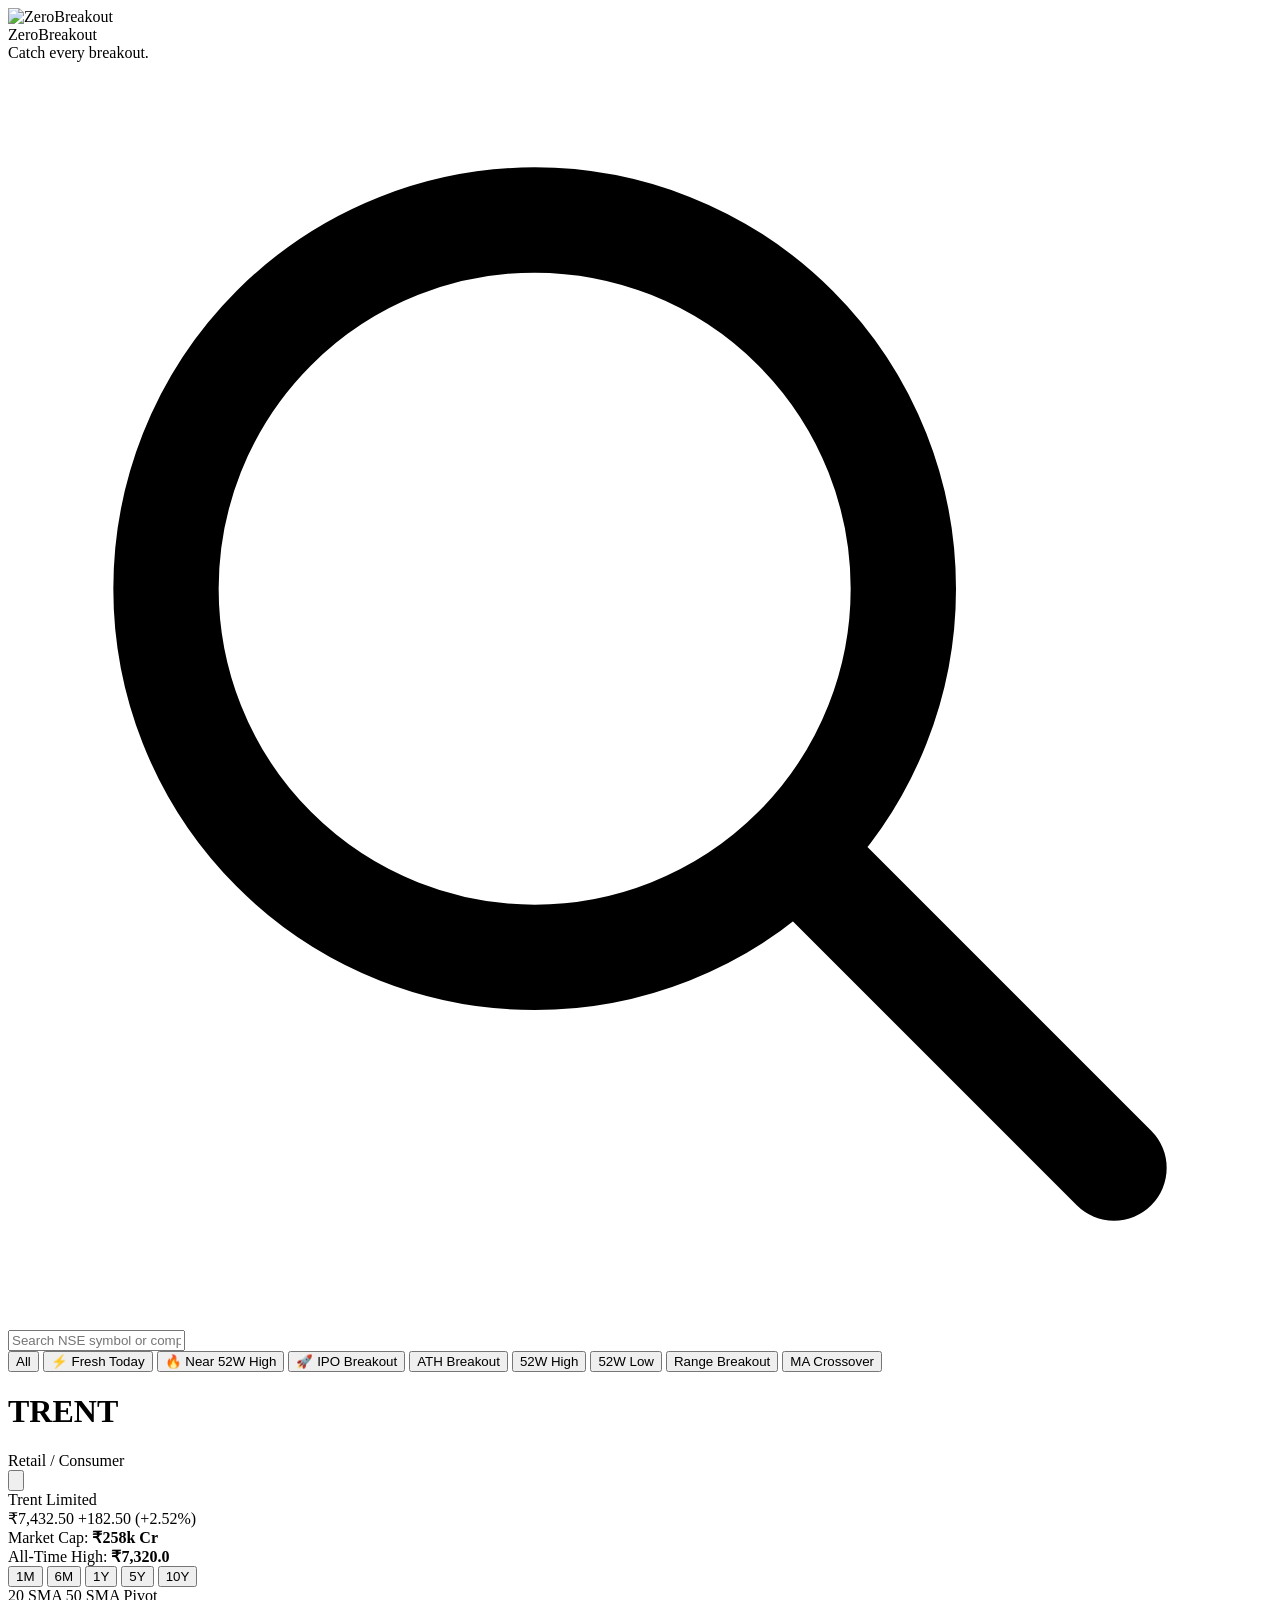
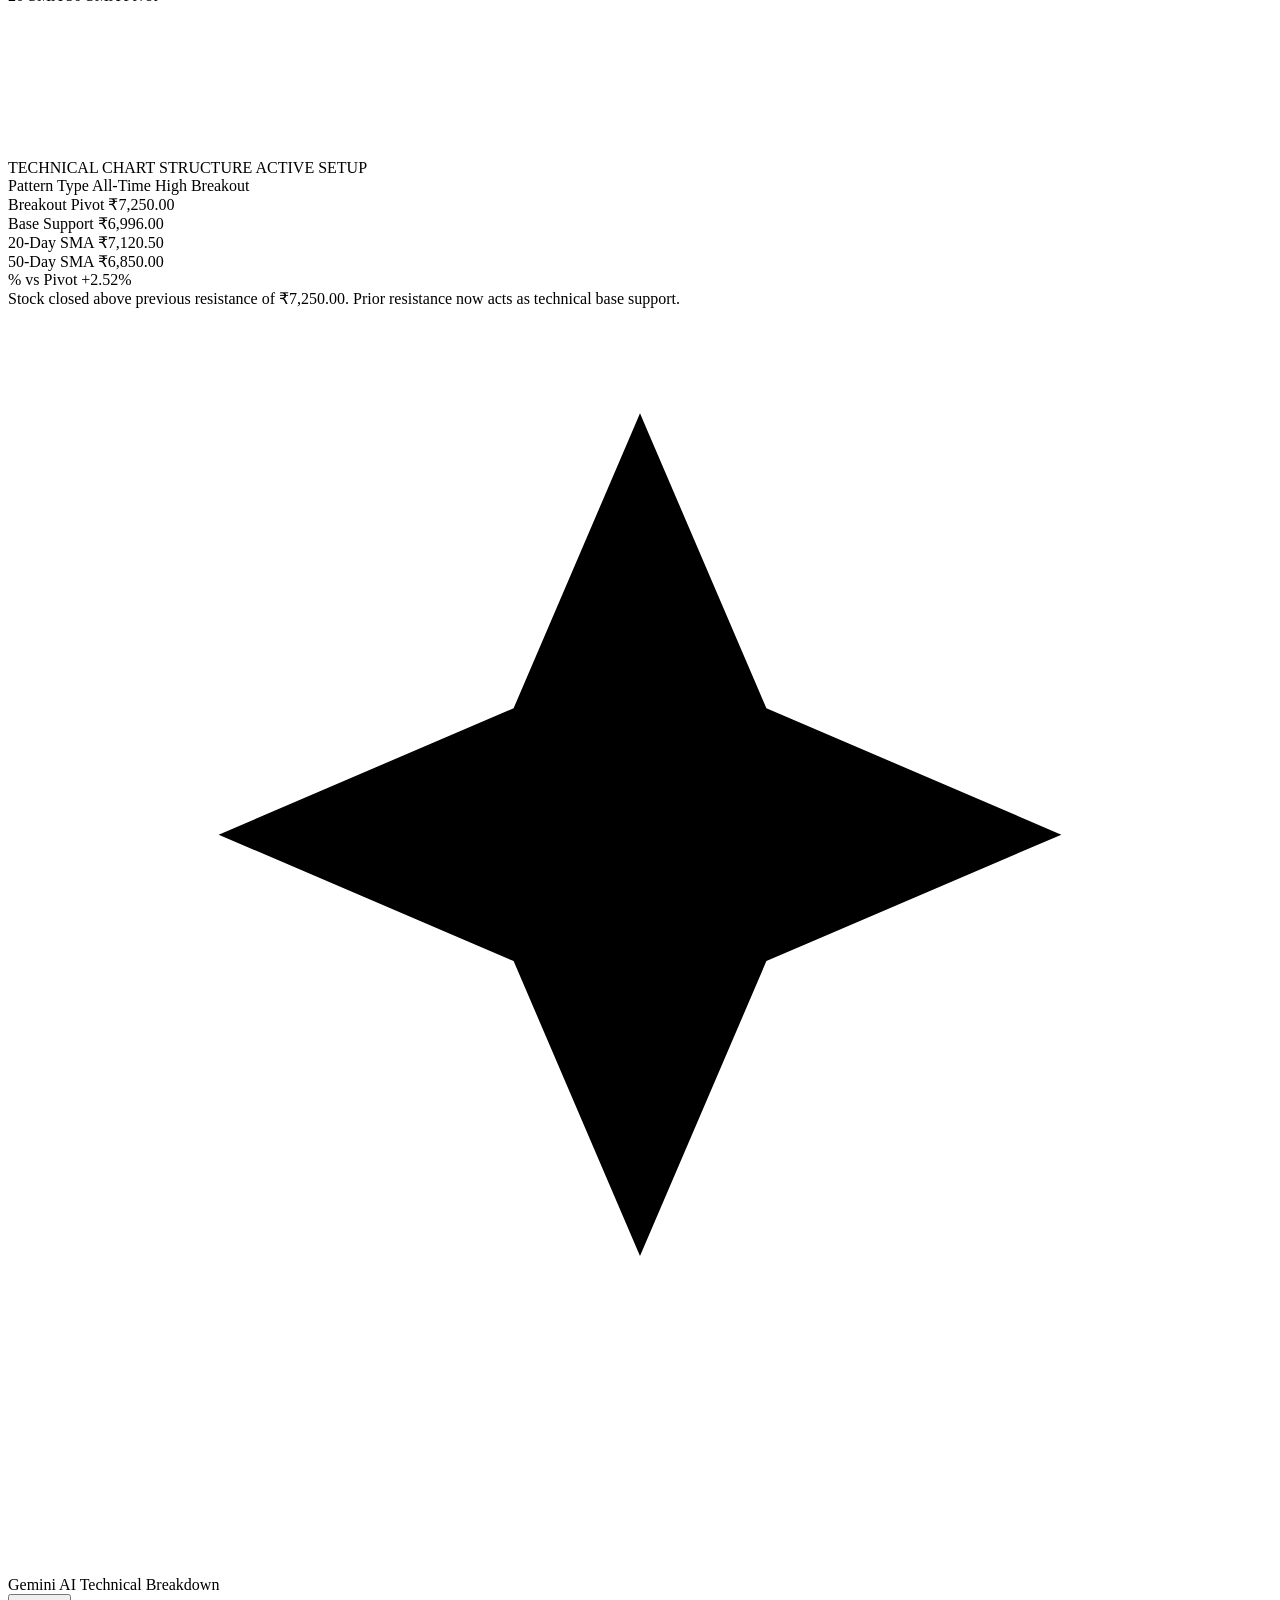
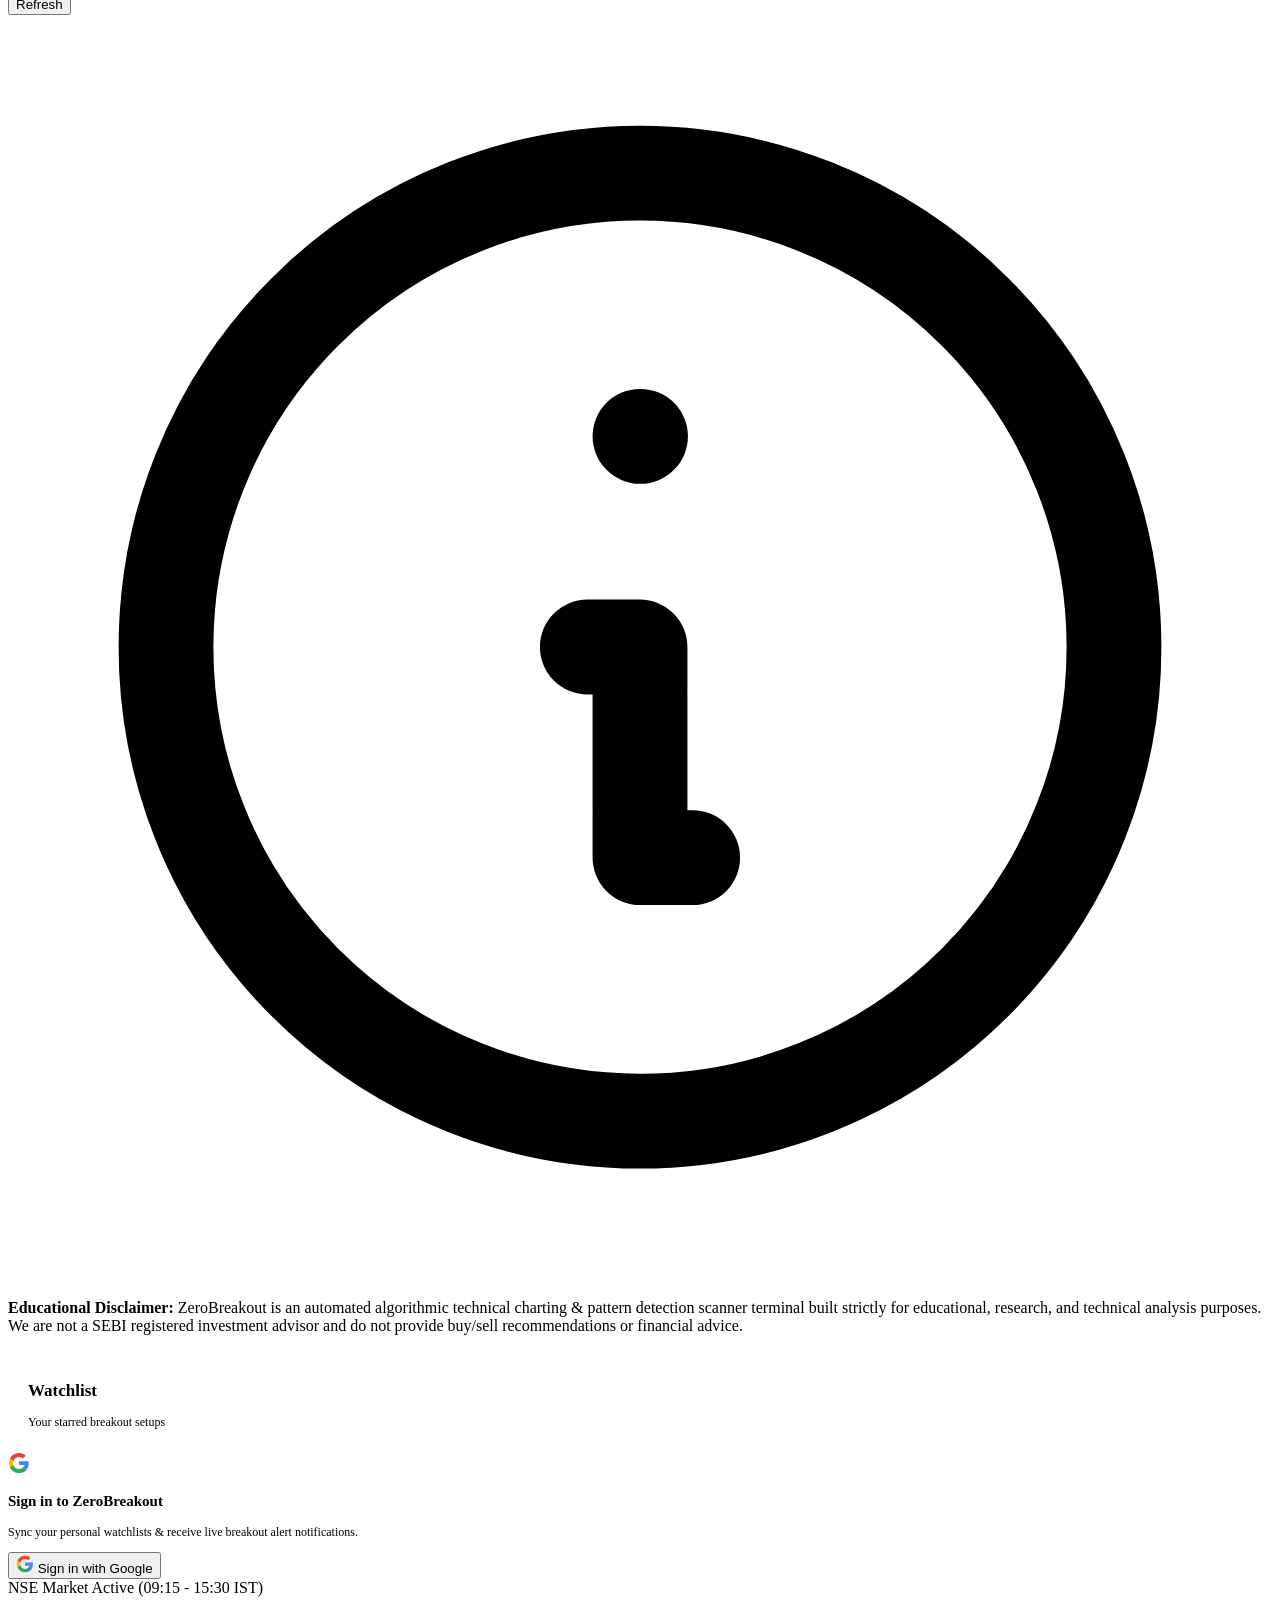
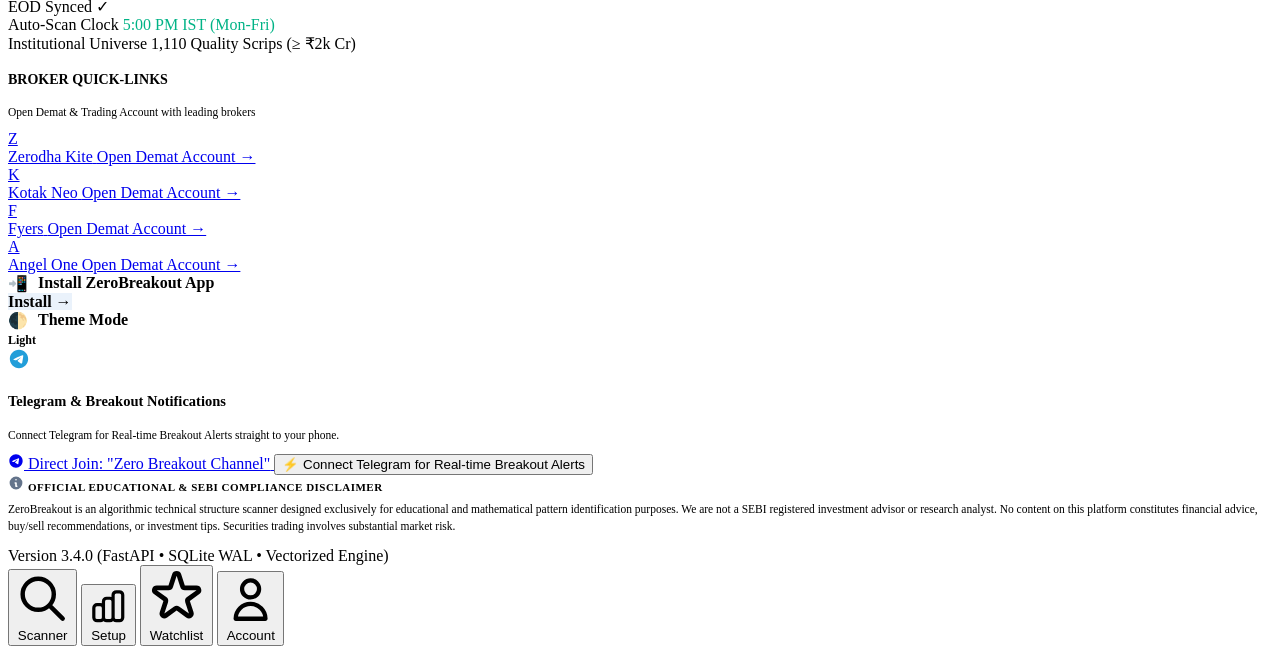
==== frontend/index.html @ 1e6dc6d9 "Fix Google Sign-In initialization: use synchronous Firebase SDK and expand CSP headers for seamless " ====
<!DOCTYPE html>
<html lang="en">
<head>
  <meta charset="UTF-8">
  <meta name="viewport" content="width=device-width, initial-scale=1.0, maximum-scale=1.0, user-scalable=no, viewport-fit=cover">
  <title>ZeroBreakout — Momentum Breakout Scanner</title>
  
  <!-- PWA Web App Manifest -->
  <link rel="manifest" href="/manifest.json?v=3.8.0">
  <meta name="theme-color" content="#0B0E14" media="(prefers-color-scheme: dark)">
  <meta name="theme-color" content="#FFFFFF" media="(prefers-color-scheme: light)">
  <meta name="mobile-web-app-capable" content="yes">
  <meta name="apple-mobile-web-app-capable" content="yes">
  <meta name="apple-mobile-web-app-status-bar-style" content="black-translucent">
  <meta name="apple-mobile-web-app-title" content="ZeroBreakout">
  <meta name="application-name" content="ZeroBreakout">
  <meta name="msapplication-TileColor" content="#0B0E14">
  <meta name="description" content="Technical Structure & Breakout Pattern Scanner for Indian NSE Stocks">

  <!-- Icons -->
  <link rel="icon" type="image/png" sizes="32x32" href="/static/favicon-32x32.png?v=3.8.0">
  <link rel="icon" type="image/png" sizes="192x192" href="/static/assets/icon-192.png?v=3.8.0">
  <link rel="apple-touch-icon" sizes="192x192" href="/static/assets/icon-192.png?v=3.8.0">
  <link rel="apple-touch-icon" sizes="512x512" href="/static/assets/icon-512.png?v=3.8.0">
  <link rel="shortcut icon" href="/static/favicon.png?v=3.8.0">

  <!-- Styles & Fonts -->
  <link rel="stylesheet" href="/static/css/style.css?v=4.0.0">
  <link rel="preconnect" href="https://fonts.googleapis.com">
  <link rel="preconnect" href="https://fonts.gstatic.com" crossorigin>
  <link href="https://fonts.googleapis.com/css2?family=Inter:wght@400;500;600;700;800&display=swap" rel="stylesheet">
</head>
<body>
  <div class="app-container">

    <!-- Top Navigation Header -->
    <header class="app-header">
      <div class="brand-wrapper">
        <img src="/static/assets/icon.png?v=3.1.0" alt="ZeroBreakout" class="brand-logo-img">
        <div class="brand-text-col">
          <div class="brand-title">Zero<span class="brand-accent">Breakout</span></div>
          <div class="brand-subtitle">Catch every breakout.</div>
        </div>
      </div>
    </header>

    <!-- ==================== TAB 1: SCANNER ==================== -->
    <main id="tab-scanner" class="tab-view active">
      <!-- Search Bar -->
      <div class="scanner-search-box">
        <div class="search-input-wrapper">
          <svg class="search-icon" fill="none" stroke="currentColor" viewBox="0 0 24 24">
            <path stroke-linecap="round" stroke-linejoin="round" stroke-width="2" d="M21 21l-6-6m2-5a7 7 0 11-14 0 7 7 0 0114 0z"></path>
          </svg>
          <input type="text" id="scannerSearch" class="search-input" placeholder="Search NSE symbol or company (e.g. TRENT, BEL)..." autocomplete="off">
        </div>
      </div>

      <!-- Filter Chips -->
      <div class="filter-chips-wrapper">
        <button class="filter-chip active" data-pattern="all">All</button>
        <button class="filter-chip chip-fresh" data-pattern="Fresh Breakout">⚡ Fresh Today</button>
        <button class="filter-chip chip-near52w" data-pattern="Near 52-Week High">🔥 Near 52W High</button>
        <button class="filter-chip chip-ipo" data-pattern="IPO Breakout">🚀 IPO Breakout</button>
        <button class="filter-chip" data-pattern="All-Time High Breakout">ATH Breakout</button>
        <button class="filter-chip" data-pattern="52-Week High Breakout">52W High</button>
        <button class="filter-chip" data-pattern="52-Week Low Breakdown">52W Low</button>
        <button class="filter-chip" data-pattern="Range Breakout">Range Breakout</button>
        <button class="filter-chip" data-pattern="MA Crossover">MA Crossover</button>
      </div>

      <!-- Signals List (Strictly Symbol & Pattern Name) -->
      <div id="signalsList" class="signals-list">
        <!-- Rendered dynamically -->
      </div>
    </main>

    <!-- ==================== TAB 2: SETUP (STOCK DETAIL) ==================== -->
    <main id="tab-setup" class="tab-view">
      <!-- Stock Header -->
      <div class="setup-header">
        <div class="setup-title-row">
          <div class="setup-symbol-wrap">
            <h1 id="setupSymbol" class="setup-symbol">TRENT</h1>
            <span id="setupSector" class="setup-sector-tag">Retail / Consumer</span>
          </div>
          <button id="setupStarBtn" class="btn-star" title="Save to Watchlist">
            <svg fill="none" stroke="currentColor" viewBox="0 0 24 24">
              <path stroke-linecap="round" stroke-linejoin="round" stroke-width="1.8" d="M11.049 2.927c.3-.921 1.603-.921 1.902 0l1.519 4.674a1 1 0 00.95.69h4.915c.969 0 1.371 1.24.588 1.81l-3.976 2.888a1 1 0 00-.363 1.118l1.518 4.674c.3.922-.755 1.688-1.538 1.118l-3.976-2.888a1 1 0 00-1.176 0l-3.976 2.888c-.783.57-1.838-.197-1.538-1.118l1.518-4.674a1 1 0 00-.363-1.118l-3.976-2.888c-.784-.57-.38-1.81.588-1.81h4.914a1 1 0 00.951-.69l1.519-4.674z"></path>
            </svg>
          </button>
        </div>
        <div id="setupCompanyName" class="setup-company-name">Trent Limited</div>
        <div class="setup-price-row">
          <span id="setupPrice" class="setup-current-price">₹7,432.50</span>
          <span id="setupChange" class="setup-price-change price-positive">+182.50 (+2.52%)</span>
        </div>
        <div class="setup-meta-bar">
          <div class="meta-item">Market Cap: <b id="setupMcap">₹258k Cr</b></div>
          <div class="meta-item">All-Time High: <b id="setupAth">₹7,320.0</b></div>
        </div>
      </div>

      <!-- Chart Section -->
      <section class="chart-section">
        <div class="chart-controls">
          <div class="range-selector">
            <button class="range-btn" data-range="1M">1M</button>
            <button class="range-btn" data-range="6M">6M</button>
            <button class="range-btn active" data-range="1Y">1Y</button>
            <button class="range-btn" data-range="5Y">5Y</button>
            <button class="range-btn" data-range="10Y">10Y</button>
          </div>
          <div class="chart-legend">
            <span class="legend-item"><span class="legend-line legend-sma20"></span> 20 SMA</span>
            <span class="legend-item"><span class="legend-line legend-sma50"></span> 50 SMA</span>
            <span class="legend-item"><span class="legend-line legend-pivot"></span> Pivot</span>
          </div>
        </div>
        <div class="chart-canvas-container" id="chartCanvasContainer">
          <div id="chartLoadingOverlay" class="chart-loading-overlay" style="display: none;">
            <div class="spinner"></div>
            <span id="chartLoadingText">Loading chart...</span>
          </div>
          <canvas id="candlestickChart"></canvas>
        </div>
      </section>

      <!-- Breakout Stats Card -->
      <!-- Technical Chart Structure (SEBI Compliant Technical Metrics) -->
      <section class="stats-card-section">
        <div class="stats-card">
          <div class="stats-card-header">
            <span>TECHNICAL CHART STRUCTURE</span>
            <span class="status-active-badge">ACTIVE SETUP</span>
          </div>
          <div class="stats-grid">
            <div class="stat-box">
              <span class="stat-label">Pattern Type</span>
              <span id="statPatternType" class="stat-value">All-Time High Breakout</span>
            </div>
            <div class="stat-box">
              <span class="stat-label">Breakout Pivot</span>
              <span id="statPivotPrice" class="stat-value">₹7,250.00</span>
            </div>
            <div class="stat-box">
              <span class="stat-label">Base Support</span>
              <span id="statSupportLevel" class="stat-value">₹6,996.00</span>
            </div>
            <div class="stat-box">
              <span class="stat-label">20-Day SMA</span>
              <span id="statSma20" class="stat-value">₹7,120.50</span>
            </div>
            <div class="stat-box">
              <span class="stat-label">50-Day SMA</span>
              <span id="statSma50" class="stat-value">₹6,850.00</span>
            </div>
            <div class="stat-box">
              <span class="stat-label">% vs Pivot</span>
              <span id="statVsPivot" class="stat-value price-positive">+2.52%</span>
            </div>
            <div class="stat-desc-box">
              <span id="statDescription">Stock closed above previous resistance of ₹7,250.00. Prior resistance now acts as technical base support.</span>
            </div>
          </div>
        </div>
      </section>

      <!-- Gemini AI Technical Analysis -->
      <section class="ai-card-section">
        <div class="ai-card">
          <div class="ai-card-header">
            <div class="ai-header-left">
              <svg class="ai-sparkle-icon" fill="currentColor" viewBox="0 0 24 24">
                <path d="M12 2L14.4 7.6L20 10L14.4 12.4L12 18L9.6 12.4L4 10L9.6 7.6L12 2Z"></path>
              </svg>
              <span class="ai-title">Gemini AI Technical Breakdown</span>
            </div>
            <button id="aiRefreshBtn" class="btn-ai-refresh">Refresh</button>
          </div>
          <div id="aiAnalysisBody" class="ai-body">
            <!-- Dynamically populated -->
          </div>
        </div>
      </section>

      <!-- Regulatory & Educational Disclaimer -->
      <div class="sebi-disclaimer-box">
        <svg class="disclaimer-icon" fill="none" stroke="currentColor" viewBox="0 0 24 24">
          <path stroke-linecap="round" stroke-linejoin="round" stroke-width="1.8" d="M13 16h-1v-4h-1m1-4h.01M21 12a9 9 0 11-18 0 9 9 0 0118 0z"></path>
        </svg>
        <p><strong>Educational Disclaimer:</strong> ZeroBreakout is an automated algorithmic technical charting & pattern detection scanner terminal built strictly for educational, research, and technical analysis purposes. We are not a SEBI registered investment advisor and do not provide buy/sell recommendations or financial advice.</p>
      </div>
    </main>

    <!-- ==================== TAB 3: WATCHLIST ==================== -->
    <main id="tab-watchlist" class="tab-view">
      <div style="padding: 16px 20px 10px; border-bottom: 1px solid var(--border-light); background: var(--bg-primary);">
        <h2 style="font-size: 17px; font-weight: 700;">Watchlist</h2>
        <p style="font-size: 12px; color: var(--text-secondary); margin-top: 2px;">Your starred breakout setups</p>
      </div>
      <div id="watchlistContainer">
        <!-- Rendered dynamically -->
      </div>
    </main>

    <!-- ==================== TAB 4: ACCOUNT ==================== -->
    <main id="tab-account" class="tab-view">
      <div class="account-view-container">

        <!-- 1. SIGN IN / TRADER PROFILE CARD -->
        <!-- 1A: Guest (Google Sign In) -->
        <div id="authGuestCard" class="auth-card google-auth-card">
          <div class="auth-header">
            <div class="google-badge-icon">
              <svg viewBox="0 0 24 24" width="22" height="22">
                <path fill="#4285F4" d="M22.56 12.25c0-.78-.07-1.53-.2-2.25H12v4.26h5.92c-.26 1.37-1.04 2.53-2.21 3.31v2.77h3.57c2.08-1.92 3.28-4.74 3.28-8.09z"/>
                <path fill="#34A853" d="M12 23c2.97 0 5.46-.98 7.28-2.66l-3.57-2.77c-.98.66-2.23 1.06-3.71 1.06-2.86 0-5.29-1.93-6.16-4.53H2.18v2.84C3.99 20.53 7.7 23 12 23z"/>
                <path fill="#FBBC05" d="M5.84 14.09c-.22-.66-.35-1.36-.35-2.09s.13-1.43.35-2.09V7.06H2.18C1.43 8.55 1 10.22 1 12s.43 3.45 1.18 4.94l2.85-2.22.81-.63z"/>
                <path fill="#EA4335" d="M12 5.38c1.62 0 3.06.56 4.21 1.64l3.15-3.15C17.45 2.09 14.97 1 12 1 7.7 1 3.99 3.47 2.18 7.06l3.66 2.84c.87-2.6 3.3-4.52 6.16-4.52z"/>
              </svg>
            </div>
            <div>
              <h3 style="font-size: 15px; font-weight: 700; color: var(--text-primary);">Sign in to ZeroBreakout</h3>
              <p style="font-size: 12px; color: var(--text-secondary); margin-top: 2px;">Sync your personal watchlists & receive live breakout alert notifications.</p>
            </div>
          </div>
          <button id="googleSignInBtn" class="btn-google-signin">
            <svg viewBox="0 0 24 24" width="18" height="18">
              <path fill="#4285F4" d="M22.56 12.25c0-.78-.07-1.53-.2-2.25H12v4.26h5.92c-.26 1.37-1.04 2.53-2.21 3.31v2.77h3.57c2.08-1.92 3.28-4.74 3.28-8.09z"/>
              <path fill="#34A853" d="M12 23c2.97 0 5.46-.98 7.28-2.66l-3.57-2.77c-.98.66-2.23 1.06-3.71 1.06-2.86 0-5.29-1.93-6.16-4.53H2.18v2.84C3.99 20.53 7.7 23 12 23z"/>
              <path fill="#FBBC05" d="M5.84 14.09c-.22-.66-.35-1.36-.35-2.09s.13-1.43.35-2.09V7.06H2.18C1.43 8.55 1 10.22 1 12s.43 3.45 1.18 4.94l2.85-2.22.81-.63z"/>
              <path fill="#EA4335" d="M12 5.38c1.62 0 3.06.56 4.21 1.64l3.15-3.15C17.45 2.09 14.97 1 12 1 7.7 1 3.99 3.47 2.18 7.06l3.66 2.84c.87-2.6 3.3-4.52 6.16-4.52z"/>
            </svg>
            <span>Sign in with Google</span>
          </button>
        </div>

        <!-- 1B: Signed In Trader Profile -->
        <div id="authUserCard" class="profile-card modern-profile-card" style="display: none;">
          <div class="avatar" id="userAvatar">ZB</div>
          <div class="profile-info" style="flex: 1;">
            <div style="display: flex; align-items: center; gap: 8px; flex-wrap: wrap;">
              <h3 id="userDisplayName" style="font-size: 15px; font-weight: 700;">Trader Account</h3>
              <span id="userTraderBadge" class="trader-tier-badge">💎 Zero Breakout Trader</span>
            </div>
            <p id="userDisplayEmail" style="font-size: 12px; color: var(--text-secondary); margin-top: 2px;"></p>
          </div>
          <button id="accountLogoutBtn" class="btn-icon-logout" title="Log Out">
            <svg fill="none" stroke="currentColor" viewBox="0 0 24 24" width="18" height="18">
              <path stroke-linecap="round" stroke-linejoin="round" stroke-width="2" d="M17 16l4-4m0 0l-4-4m4 4H7m6 4v1a3 3 0 01-3 3H6a3 3 0 01-3-3V7a3 3 0 013-3h4a3 3 0 013 3v1"></path>
            </svg>
          </button>
        </div>

        <!-- 2. AUTO-SCAN CLOCK & MARKET STATUS -->
        <div class="market-clock-card">
          <div class="clock-card-header">
            <div class="clock-title-wrap">
              <span class="pulse-indicator pulse-green" id="marketPulseIndicator"></span>
              <span class="clock-title" id="marketStatusText">NSE Market Active (09:15 - 15:30 IST)</span>
            </div>
            <span class="badge-eod-sync" id="bhavcopySyncBadge">EOD Synced ✓</span>
          </div>
          <div class="clock-metrics-grid">
            <div class="clock-metric-box">
              <span class="cm-label">Auto-Scan Clock</span>
              <span class="cm-val" style="color: #00B386;">5:00 PM IST (Mon-Fri)</span>
            </div>
            <div class="clock-metric-box">
              <span class="cm-label">Institutional Universe</span>
              <span class="cm-val">1,110 Quality Scrips (≥ ₹2k Cr)</span>
            </div>
          </div>
        </div>

        <!-- 3. BROKER QUICK-LINKS (OPEN NEW DEMAT ACCOUNT) -->
        <div class="broker-links-card">
          <div class="broker-header">
            <div>
              <h4 style="font-size: 14px; font-weight: 700;">BROKER QUICK-LINKS</h4>
              <p style="font-size: 11.5px; color: var(--text-secondary); margin-top: 2px;">Open Demat & Trading Account with leading brokers</p>
            </div>
            <button id="adminEditBrokerBtn" class="btn-admin-edit-broker" style="display: none;" title="Edit Referral Links">
              ✏️ Admin: Edit Links
            </button>
          </div>
          <div class="broker-grid" id="brokerLinksGrid">
            <!-- Zerodha -->
            <a href="https://zerodha.com/open-account" id="brokerLinkZerodha" target="_blank" rel="noopener noreferrer" class="broker-card">
              <div class="broker-logo zerodha-logo">Z</div>
              <div class="broker-text">
                <span class="broker-name">Zerodha Kite</span>
                <span class="broker-tag">Open Demat Account →</span>
              </div>
            </a>
            <!-- Kotak Neo -->
            <a href="https://www.kotaksecurities.com/" id="brokerLinkKotak" target="_blank" rel="noopener noreferrer" class="broker-card">
              <div class="broker-logo kotak-logo">K</div>
              <div class="broker-text">
                <span class="broker-name">Kotak Neo</span>
                <span class="broker-tag">Open Demat Account →</span>
              </div>
            </a>
            <!-- Fyers -->
            <a href="https://fyers.in/" id="brokerLinkFyers" target="_blank" rel="noopener noreferrer" class="broker-card">
              <div class="broker-logo fyers-logo">F</div>
              <div class="broker-text">
                <span class="broker-name">Fyers</span>
                <span class="broker-tag">Open Demat Account →</span>
              </div>
            </a>
            <!-- Angel One -->
            <a href="https://angelone.in/" id="brokerLinkAngel" target="_blank" rel="noopener noreferrer" class="broker-card">
              <div class="broker-logo angel-logo">A</div>
              <div class="broker-text">
                <span class="broker-name">Angel One</span>
                <span class="broker-tag">Open Demat Account →</span>
              </div>
            </a>
          </div>
        </div>

        <!-- 4. APP INSTALL & THEME SETTINGS -->
        <div class="settings-group">
          <div class="settings-item" id="pwaInstallItem">
            <div style="display: flex; align-items: center; gap: 10px;">
              <span style="font-size: 16px;">📲</span>
              <span style="font-weight: 600;">Install ZeroBreakout App</span>
            </div>
            <span class="badge-eod-sync" style="background: rgba(56, 126, 209, 0.1); color: var(--accent-blue); font-weight: 700;">Install →</span>
          </div>
          <div class="settings-item" id="themeToggle">
            <div style="display: flex; align-items: center; gap: 10px;">
              <span style="font-size: 16px;">🌓</span>
              <span style="font-weight: 600;">Theme Mode</span>
            </div>
            <div class="theme-switch-wrap">
              <span class="theme-val" style="color: var(--text-secondary); font-size: 12px; font-weight: 600;">Light</span>
            </div>
          </div>
        </div>

        <!-- 5. MASTER ADMIN CONTROL (Visible when logged in as admin) -->
        <div id="adminPortalSection" class="admin-portal-box" style="display: none;">
          <div class="admin-portal-header">
            <div style="display: flex; align-items: center; gap: 8px;">
              <span class="pulse-dot" style="background: #00B386;"></span>
              <h3 style="font-size: 15px; font-weight: 700; color: #0F172A;">Master Admin Control</h3>
            </div>
            <span class="admin-badge-verified">Admin Active</span>
          </div>

          <div class="admin-actions-grid">
            <div class="admin-action-card">
              <div class="admin-card-icon">⚡</div>
              <div class="admin-card-content">
                <h4>Run Instant Full Market Scan</h4>
                <p>Scans all 1,110+ quality NSE stocks across all breakout patterns.</p>
                <button id="adminTriggerScanBtn" class="btn-action-trigger">
                  <span>⚡ Trigger Full Scan Now</span>
                </button>
              </div>
            </div>

            <div class="admin-action-card">
              <div class="admin-card-icon">📥</div>
              <div class="admin-card-content">
                <h4>Fetch Today's NSE Bhavcopy</h4>
                <p>Downloads today's official post-market closing prices from NSE archives.</p>
                <button id="adminTriggerBhavcopyBtn" class="btn-action-trigger btn-secondary-action">
                  <span>📥 Fetch NSE Bhavcopy</span>
                </button>
              </div>
            </div>
          </div>

          <!-- Live System Metrics -->
          <div class="admin-metrics-box">
            <div class="metric-col">
              <span class="m-label">Quality Scrips</span>
              <span id="mTrackedStocks" class="m-val">1,110</span>
            </div>
            <div class="metric-col">
              <span class="m-label">Active Signals</span>
              <span id="mActiveSignals" class="m-val">480</span>
            </div>
            <div class="metric-col">
              <span class="m-label">Auto Scheduler</span>
              <span class="m-val" style="color: var(--green-gain);">5:00 PM IST</span>
            </div>
          </div>

          <div id="adminScanProgress" class="admin-scan-status-box" style="display: none;">
            <span class="spinner-inline"></span>
            <span id="adminScanProgressText">Running modular scan across universe...</span>
          </div>
        </div>

        <!-- 6. TELEGRAM & BREAKOUT NOTIFICATIONS (AT BOTTOM) -->
        <div class="telegram-alerts-card">
          <div class="tg-card-header">
            <div class="tg-icon-box">
              <svg viewBox="0 0 24 24" width="22" height="22" fill="#229ED9">
                <path d="M12 2C6.48 2 2 6.48 2 12s4.48 10 10 10 10-4.48 10-10S17.52 2 12 2zm4.64 6.8c-.15 1.58-.8 5.42-1.13 7.19-.14.75-.42 1-.68 1.03-.58.05-1.02-.38-1.58-.75-.88-.58-1.38-.94-2.23-1.5-.99-.65-.35-1.01.22-1.59.15-.15 2.71-2.48 2.76-2.69a.2.2 0 00-.05-.18c-.06-.05-.14-.03-.21-.02-.09.02-1.49.95-4.22 2.79-.4.27-.76.41-1.08.4-.36-.01-1.04-.2-1.55-.37-.63-.2-1.12-.31-1.08-.66.02-.18.27-.36.75-.55 2.92-1.27 4.86-2.11 5.83-2.51 2.78-1.16 3.35-1.36 3.73-1.36.08 0 .27.02.39.12.1.08.13.19.14.27-.01.06.01.24 0 .38z"/>
              </svg>
            </div>
            <div>
              <h4 style="font-size: 14.5px; font-weight: 700; color: var(--text-primary);">Telegram & Breakout Notifications</h4>
              <p style="font-size: 11.5px; color: var(--text-secondary); margin-top: 2px;">
                Connect Telegram for Real-time Breakout Alerts straight to your phone.
              </p>
            </div>
          </div>
          <div class="tg-actions-wrap">
            <a href="https://t.me/zerobreakout" target="_blank" rel="noopener noreferrer" class="btn-tg-channel">
              <svg viewBox="0 0 24 24" width="16" height="16" fill="currentColor">
                <path d="M12 2C6.48 2 2 6.48 2 12s4.48 10 10 10 10-4.48 10-10S17.52 2 12 2zm4.64 6.8l-1.13 7.19c-.14.75-.42 1-.68 1.03-.58.05-1.02-.38-1.58-.75-.88-.58-1.38-.94-2.23-1.5-.99-.65-.35-1.01.22-1.59.15-.15 2.71-2.48 2.76-2.69a.2.2 0 00-.05-.18c-.06-.05-.14-.03-.21-.02-.09.02-1.49.95-4.22 2.79-.4.27-.76.41-1.08.4-.36-.01-1.04-.2-1.55-.37-.63-.2-1.12-.31-1.08-.66.02-.18.27-.36.75-.55 2.92-1.27 4.86-2.11 5.83-2.51 2.78-1.16 3.35-1.36 3.73-1.36.08 0 .27.02.39.12.1.08.13.19.14.27z"/>
              </svg>
              <span>Direct Join: "Zero Breakout Channel"</span>
            </a>
            <button id="connectTgBotBtn" class="btn-tg-bot">
              <span>⚡ Connect Telegram for Real-time Breakout Alerts</span>
            </button>
          </div>
        </div>

        <!-- 7. LEGAL, SEBI DISCLAIMER & APP VERSION -->
        <div class="sebi-legal-card">
          <div class="legal-header">
            <svg viewBox="0 0 20 20" fill="currentColor" width="16" height="16" style="color: #64748B;">
              <path fill-rule="evenodd" d="M18 10a8 8 0 11-16 0 8 8 0 0116 0zm-7-4a1 1 0 11-2 0 1 1 0 012 0zM9 9a1 1 0 000 2v3a1 1 0 001 1h1a1 1 0 100-2v-3a1 1 0 00-1-1H9z" clip-rule="evenodd"/>
            </svg>
            <span style="font-size: 11px; font-weight: 700; color: var(--text-secondary); text-transform: uppercase; letter-spacing: 0.5px;">Official Educational & SEBI Compliance Disclaimer</span>
          </div>
          <p style="font-size: 11.5px; color: var(--text-secondary); line-height: 1.5; margin-top: 6px;">
            ZeroBreakout is an algorithmic technical structure scanner designed exclusively for educational and mathematical pattern identification purposes. We are not a SEBI registered investment advisor or research analyst. No content on this platform constitutes financial advice, buy/sell recommendations, or investment tips. Securities trading involves substantial market risk.
          </p>
          <div class="app-version-badge">
            <span>Version 3.4.0 (FastAPI • SQLite WAL • Vectorized Engine)</span>
          </div>
        </div>

      </div>
    </main>

    <!-- ==================== BOTTOM NAVIGATION BAR ==================== -->
    <nav class="bottom-nav">
      <button class="nav-tab-btn active" data-tab="scanner">
        <svg fill="none" stroke="currentColor" viewBox="0 0 24 24">
          <path stroke-linecap="round" stroke-linejoin="round" stroke-width="2" d="M21 21l-6-6m2-5a7 7 0 11-14 0 7 7 0 0114 0z"></path>
        </svg>
        <span>Scanner</span>
      </button>

      <button class="nav-tab-btn" data-tab="setup">
        <svg fill="none" stroke="currentColor" viewBox="0 0 24 24">
          <path stroke-linecap="round" stroke-linejoin="round" stroke-width="2" d="M9 19v-6a2 2 0 00-2-2H5a2 2 0 00-2 2v6a2 2 0 002 2h2a2 2 0 002-2zm0 0V9a2 2 0 012-2h2a2 2 0 012 2v10m-6 0a2 2 0 002 2h2a2 2 0 002-2m0 0V5a2 2 0 012-2h2a2 2 0 012 2v14a2 2 0 01-2 2h-2a2 2 0 01-2-2z"></path>
        </svg>
        <span>Setup</span>
      </button>

      <button class="nav-tab-btn" data-tab="watchlist">
        <svg fill="none" stroke="currentColor" viewBox="0 0 24 24">
          <path stroke-linecap="round" stroke-linejoin="round" stroke-width="2" d="M11.049 2.927c.3-.921 1.603-.921 1.902 0l1.519 4.674a1 1 0 00.95.69h4.915c.969 0 1.371 1.24.588 1.81l-3.976 2.888a1 1 0 00-.363 1.118l1.518 4.674c.3.922-.755 1.688-1.538 1.118l-3.976-2.888a1 1 0 00-1.176 0l-3.976 2.888c-.783.57-1.838-.197-1.538-1.118l1.518-4.674a1 1 0 00-.363-1.118l-3.976-2.888c-.784-.57-.38-1.81.588-1.81h4.914a1 1 0 00.951-.69l1.519-4.674z"></path>
        </svg>
        <span>Watchlist</span>
      </button>

      <button class="nav-tab-btn" data-tab="account">
        <svg fill="none" stroke="currentColor" viewBox="0 0 24 24">
          <path stroke-linecap="round" stroke-linejoin="round" stroke-width="2" d="M16 7a4 4 0 11-8 0 4 4 0 018 0zM12 14a7 7 0 00-7 7h14a7 7 0 00-7-7z"></path>
        </svg>
        <span>Account</span>
      </button>
    </nav>
  </div>

  <!-- Firebase SDKs (Google CDN) -->
  <script src="https://www.gstatic.com/firebasejs/10.8.0/firebase-app-compat.js"></script>
  <script src="https://www.gstatic.com/firebasejs/10.8.0/firebase-auth-compat.js"></script>
  <script src="/static/js/firebase-auth.js?v=4.5.0"></script>

  <!-- App Scripts with Cache Busting -->
  <script src="/static/js/api.js?v=4.5.0"></script>
  <script src="/static/js/chart.js?v=4.5.0"></script>
  <script src="/static/js/app.js?v=4.5.0"></script>

  <!-- PWA Service Worker & Install Controller -->
  <script>
    if ('serviceWorker' in navigator) {
      window.addEventListener('load', () => {
        navigator.serviceWorker.register('/sw.js')
          .then((reg) => console.log('✓ ZeroBreakout PWA active:', reg.scope))
          .catch((err) => console.warn('PWA SW registration notice:', err));
      });
    }

    // Capture install event for native App install flow
    window.deferredPrompt = null;
    window.addEventListener('beforeinstallprompt', (e) => {
      e.preventDefault();
      window.deferredPrompt = e;
      console.log('✓ ZeroBreakout native App installation ready!');
    });
  </script>
</body>
</html>
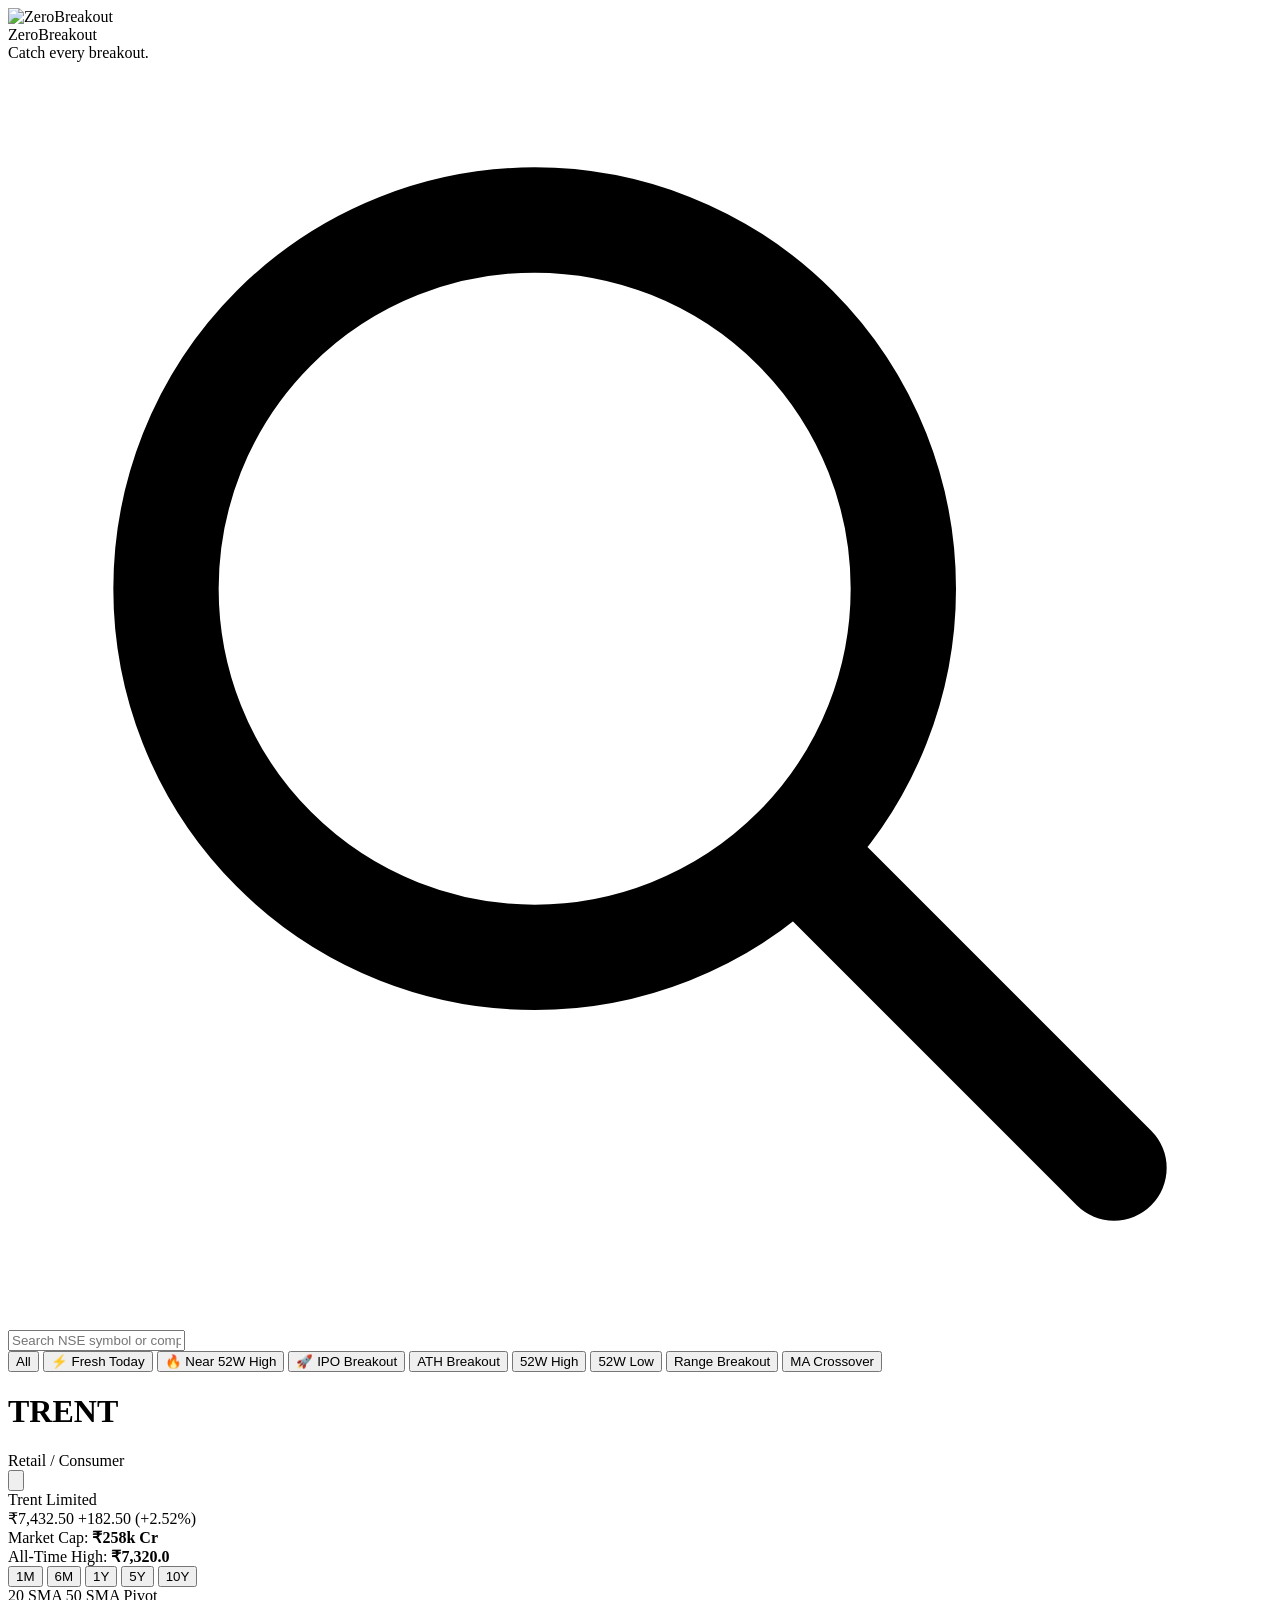
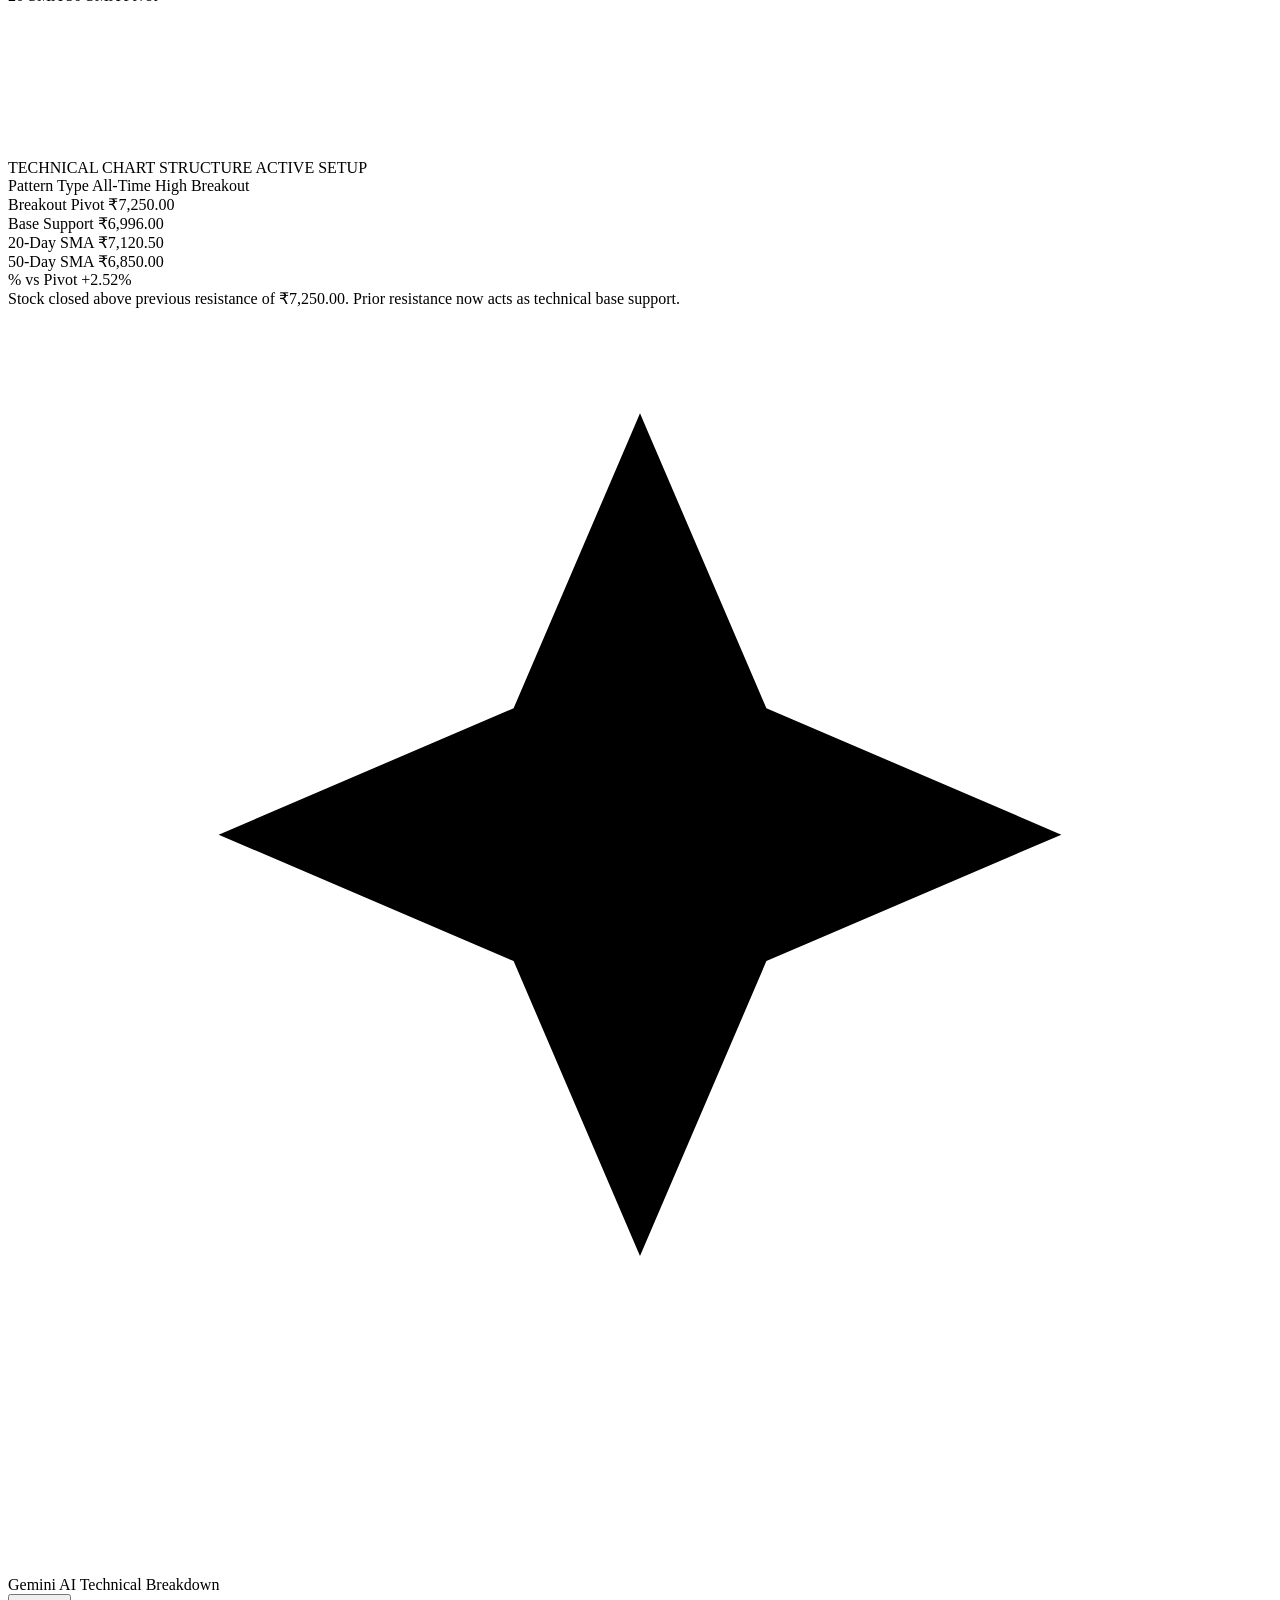
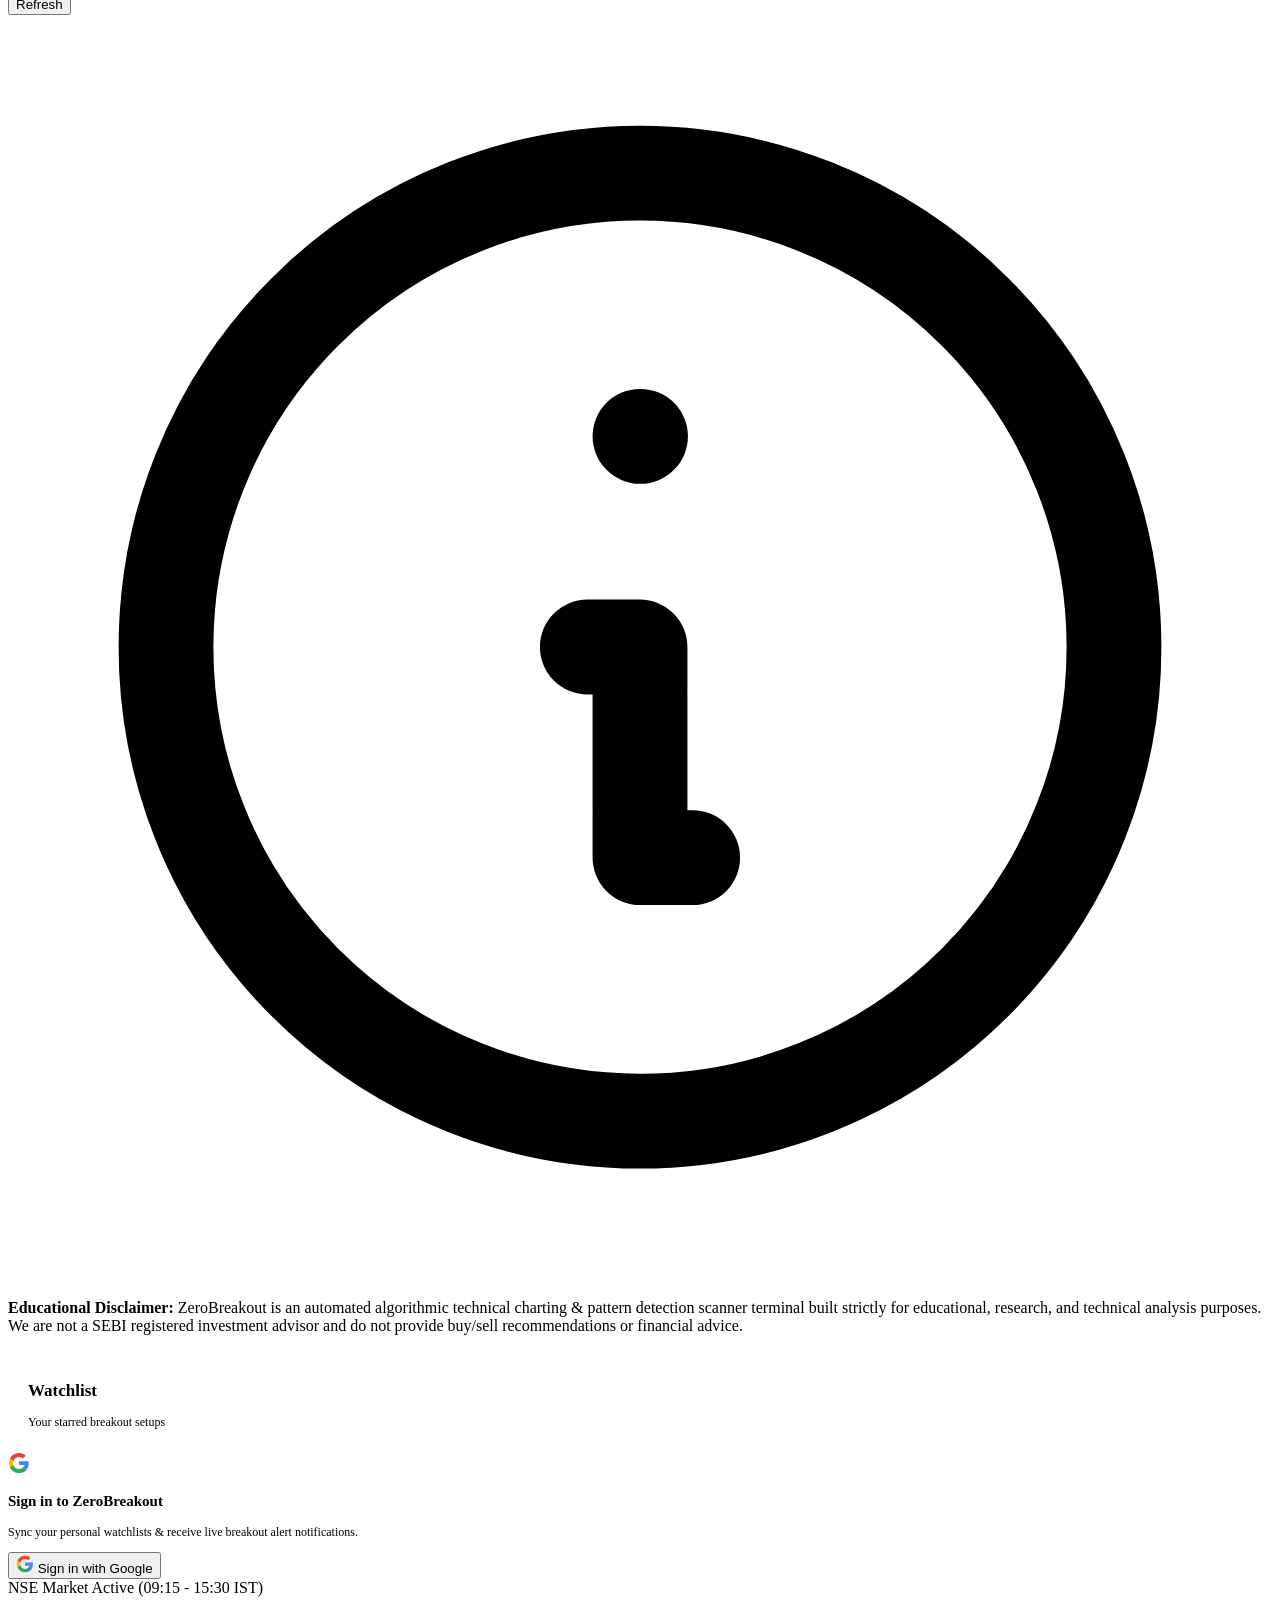
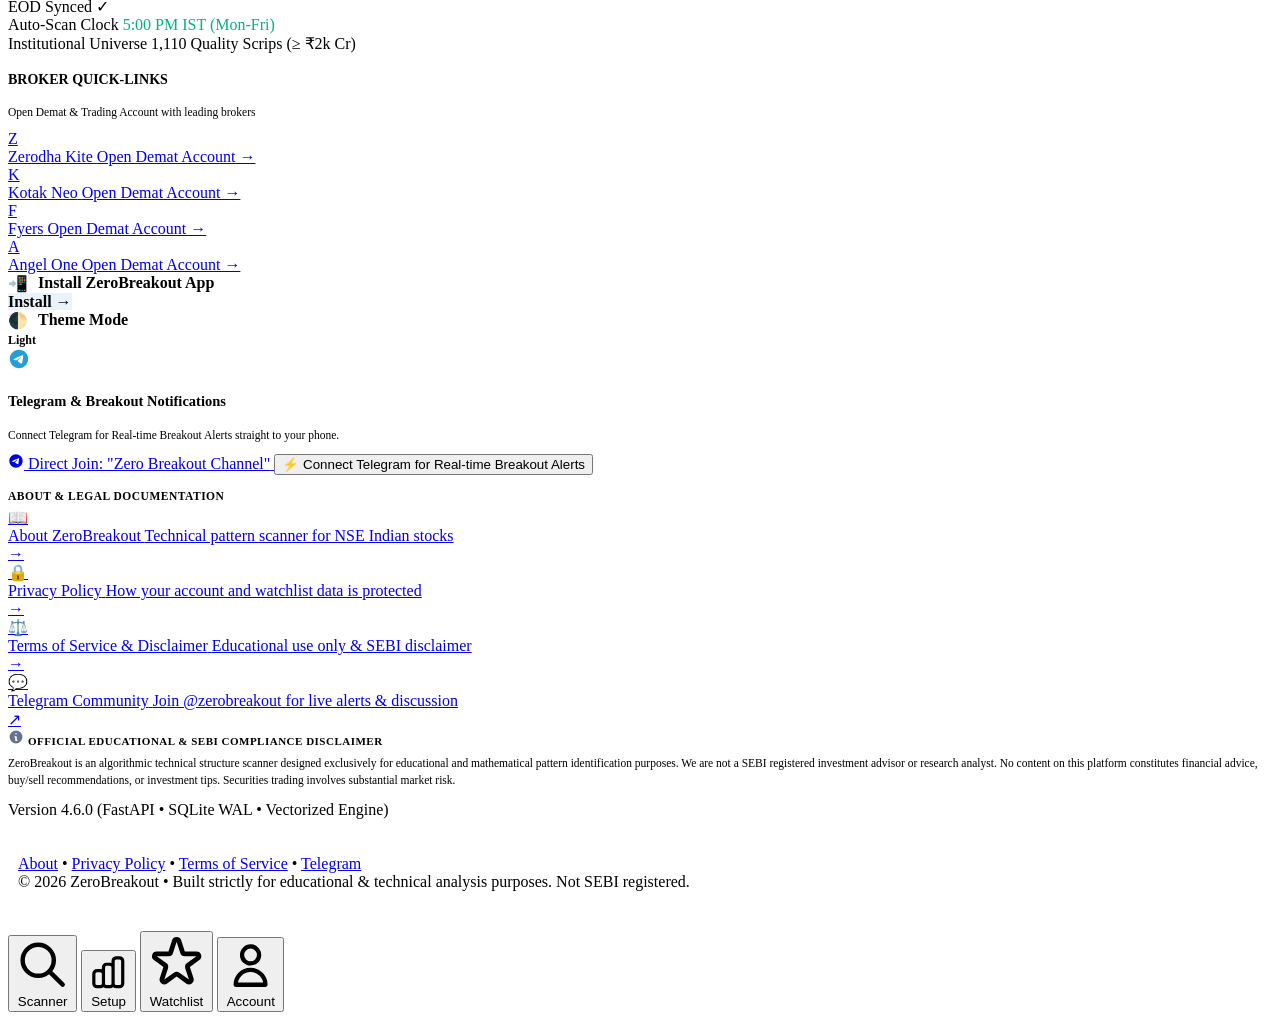
==== commit a6093fcf: "Add About page, Privacy Policy, Terms of Service with SEBI disclaimers, affiliate disclosure, and ac" ====
--- a/frontend/index.html
+++ b/frontend/index.html
@@ -425,7 +425,54 @@
           </div>
         </div>
 
-        <!-- 7. LEGAL, SEBI DISCLAIMER & APP VERSION -->
+        <!-- 7. LEGAL, ABOUT & COMMUNITY -->
+        <div class="legal-links-card">
+          <h4 style="font-size: 11.5px; font-weight: 700; margin-bottom: 6px; color: var(--text-secondary); text-transform: uppercase; letter-spacing: 0.5px;">About & Legal Documentation</h4>
+          <div class="legal-menu-list">
+            <a href="/about" class="legal-menu-item">
+              <div class="lmi-left">
+                <span class="lmi-icon">📖</span>
+                <div class="lmi-text">
+                  <span class="lmi-title">About ZeroBreakout</span>
+                  <span class="lmi-desc">Technical pattern scanner for NSE Indian stocks</span>
+                </div>
+              </div>
+              <span class="lmi-arrow">→</span>
+            </a>
+            <a href="/privacy" class="legal-menu-item">
+              <div class="lmi-left">
+                <span class="lmi-icon">🔒</span>
+                <div class="lmi-text">
+                  <span class="lmi-title">Privacy Policy</span>
+                  <span class="lmi-desc">How your account and watchlist data is protected</span>
+                </div>
+              </div>
+              <span class="lmi-arrow">→</span>
+            </a>
+            <a href="/terms" class="legal-menu-item">
+              <div class="lmi-left">
+                <span class="lmi-icon">⚖️</span>
+                <div class="lmi-text">
+                  <span class="lmi-title">Terms of Service & Disclaimer</span>
+                  <span class="lmi-desc">Educational use only & SEBI disclaimer</span>
+                </div>
+              </div>
+              <span class="lmi-arrow">→</span>
+            </a>
+            <a href="https://t.me/zerobreakout" target="_blank" rel="noopener noreferrer" class="legal-menu-item">
+              <div class="lmi-left">
+                <span class="lmi-icon">💬</span>
+                <div class="lmi-text">
+                  <span class="lmi-title">Telegram Community</span>
+                  <span class="lmi-desc">Join @zerobreakout for live alerts & discussion</span>
+                </div>
+              </div>
+              <span class="lmi-arrow">↗</span>
+            </a>
+          </div>
+        </div>
+
+        <!-- 8. LEGAL, SEBI DISCLAIMER & APP VERSION -->
         <div class="sebi-legal-card">
           <div class="legal-header">
             <svg viewBox="0 0 20 20" fill="currentColor" width="16" height="16" style="color: #64748B;">
@@ -437,9 +484,25 @@
             ZeroBreakout is an algorithmic technical structure scanner designed exclusively for educational and mathematical pattern identification purposes. We are not a SEBI registered investment advisor or research analyst. No content on this platform constitutes financial advice, buy/sell recommendations, or investment tips. Securities trading involves substantial market risk.
           </p>
           <div class="app-version-badge">
-            <span>Version 3.4.0 (FastAPI • SQLite WAL • Vectorized Engine)</span>
-          </div>
-        </div>
+            <span>Version 4.6.0 (FastAPI • SQLite WAL • Vectorized Engine)</span>
+          </div>
+        </div>
+
+        <!-- App Footer Links -->
+        <footer class="app-footer" style="padding: 20px 10px 40px; margin-top: 16px; border-top: none;">
+          <div class="footer-links">
+            <a href="/about">About</a>
+            <span>•</span>
+            <a href="/privacy">Privacy Policy</a>
+            <span>•</span>
+            <a href="/terms">Terms of Service</a>
+            <span>•</span>
+            <a href="https://t.me/zerobreakout" target="_blank" rel="noopener noreferrer">Telegram</a>
+          </div>
+          <div class="footer-copy">
+            © 2026 ZeroBreakout • Built strictly for educational & technical analysis purposes. Not SEBI registered.
+          </div>
+        </footer>
 
       </div>
     </main>
@@ -479,12 +542,12 @@
   <!-- Firebase SDKs (Google CDN) -->
   <script src="https://www.gstatic.com/firebasejs/10.8.0/firebase-app-compat.js"></script>
   <script src="https://www.gstatic.com/firebasejs/10.8.0/firebase-auth-compat.js"></script>
-  <script src="/static/js/firebase-auth.js?v=4.5.0"></script>
+  <script src="/static/js/firebase-auth.js?v=4.6.0"></script>
 
   <!-- App Scripts with Cache Busting -->
-  <script src="/static/js/api.js?v=4.5.0"></script>
-  <script src="/static/js/chart.js?v=4.5.0"></script>
-  <script src="/static/js/app.js?v=4.5.0"></script>
+  <script src="/static/js/api.js?v=4.6.0"></script>
+  <script src="/static/js/chart.js?v=4.6.0"></script>
+  <script src="/static/js/app.js?v=4.6.0"></script>
 
   <!-- PWA Service Worker & Install Controller -->
   <script>
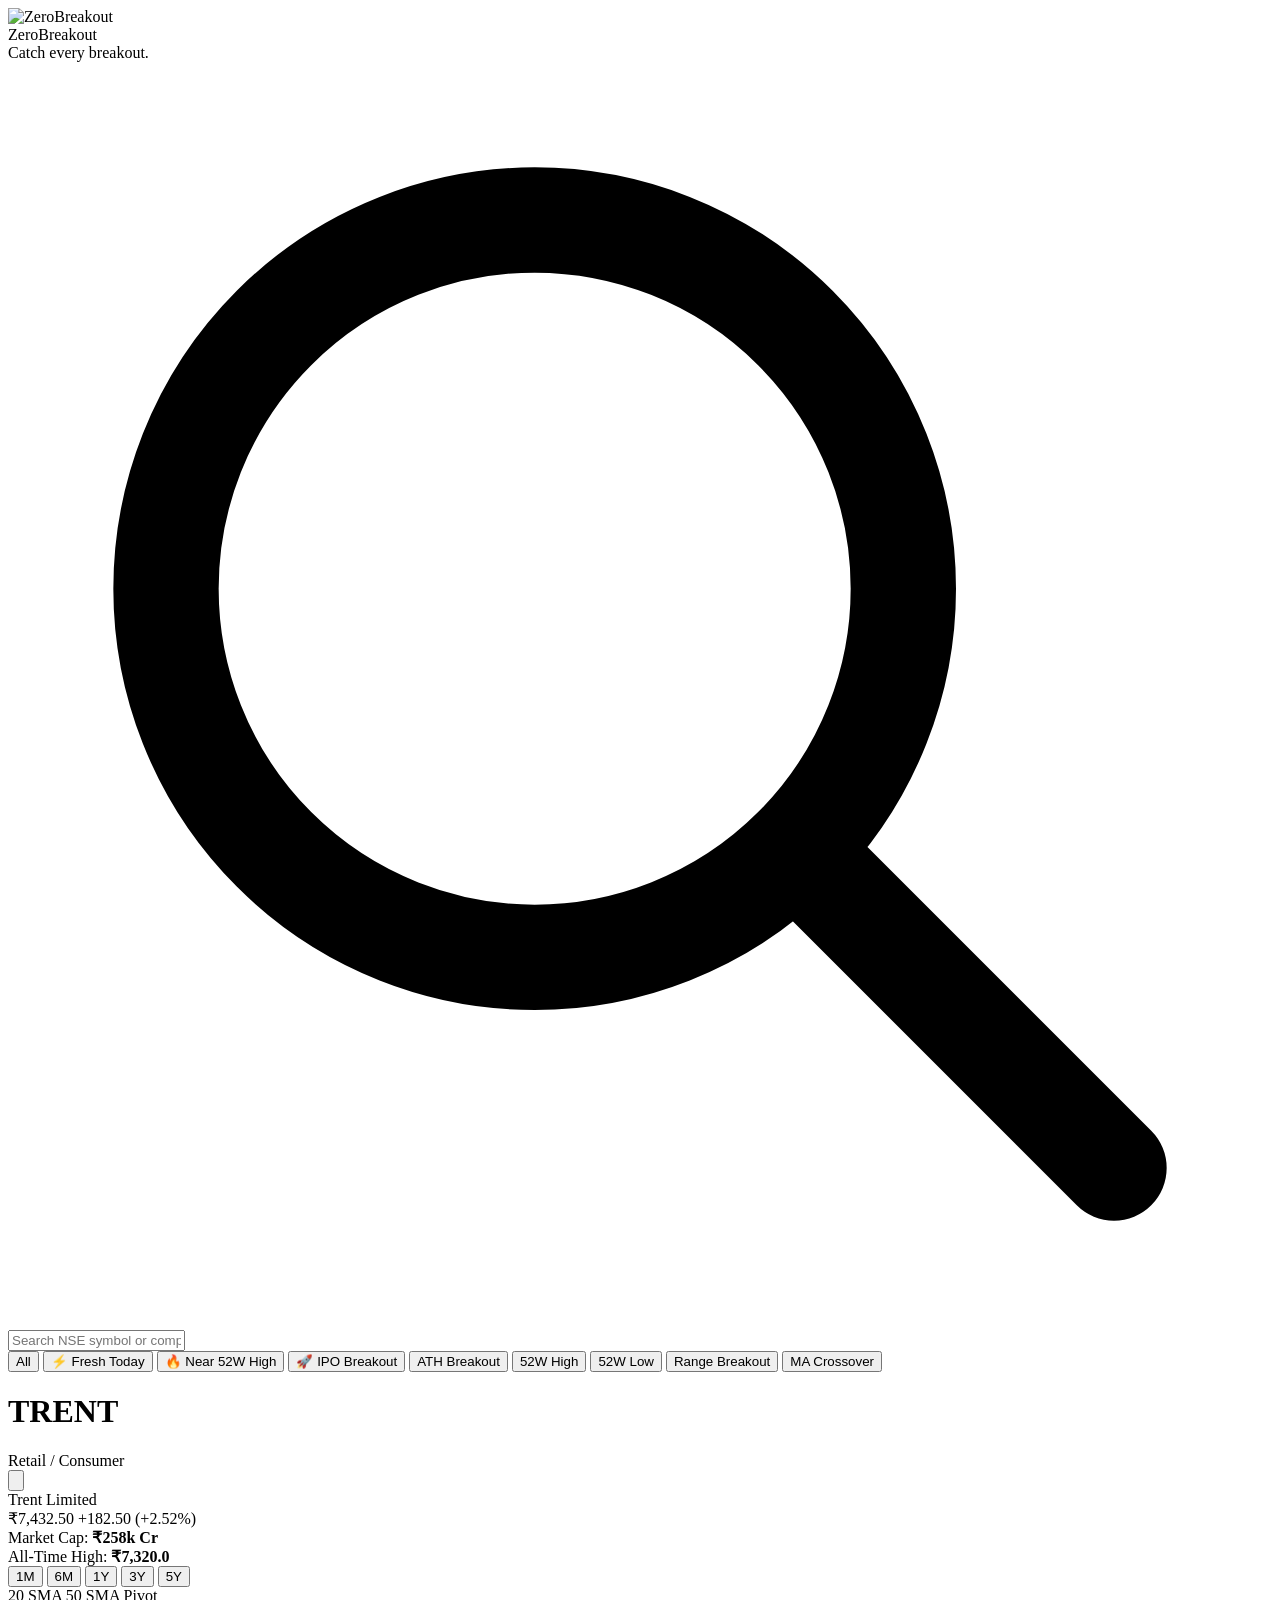
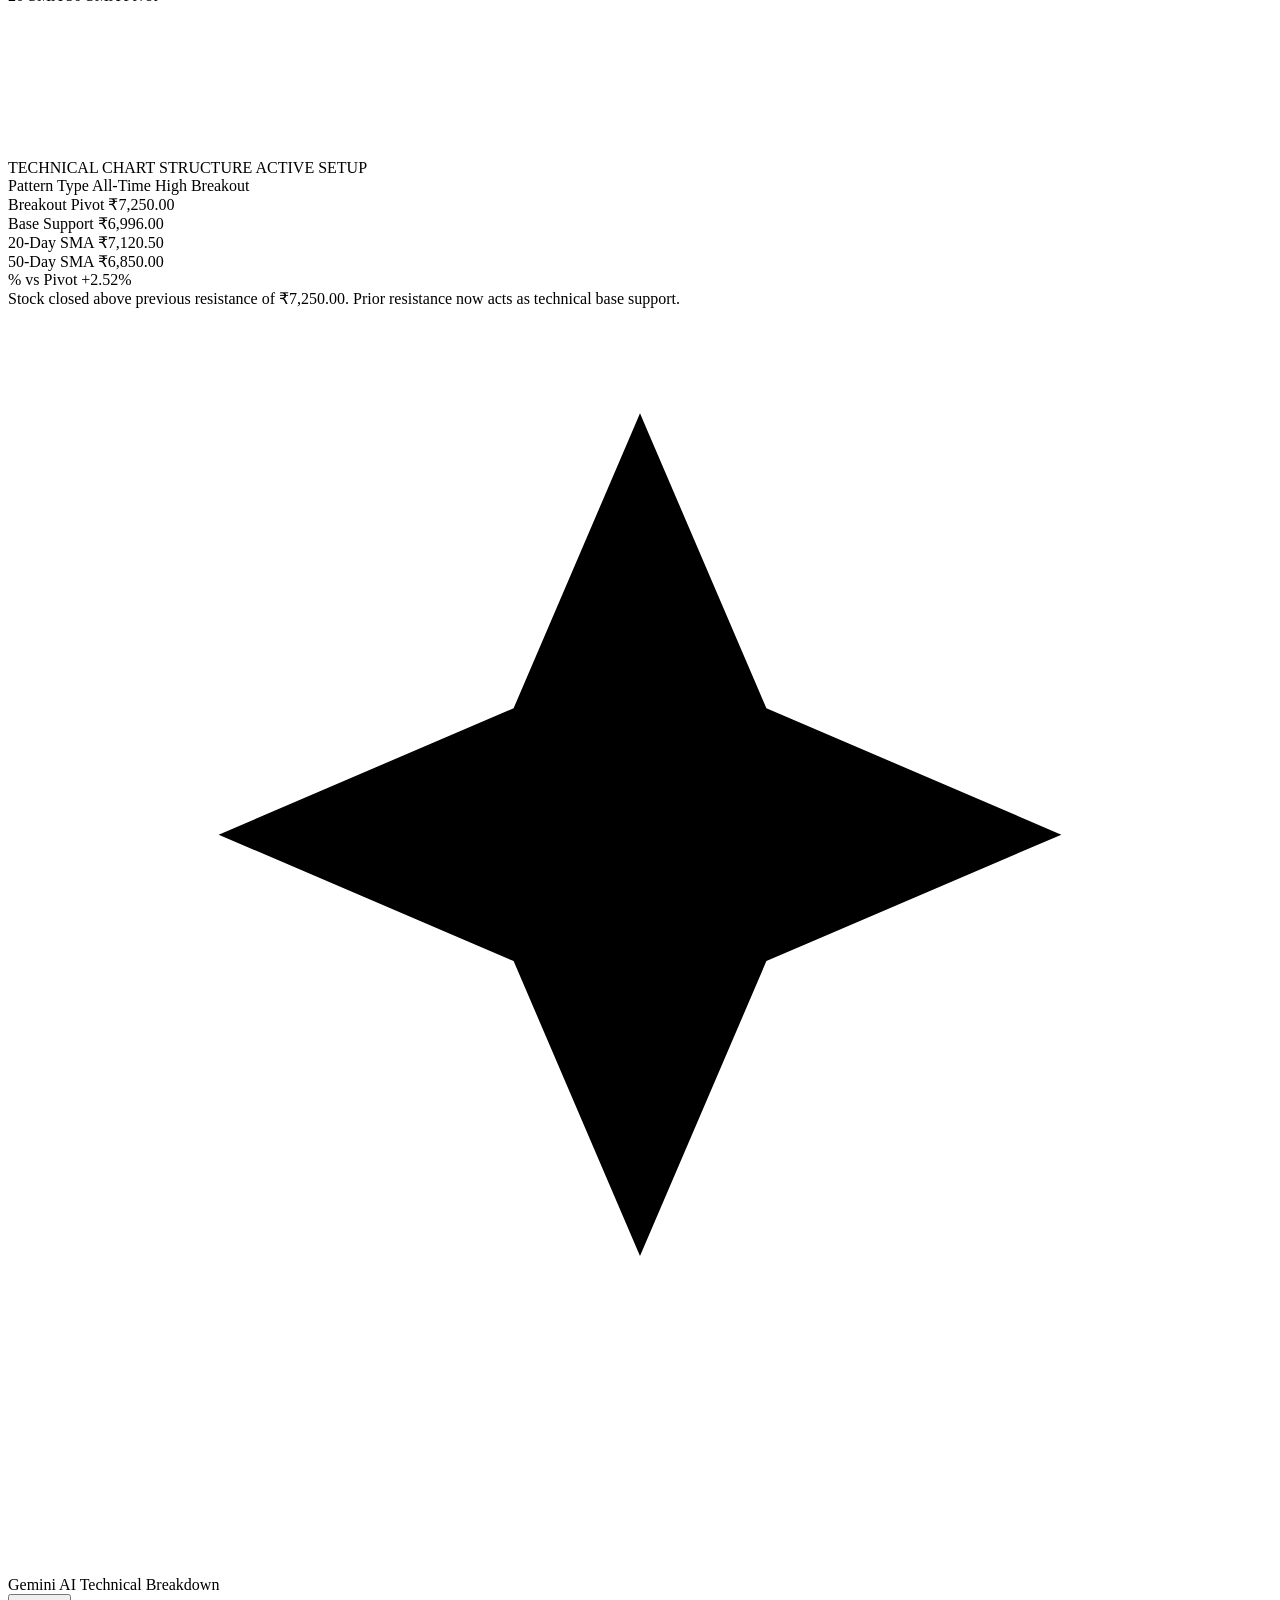
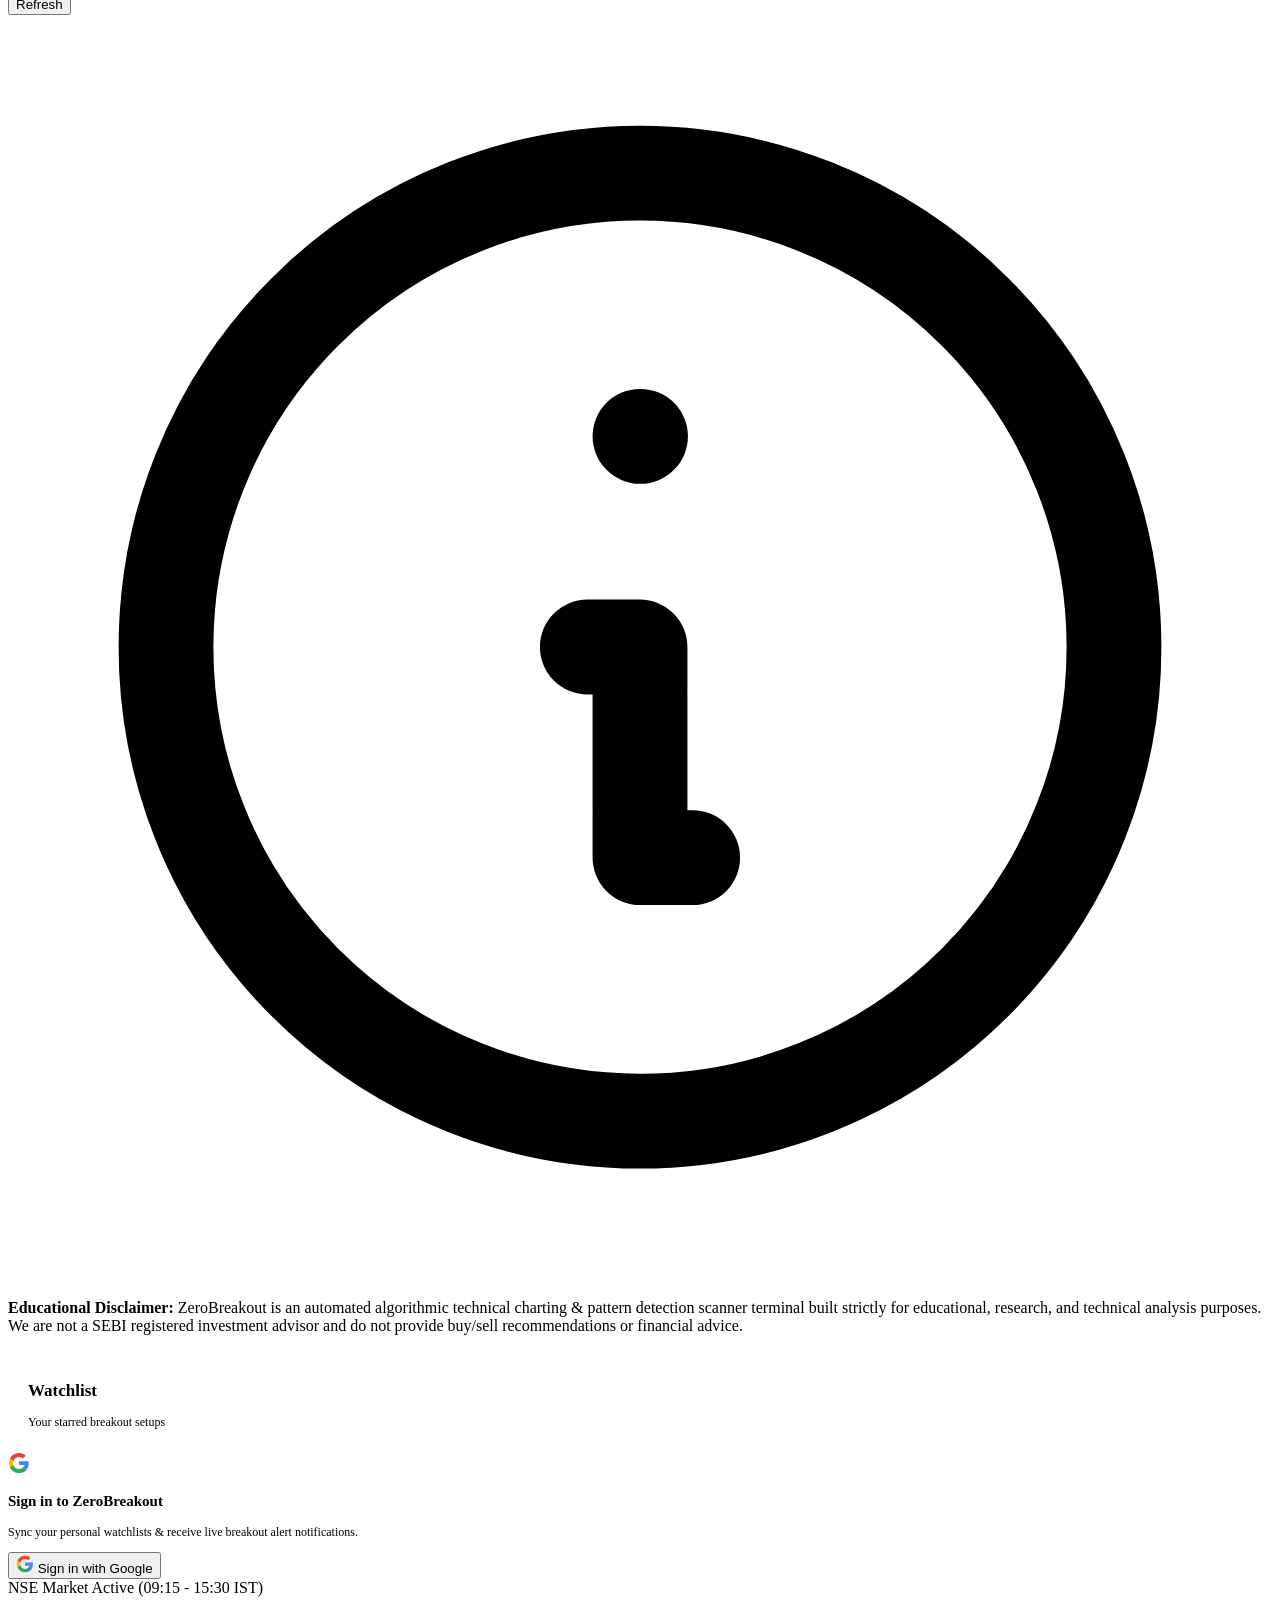
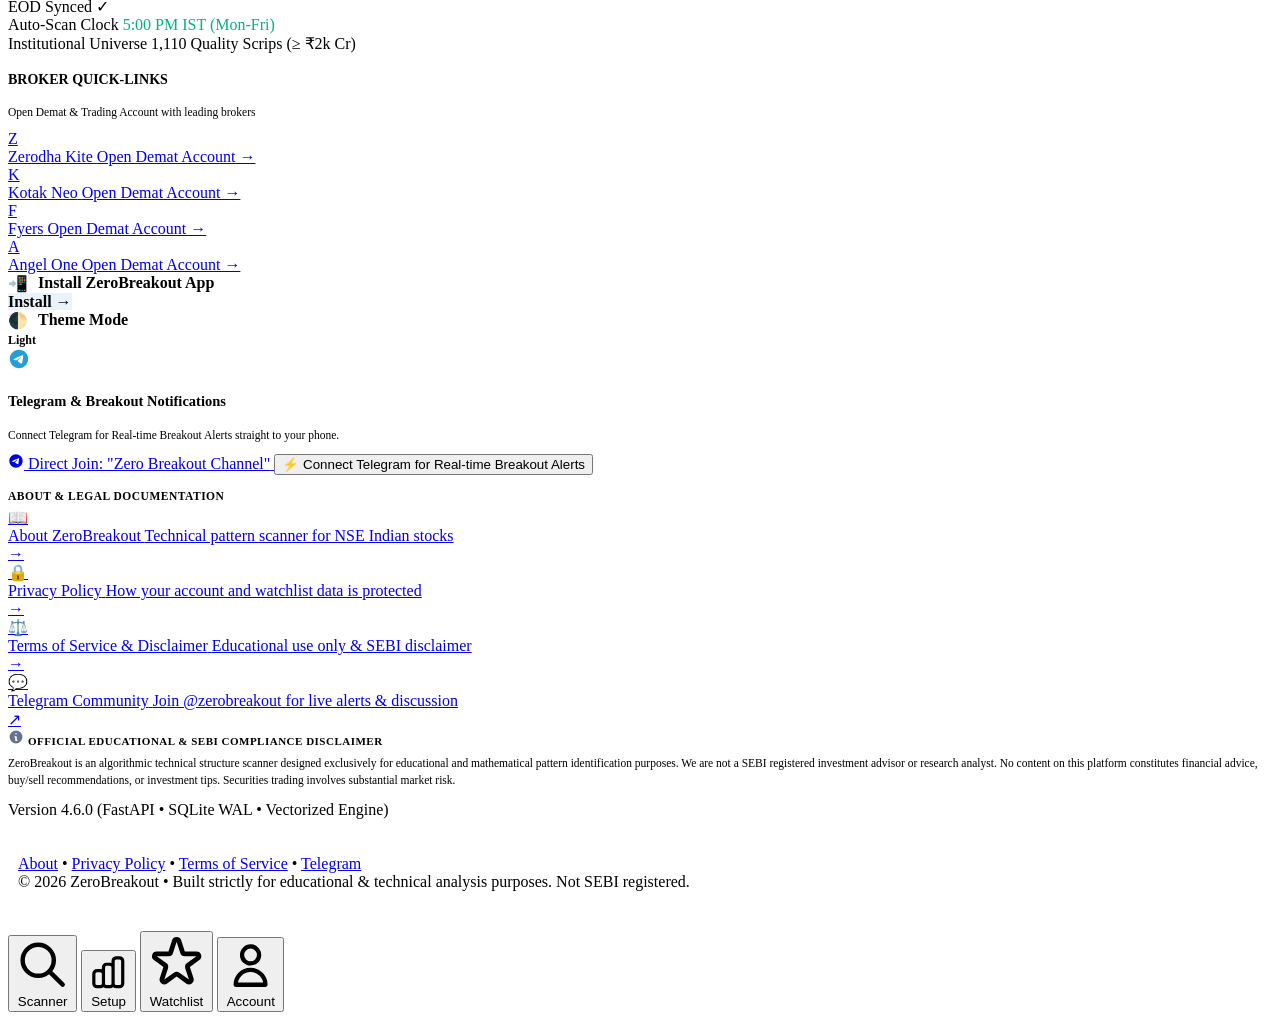
==== commit 301ff438: "Package compressed multi-year candlestick seed history bundle and update chart ranges to 1M, 6M, 1Y," ====
--- a/frontend/index.html
+++ b/frontend/index.html
@@ -108,8 +108,8 @@
             <button class="range-btn" data-range="1M">1M</button>
             <button class="range-btn" data-range="6M">6M</button>
             <button class="range-btn active" data-range="1Y">1Y</button>
+            <button class="range-btn" data-range="3Y">3Y</button>
             <button class="range-btn" data-range="5Y">5Y</button>
-            <button class="range-btn" data-range="10Y">10Y</button>
           </div>
           <div class="chart-legend">
             <span class="legend-item"><span class="legend-line legend-sma20"></span> 20 SMA</span>
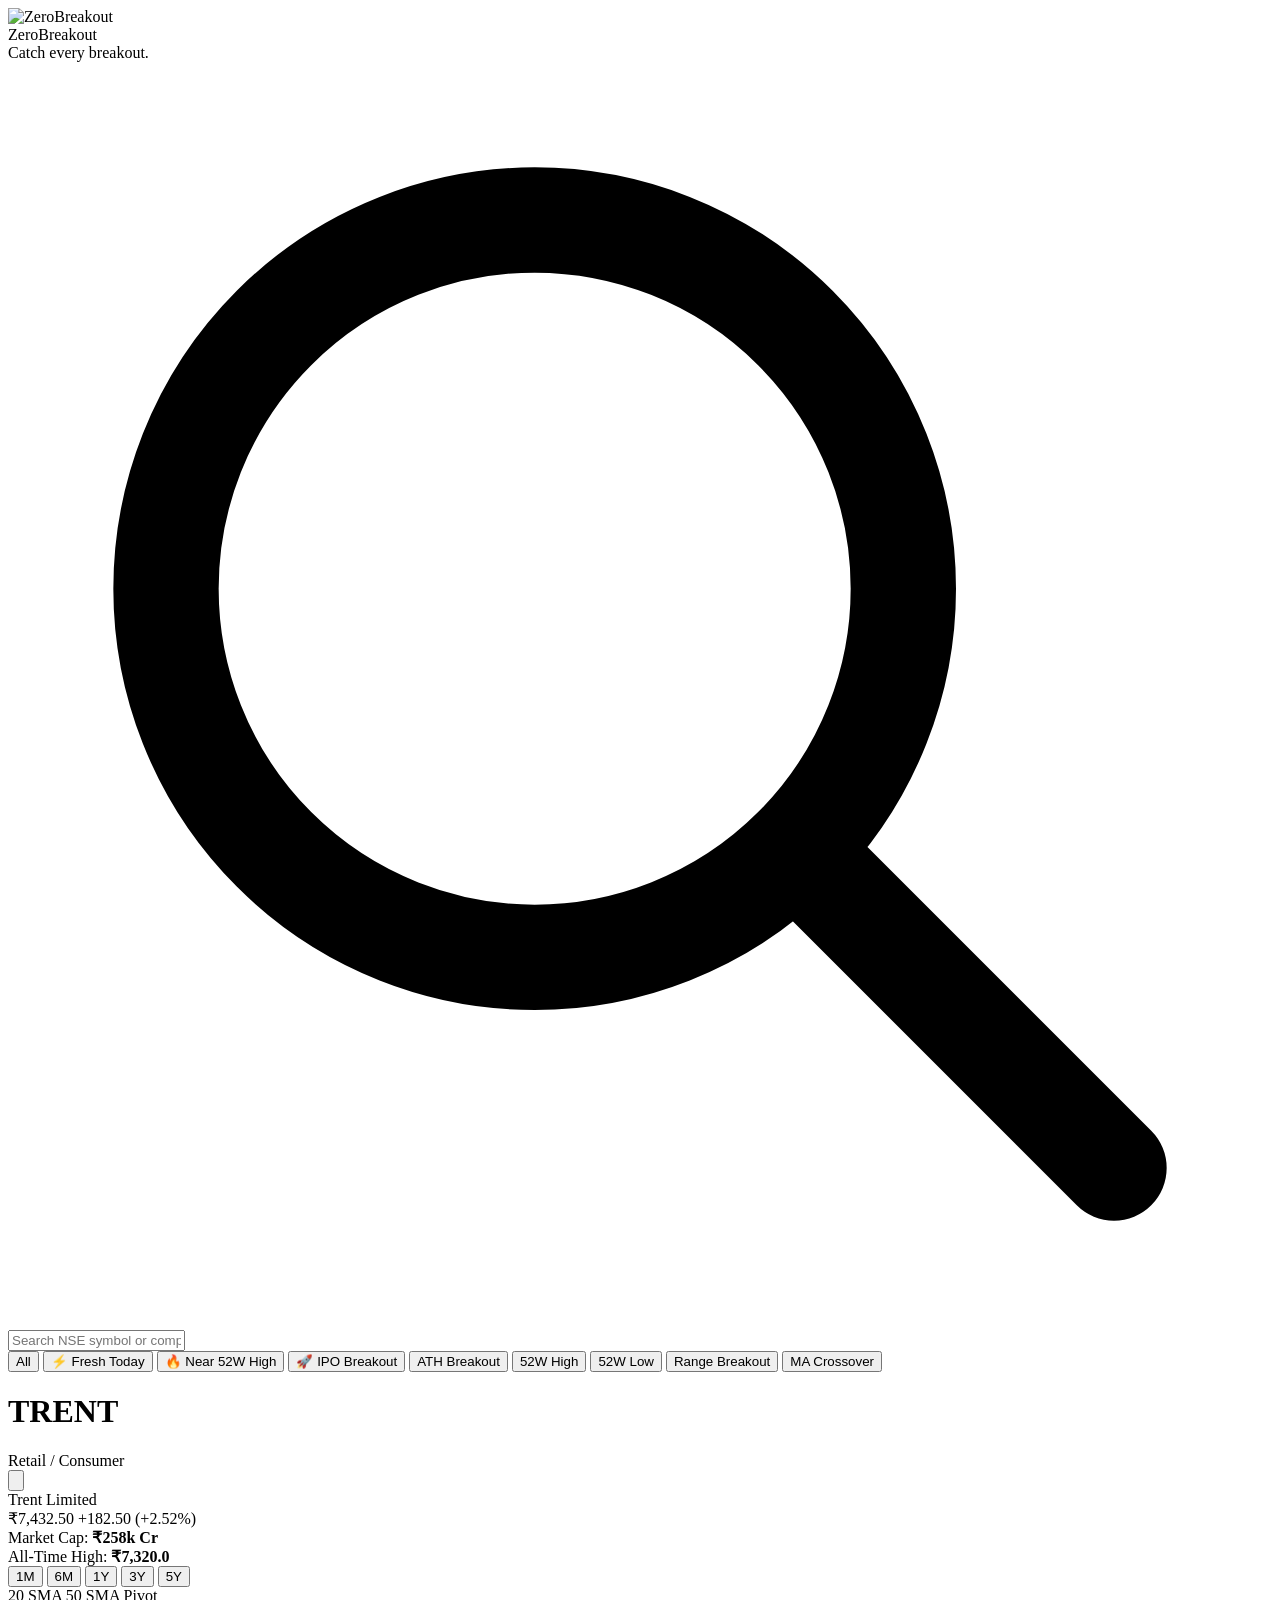
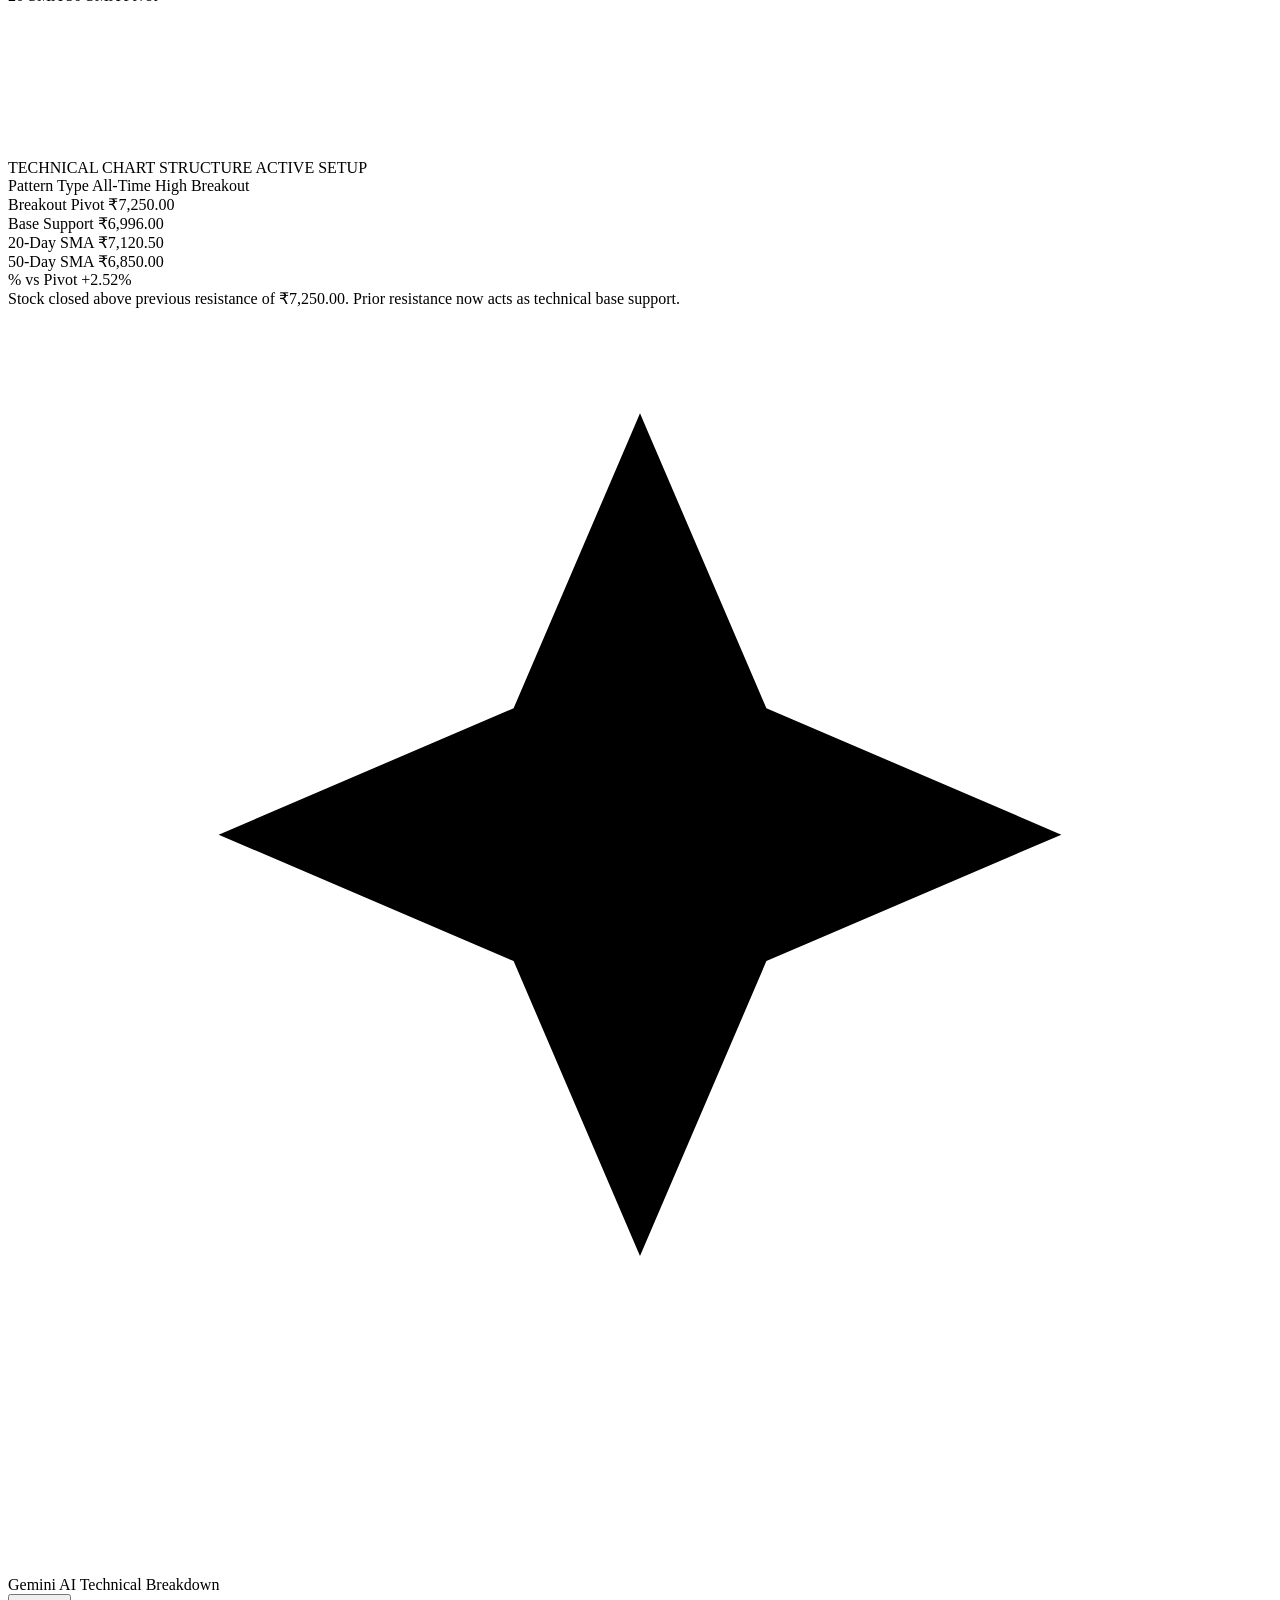
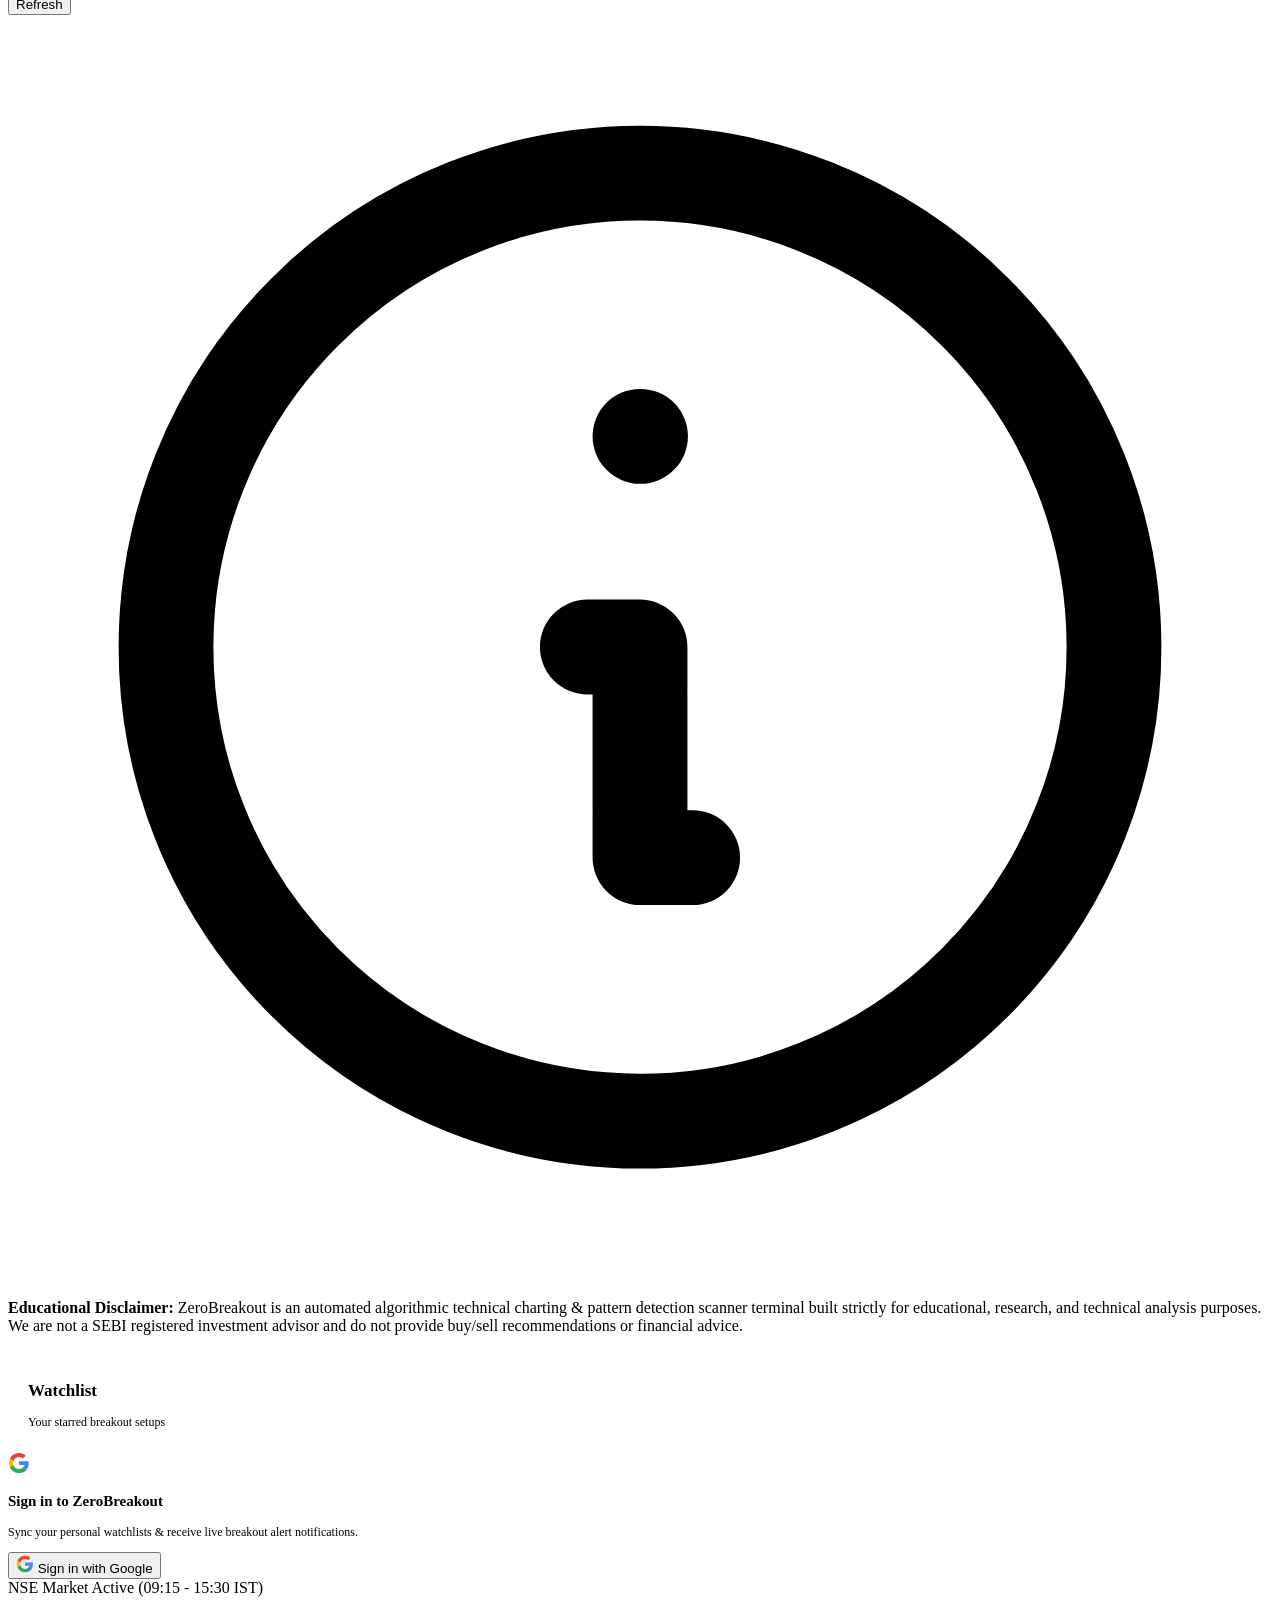
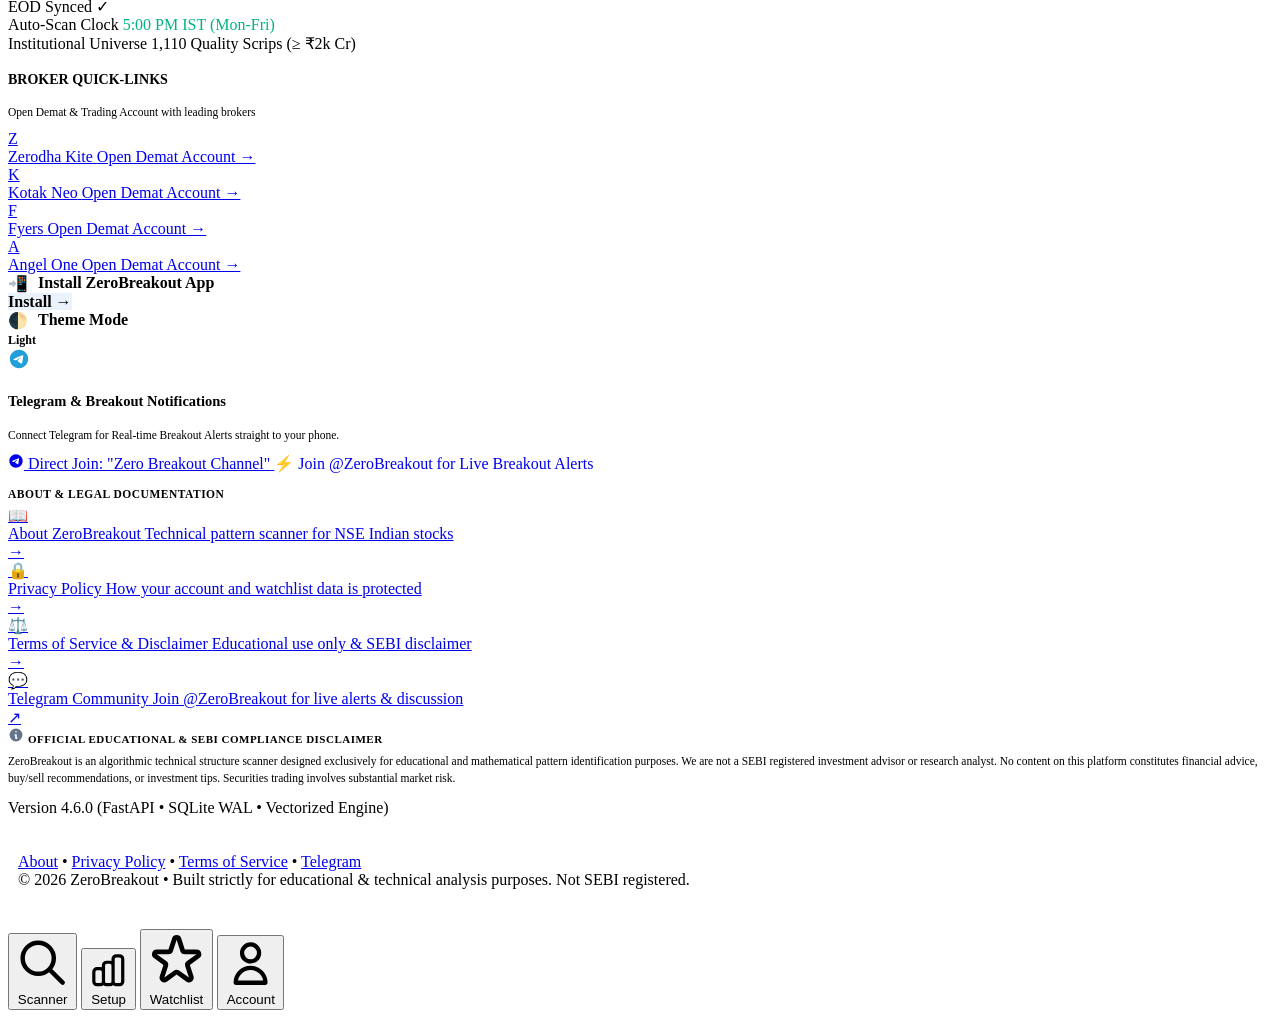
==== commit d1bc7216: "Update official Telegram channel link to https://t.me/ZeroBreakout across terminal and legal pages" ====
--- a/frontend/index.html
+++ b/frontend/index.html
@@ -413,15 +413,15 @@
             </div>
           </div>
           <div class="tg-actions-wrap">
-            <a href="https://t.me/zerobreakout" target="_blank" rel="noopener noreferrer" class="btn-tg-channel">
+            <a href="https://t.me/ZeroBreakout" target="_blank" rel="noopener noreferrer" class="btn-tg-channel">
               <svg viewBox="0 0 24 24" width="16" height="16" fill="currentColor">
                 <path d="M12 2C6.48 2 2 6.48 2 12s4.48 10 10 10 10-4.48 10-10S17.52 2 12 2zm4.64 6.8l-1.13 7.19c-.14.75-.42 1-.68 1.03-.58.05-1.02-.38-1.58-.75-.88-.58-1.38-.94-2.23-1.5-.99-.65-.35-1.01.22-1.59.15-.15 2.71-2.48 2.76-2.69a.2.2 0 00-.05-.18c-.06-.05-.14-.03-.21-.02-.09.02-1.49.95-4.22 2.79-.4.27-.76.41-1.08.4-.36-.01-1.04-.2-1.55-.37-.63-.2-1.12-.31-1.08-.66.02-.18.27-.36.75-.55 2.92-1.27 4.86-2.11 5.83-2.51 2.78-1.16 3.35-1.36 3.73-1.36.08 0 .27.02.39.12.1.08.13.19.14.27z"/>
               </svg>
               <span>Direct Join: "Zero Breakout Channel"</span>
             </a>
-            <button id="connectTgBotBtn" class="btn-tg-bot">
-              <span>⚡ Connect Telegram for Real-time Breakout Alerts</span>
-            </button>
+            <a href="https://t.me/ZeroBreakout" target="_blank" rel="noopener noreferrer" class="btn-tg-bot" style="text-decoration: none; text-align: center; display: inline-flex; align-items: center; justify-content: center;">
+              <span>⚡ Join @ZeroBreakout for Live Breakout Alerts</span>
+            </a>
           </div>
         </div>
 
@@ -459,12 +459,12 @@
               </div>
               <span class="lmi-arrow">→</span>
             </a>
-            <a href="https://t.me/zerobreakout" target="_blank" rel="noopener noreferrer" class="legal-menu-item">
+            <a href="https://t.me/ZeroBreakout" target="_blank" rel="noopener noreferrer" class="legal-menu-item">
               <div class="lmi-left">
                 <span class="lmi-icon">💬</span>
                 <div class="lmi-text">
                   <span class="lmi-title">Telegram Community</span>
-                  <span class="lmi-desc">Join @zerobreakout for live alerts & discussion</span>
+                  <span class="lmi-desc">Join @ZeroBreakout for live alerts & discussion</span>
                 </div>
               </div>
               <span class="lmi-arrow">↗</span>
@@ -497,7 +497,7 @@
             <span>•</span>
             <a href="/terms">Terms of Service</a>
             <span>•</span>
-            <a href="https://t.me/zerobreakout" target="_blank" rel="noopener noreferrer">Telegram</a>
+            <a href="https://t.me/ZeroBreakout" target="_blank" rel="noopener noreferrer">Telegram</a>
           </div>
           <div class="footer-copy">
             © 2026 ZeroBreakout • Built strictly for educational & technical analysis purposes. Not SEBI registered.
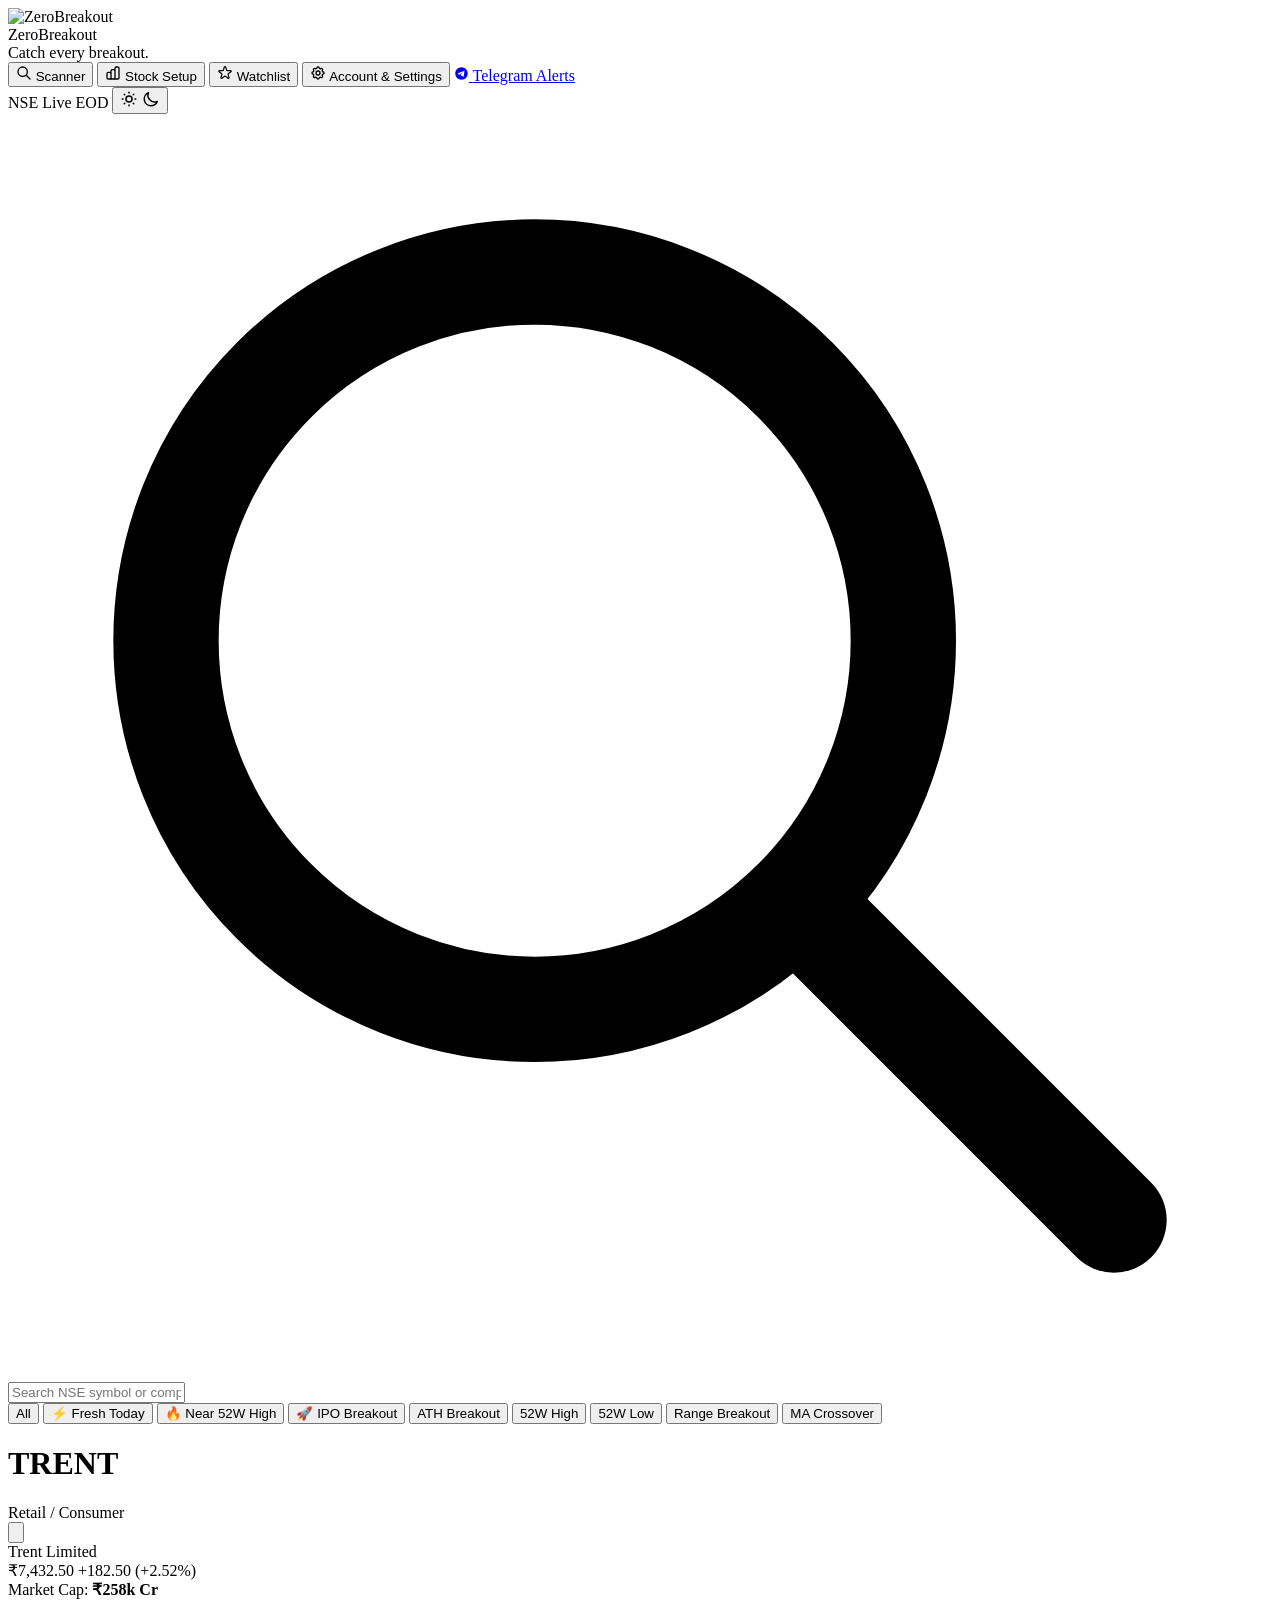
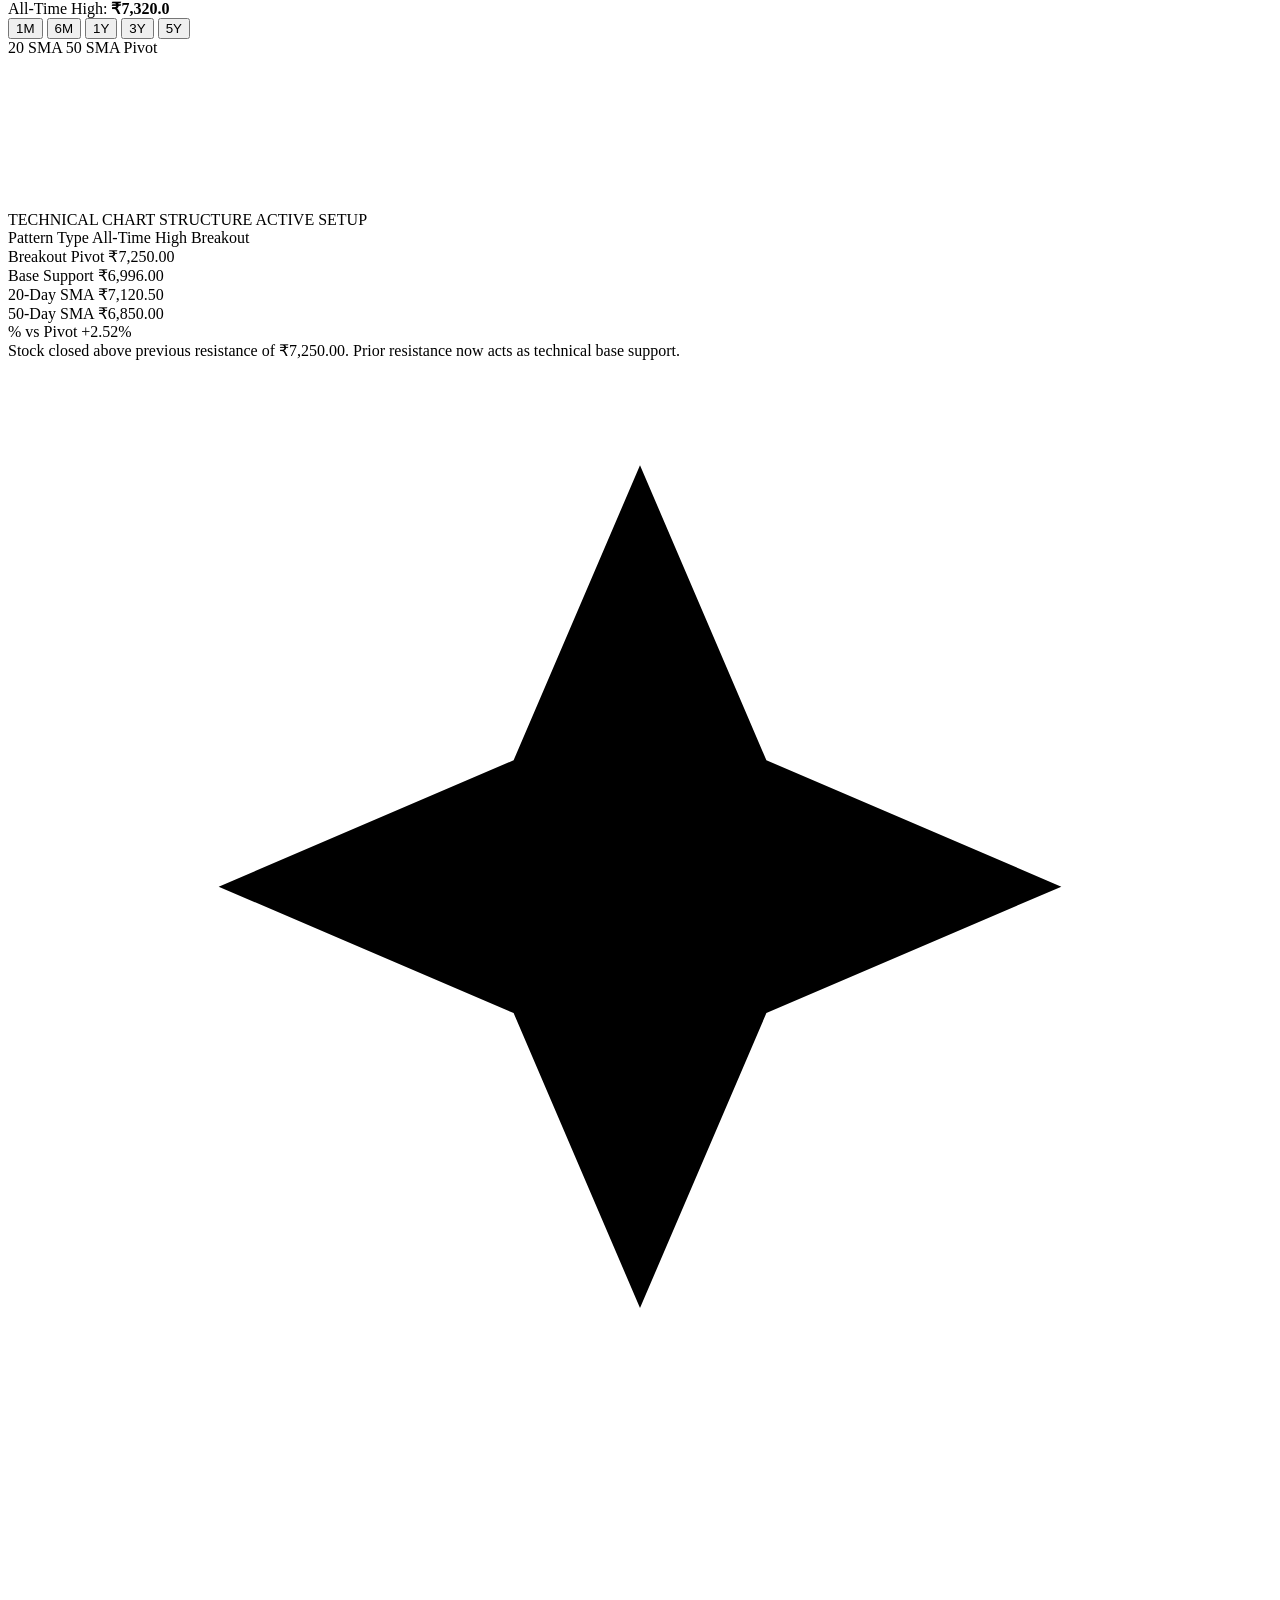
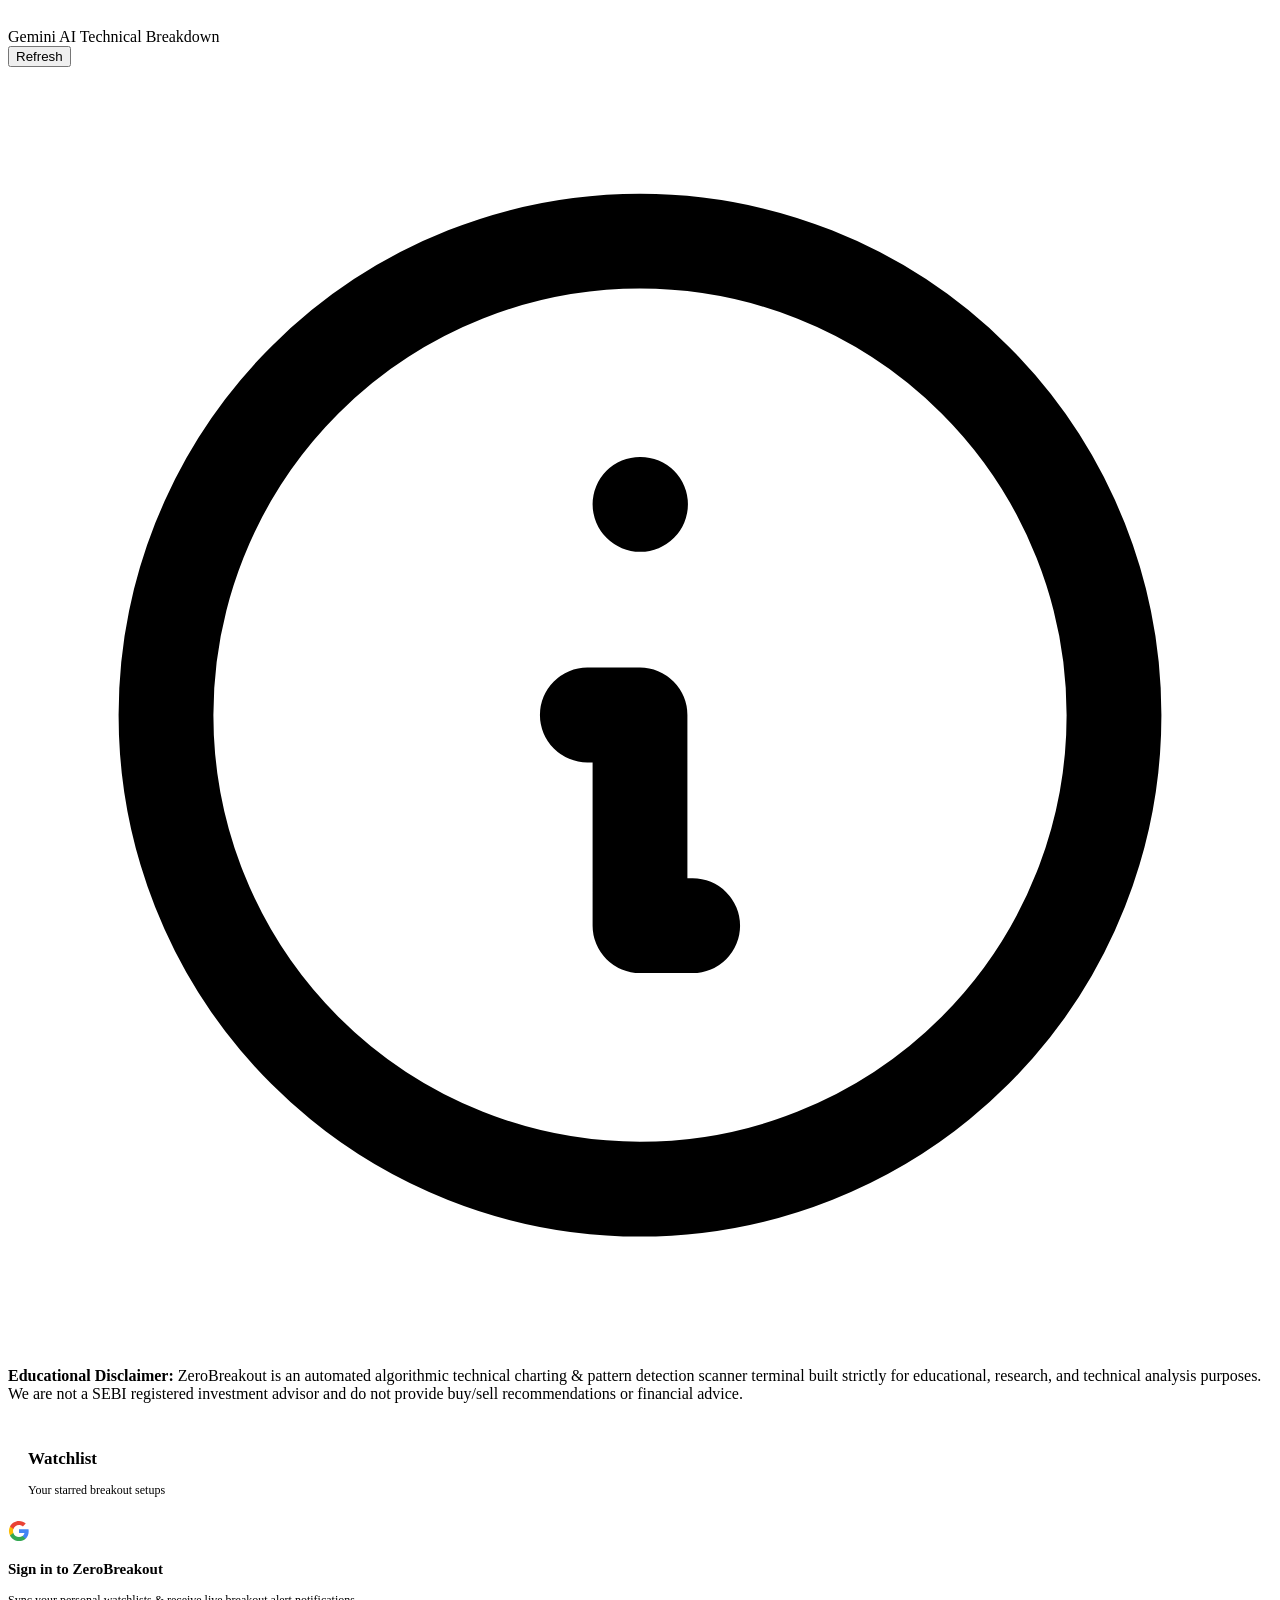
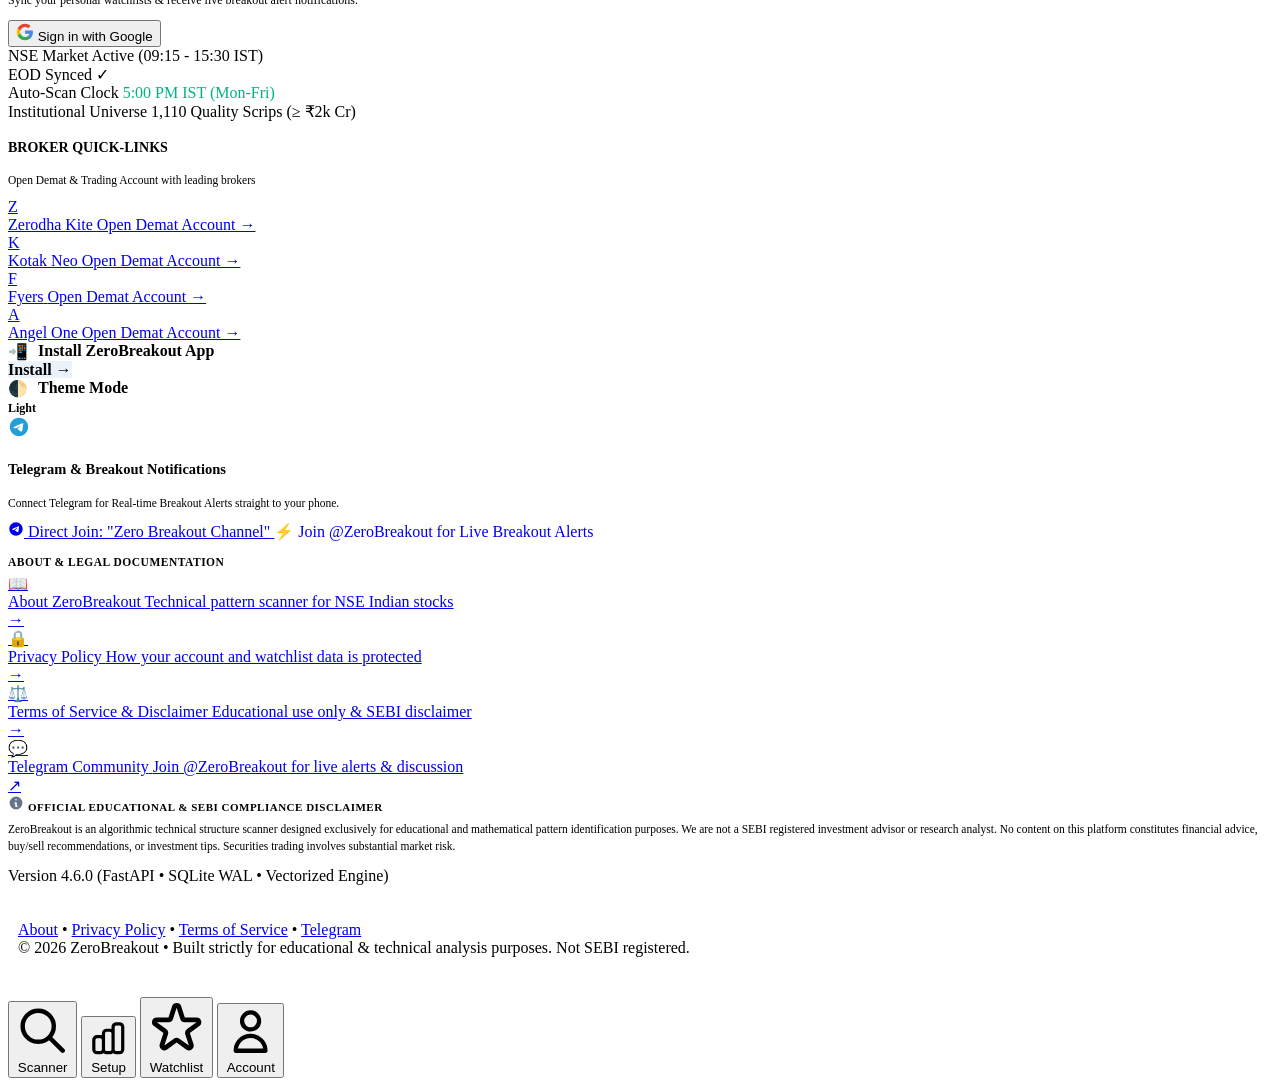
==== commit 4b32aec2: "feat(ui): Transform Desktop Web UI to widescreen terminal while preserving 100% of mobile UI" ====
--- a/frontend/index.html
+++ b/frontend/index.html
@@ -42,6 +42,56 @@
           <div class="brand-subtitle">Catch every breakout.</div>
         </div>
       </div>
+
+      <!-- Desktop Navigation Bar (Visible on Desktop >= 1024px) -->
+      <nav class="desktop-nav-tabs">
+        <button class="desktop-nav-btn active" data-tab="scanner">
+          <svg fill="none" stroke="currentColor" viewBox="0 0 24 24" width="16" height="16">
+            <path stroke-linecap="round" stroke-linejoin="round" stroke-width="2" d="M21 21l-6-6m2-5a7 7 0 11-14 0 7 7 0 0114 0z"></path>
+          </svg>
+          <span>Scanner</span>
+        </button>
+        <button class="desktop-nav-btn" data-tab="setup">
+          <svg fill="none" stroke="currentColor" viewBox="0 0 24 24" width="16" height="16">
+            <path stroke-linecap="round" stroke-linejoin="round" stroke-width="2" d="M9 19v-6a2 2 0 00-2-2H5a2 2 0 00-2 2v6a2 2 0 002 2h2a2 2 0 002-2zm0 0V9a2 2 0 012-2h2a2 2 0 012 2v10m-6 0a2 2 0 002 2h2a2 2 0 002-2m0 0V5a2 2 0 012-2h2a2 2 0 012 2v14a2 2 0 01-2 2h-2a2 2 0 01-2-2z"></path>
+          </svg>
+          <span>Stock Setup</span>
+        </button>
+        <button class="desktop-nav-btn" data-tab="watchlist">
+          <svg fill="none" stroke="currentColor" viewBox="0 0 24 24" width="16" height="16">
+            <path stroke-linecap="round" stroke-linejoin="round" stroke-width="1.8" d="M11.049 2.927c.3-.921 1.603-.921 1.902 0l1.519 4.674a1 1 0 00.95.69h4.915c.969 0 1.371 1.24.588 1.81l-3.976 2.888a1 1 0 00-.363 1.118l1.518 4.674c.3.922-.755 1.688-1.538 1.118l-3.976-2.888a1 1 0 00-1.176 0l-3.976 2.888c-.783.57-1.838-.197-1.538-1.118l1.518-4.674a1 1 0 00-.363-1.118l-3.976-2.888c-.784-.57-.38-1.81.588-1.81h4.914a1 1 0 00.951-.69l1.519-4.674z"></path>
+          </svg>
+          <span>Watchlist</span>
+        </button>
+        <button class="desktop-nav-btn" data-tab="account">
+          <svg fill="none" stroke="currentColor" viewBox="0 0 24 24" width="16" height="16">
+            <path stroke-linecap="round" stroke-linejoin="round" stroke-width="2" d="M10.325 4.317c.426-1.756 2.924-1.756 3.35 0a1.724 1.724 0 002.573 1.066c1.543-.94 3.31.826 2.37 2.37a1.724 1.724 0 001.065 2.572c1.756.426 1.756 2.924 0 3.35a1.724 1.724 0 00-1.066 2.573c.94 1.543-.826 3.31-2.37 2.37a1.724 1.724 0 00-2.572 1.065c-.426 1.756-2.924 1.756-3.35 0a1.724 1.724 0 00-2.573-1.066c-1.543.94-3.31-.826-2.37-2.37a1.724 1.724 0 00-1.065-2.572c-1.756-.426-1.756-2.924 0-3.35a1.724 1.724 0 001.066-2.573c-.94-1.543.826-3.31 2.37-2.37.996.608 2.296.07 2.572-1.065z"></path>
+            <path stroke-linecap="round" stroke-linejoin="round" stroke-width="2" d="M15 12a3 3 0 11-6 0 3 3 0 016 0z"></path>
+          </svg>
+          <span>Account & Settings</span>
+        </button>
+        <a href="https://t.me/ZeroBreakout" target="_blank" rel="noopener noreferrer" class="desktop-nav-link tg-nav-link">
+          <svg viewBox="0 0 24 24" width="15" height="15" fill="currentColor">
+            <path d="M12 2C6.48 2 2 6.48 2 12s4.48 10 10 10 10-4.48 10-10S17.52 2 12 2zm4.64 6.8l-1.13 7.19c-.14.75-.42 1-.68 1.03-.58.05-1.02-.38-1.58-.75-.88-.58-1.38-.94-2.23-1.5-.99-.65-.35-1.01.22-1.59.15-.15 2.71-2.48 2.76-2.69a.2.2 0 00-.05-.18c-.06-.05-.14-.03-.21-.02-.09.02-1.49.95-4.22 2.79-.4.27-.76.41-1.08.4-.36-.01-1.04-.2-1.55-.37-.63-.2-1.12-.31-1.08-.66.02-.18.27-.36.75-.55 2.92-1.27 4.86-2.11 5.83-2.51 2.78-1.16 3.35-1.36 3.73-1.36.08 0 .27.02.39.12.1.08.13.19.14.27z"/>
+          </svg>
+          <span>Telegram Alerts</span>
+        </a>
+      </nav>
+
+      <!-- Desktop Header Actions -->
+      <div class="header-actions">
+        <span class="live-market-badge">
+          <span class="pulse-dot"></span> NSE Live EOD
+        </span>
+        <button id="desktopThemeBtn" class="btn-icon theme-toggle-btn" title="Toggle Theme">
+          <svg class="sun-icon" fill="none" stroke="currentColor" viewBox="0 0 24 24" width="18" height="18">
+            <path stroke-linecap="round" stroke-linejoin="round" stroke-width="2" d="M12 3v1m0 16v1m9-9h-1M4 12H3m15.364 6.364l-.707-.707M6.343 6.343l-.707-.707m12.728 0l-.707.707M6.343 17.657l-.707.707M16 12a4 4 0 11-8 0 4 4 0 018 0z"></path>
+          </svg>
+          <svg class="moon-icon" fill="none" stroke="currentColor" viewBox="0 0 24 24" width="18" height="18">
+            <path stroke-linecap="round" stroke-linejoin="round" stroke-width="2" d="M20.354 15.354A9 9 0 018.646 3.646 9.003 9.003 0 0012 21a9.003 9.003 0 008.354-5.646z"></path>
+          </svg>
+        </button>
+      </div>
     </header>
 
     <!-- ==================== TAB 1: SCANNER ==================== -->
@@ -77,119 +127,126 @@
 
     <!-- ==================== TAB 2: SETUP (STOCK DETAIL) ==================== -->
     <main id="tab-setup" class="tab-view">
-      <!-- Stock Header -->
-      <div class="setup-header">
-        <div class="setup-title-row">
-          <div class="setup-symbol-wrap">
-            <h1 id="setupSymbol" class="setup-symbol">TRENT</h1>
-            <span id="setupSector" class="setup-sector-tag">Retail / Consumer</span>
-          </div>
-          <button id="setupStarBtn" class="btn-star" title="Save to Watchlist">
-            <svg fill="none" stroke="currentColor" viewBox="0 0 24 24">
-              <path stroke-linecap="round" stroke-linejoin="round" stroke-width="1.8" d="M11.049 2.927c.3-.921 1.603-.921 1.902 0l1.519 4.674a1 1 0 00.95.69h4.915c.969 0 1.371 1.24.588 1.81l-3.976 2.888a1 1 0 00-.363 1.118l1.518 4.674c.3.922-.755 1.688-1.538 1.118l-3.976-2.888a1 1 0 00-1.176 0l-3.976 2.888c-.783.57-1.838-.197-1.538-1.118l1.518-4.674a1 1 0 00-.363-1.118l-3.976-2.888c-.784-.57-.38-1.81.588-1.81h4.914a1 1 0 00.951-.69l1.519-4.674z"></path>
+      <div class="setup-desktop-layout">
+        <!-- Left Column: Stock Header & Interactive Chart -->
+        <div class="setup-col-left">
+          <!-- Stock Header -->
+          <div class="setup-header">
+            <div class="setup-title-row">
+              <div class="setup-symbol-wrap">
+                <h1 id="setupSymbol" class="setup-symbol">TRENT</h1>
+                <span id="setupSector" class="setup-sector-tag">Retail / Consumer</span>
+              </div>
+              <button id="setupStarBtn" class="btn-star" title="Save to Watchlist">
+                <svg fill="none" stroke="currentColor" viewBox="0 0 24 24">
+                  <path stroke-linecap="round" stroke-linejoin="round" stroke-width="1.8" d="M11.049 2.927c.3-.921 1.603-.921 1.902 0l1.519 4.674a1 1 0 00.95.69h4.915c.969 0 1.371 1.24.588 1.81l-3.976 2.888a1 1 0 00-.363 1.118l1.518 4.674c.3.922-.755 1.688-1.538 1.118l-3.976-2.888a1 1 0 00-1.176 0l-3.976 2.888c-.783.57-1.838-.197-1.538-1.118l1.518-4.674a1 1 0 00-.363-1.118l-3.976-2.888c-.784-.57-.38-1.81.588-1.81h4.914a1 1 0 00.951-.69l1.519-4.674z"></path>
+                </svg>
+              </button>
+            </div>
+            <div id="setupCompanyName" class="setup-company-name">Trent Limited</div>
+            <div class="setup-price-row">
+              <span id="setupPrice" class="setup-current-price">₹7,432.50</span>
+              <span id="setupChange" class="setup-price-change price-positive">+182.50 (+2.52%)</span>
+            </div>
+            <div class="setup-meta-bar">
+              <div class="meta-item">Market Cap: <b id="setupMcap">₹258k Cr</b></div>
+              <div class="meta-item">All-Time High: <b id="setupAth">₹7,320.0</b></div>
+            </div>
+          </div>
+
+          <!-- Chart Section -->
+          <section class="chart-section">
+            <div class="chart-controls">
+              <div class="range-selector">
+                <button class="range-btn" data-range="1M">1M</button>
+                <button class="range-btn" data-range="6M">6M</button>
+                <button class="range-btn active" data-range="1Y">1Y</button>
+                <button class="range-btn" data-range="3Y">3Y</button>
+                <button class="range-btn" data-range="5Y">5Y</button>
+              </div>
+              <div class="chart-legend">
+                <span class="legend-item"><span class="legend-line legend-sma20"></span> 20 SMA</span>
+                <span class="legend-item"><span class="legend-line legend-sma50"></span> 50 SMA</span>
+                <span class="legend-item"><span class="legend-line legend-pivot"></span> Pivot</span>
+              </div>
+            </div>
+            <div class="chart-canvas-container" id="chartCanvasContainer">
+              <div id="chartLoadingOverlay" class="chart-loading-overlay" style="display: none;">
+                <div class="spinner"></div>
+                <span id="chartLoadingText">Loading chart...</span>
+              </div>
+              <canvas id="candlestickChart"></canvas>
+            </div>
+          </section>
+        </div>
+
+        <!-- Right Column: Technical Stats & Gemini AI Breakdown -->
+        <div class="setup-col-right">
+          <!-- Breakout Stats Card -->
+          <section class="stats-card-section">
+            <div class="stats-card">
+              <div class="stats-card-header">
+                <span>TECHNICAL CHART STRUCTURE</span>
+                <span class="status-active-badge">ACTIVE SETUP</span>
+              </div>
+              <div class="stats-grid">
+                <div class="stat-box">
+                  <span class="stat-label">Pattern Type</span>
+                  <span id="statPatternType" class="stat-value">All-Time High Breakout</span>
+                </div>
+                <div class="stat-box">
+                  <span class="stat-label">Breakout Pivot</span>
+                  <span id="statPivotPrice" class="stat-value">₹7,250.00</span>
+                </div>
+                <div class="stat-box">
+                  <span class="stat-label">Base Support</span>
+                  <span id="statSupportLevel" class="stat-value">₹6,996.00</span>
+                </div>
+                <div class="stat-box">
+                  <span class="stat-label">20-Day SMA</span>
+                  <span id="statSma20" class="stat-value">₹7,120.50</span>
+                </div>
+                <div class="stat-box">
+                  <span class="stat-label">50-Day SMA</span>
+                  <span id="statSma50" class="stat-value">₹6,850.00</span>
+                </div>
+                <div class="stat-box">
+                  <span class="stat-label">% vs Pivot</span>
+                  <span id="statVsPivot" class="stat-value price-positive">+2.52%</span>
+                </div>
+                <div class="stat-desc-box">
+                  <span id="statDescription">Stock closed above previous resistance of ₹7,250.00. Prior resistance now acts as technical base support.</span>
+                </div>
+              </div>
+            </div>
+          </section>
+
+          <!-- Gemini AI Technical Analysis -->
+          <section class="ai-card-section">
+            <div class="ai-card">
+              <div class="ai-card-header">
+                <div class="ai-header-left">
+                  <svg class="ai-sparkle-icon" fill="currentColor" viewBox="0 0 24 24">
+                    <path d="M12 2L14.4 7.6L20 10L14.4 12.4L12 18L9.6 12.4L4 10L9.6 7.6L12 2Z"></path>
+                  </svg>
+                  <span class="ai-title">Gemini AI Technical Breakdown</span>
+                </div>
+                <button id="aiRefreshBtn" class="btn-ai-refresh">Refresh</button>
+              </div>
+              <div id="aiAnalysisBody" class="ai-body">
+                <!-- Dynamically populated -->
+              </div>
+            </div>
+          </section>
+
+          <!-- Regulatory & Educational Disclaimer -->
+          <div class="sebi-disclaimer-box" style="margin-top: 16px;">
+            <svg class="disclaimer-icon" fill="none" stroke="currentColor" viewBox="0 0 24 24">
+              <path stroke-linecap="round" stroke-linejoin="round" stroke-width="1.8" d="M13 16h-1v-4h-1m1-4h.01M21 12a9 9 0 11-18 0 9 9 0 0118 0z"></path>
             </svg>
-          </button>
-        </div>
-        <div id="setupCompanyName" class="setup-company-name">Trent Limited</div>
-        <div class="setup-price-row">
-          <span id="setupPrice" class="setup-current-price">₹7,432.50</span>
-          <span id="setupChange" class="setup-price-change price-positive">+182.50 (+2.52%)</span>
-        </div>
-        <div class="setup-meta-bar">
-          <div class="meta-item">Market Cap: <b id="setupMcap">₹258k Cr</b></div>
-          <div class="meta-item">All-Time High: <b id="setupAth">₹7,320.0</b></div>
-        </div>
-      </div>
-
-      <!-- Chart Section -->
-      <section class="chart-section">
-        <div class="chart-controls">
-          <div class="range-selector">
-            <button class="range-btn" data-range="1M">1M</button>
-            <button class="range-btn" data-range="6M">6M</button>
-            <button class="range-btn active" data-range="1Y">1Y</button>
-            <button class="range-btn" data-range="3Y">3Y</button>
-            <button class="range-btn" data-range="5Y">5Y</button>
-          </div>
-          <div class="chart-legend">
-            <span class="legend-item"><span class="legend-line legend-sma20"></span> 20 SMA</span>
-            <span class="legend-item"><span class="legend-line legend-sma50"></span> 50 SMA</span>
-            <span class="legend-item"><span class="legend-line legend-pivot"></span> Pivot</span>
-          </div>
-        </div>
-        <div class="chart-canvas-container" id="chartCanvasContainer">
-          <div id="chartLoadingOverlay" class="chart-loading-overlay" style="display: none;">
-            <div class="spinner"></div>
-            <span id="chartLoadingText">Loading chart...</span>
-          </div>
-          <canvas id="candlestickChart"></canvas>
-        </div>
-      </section>
-
-      <!-- Breakout Stats Card -->
-      <!-- Technical Chart Structure (SEBI Compliant Technical Metrics) -->
-      <section class="stats-card-section">
-        <div class="stats-card">
-          <div class="stats-card-header">
-            <span>TECHNICAL CHART STRUCTURE</span>
-            <span class="status-active-badge">ACTIVE SETUP</span>
-          </div>
-          <div class="stats-grid">
-            <div class="stat-box">
-              <span class="stat-label">Pattern Type</span>
-              <span id="statPatternType" class="stat-value">All-Time High Breakout</span>
-            </div>
-            <div class="stat-box">
-              <span class="stat-label">Breakout Pivot</span>
-              <span id="statPivotPrice" class="stat-value">₹7,250.00</span>
-            </div>
-            <div class="stat-box">
-              <span class="stat-label">Base Support</span>
-              <span id="statSupportLevel" class="stat-value">₹6,996.00</span>
-            </div>
-            <div class="stat-box">
-              <span class="stat-label">20-Day SMA</span>
-              <span id="statSma20" class="stat-value">₹7,120.50</span>
-            </div>
-            <div class="stat-box">
-              <span class="stat-label">50-Day SMA</span>
-              <span id="statSma50" class="stat-value">₹6,850.00</span>
-            </div>
-            <div class="stat-box">
-              <span class="stat-label">% vs Pivot</span>
-              <span id="statVsPivot" class="stat-value price-positive">+2.52%</span>
-            </div>
-            <div class="stat-desc-box">
-              <span id="statDescription">Stock closed above previous resistance of ₹7,250.00. Prior resistance now acts as technical base support.</span>
-            </div>
-          </div>
-        </div>
-      </section>
-
-      <!-- Gemini AI Technical Analysis -->
-      <section class="ai-card-section">
-        <div class="ai-card">
-          <div class="ai-card-header">
-            <div class="ai-header-left">
-              <svg class="ai-sparkle-icon" fill="currentColor" viewBox="0 0 24 24">
-                <path d="M12 2L14.4 7.6L20 10L14.4 12.4L12 18L9.6 12.4L4 10L9.6 7.6L12 2Z"></path>
-              </svg>
-              <span class="ai-title">Gemini AI Technical Breakdown</span>
-            </div>
-            <button id="aiRefreshBtn" class="btn-ai-refresh">Refresh</button>
-          </div>
-          <div id="aiAnalysisBody" class="ai-body">
-            <!-- Dynamically populated -->
-          </div>
-        </div>
-      </section>
-
-      <!-- Regulatory & Educational Disclaimer -->
-      <div class="sebi-disclaimer-box">
-        <svg class="disclaimer-icon" fill="none" stroke="currentColor" viewBox="0 0 24 24">
-          <path stroke-linecap="round" stroke-linejoin="round" stroke-width="1.8" d="M13 16h-1v-4h-1m1-4h.01M21 12a9 9 0 11-18 0 9 9 0 0118 0z"></path>
-        </svg>
-        <p><strong>Educational Disclaimer:</strong> ZeroBreakout is an automated algorithmic technical charting & pattern detection scanner terminal built strictly for educational, research, and technical analysis purposes. We are not a SEBI registered investment advisor and do not provide buy/sell recommendations or financial advice.</p>
+            <p><strong>Educational Disclaimer:</strong> ZeroBreakout is an automated algorithmic technical charting & pattern detection scanner terminal built strictly for educational, research, and technical analysis purposes. We are not a SEBI registered investment advisor and do not provide buy/sell recommendations or financial advice.</p>
+          </div>
+        </div>
       </div>
     </main>
 
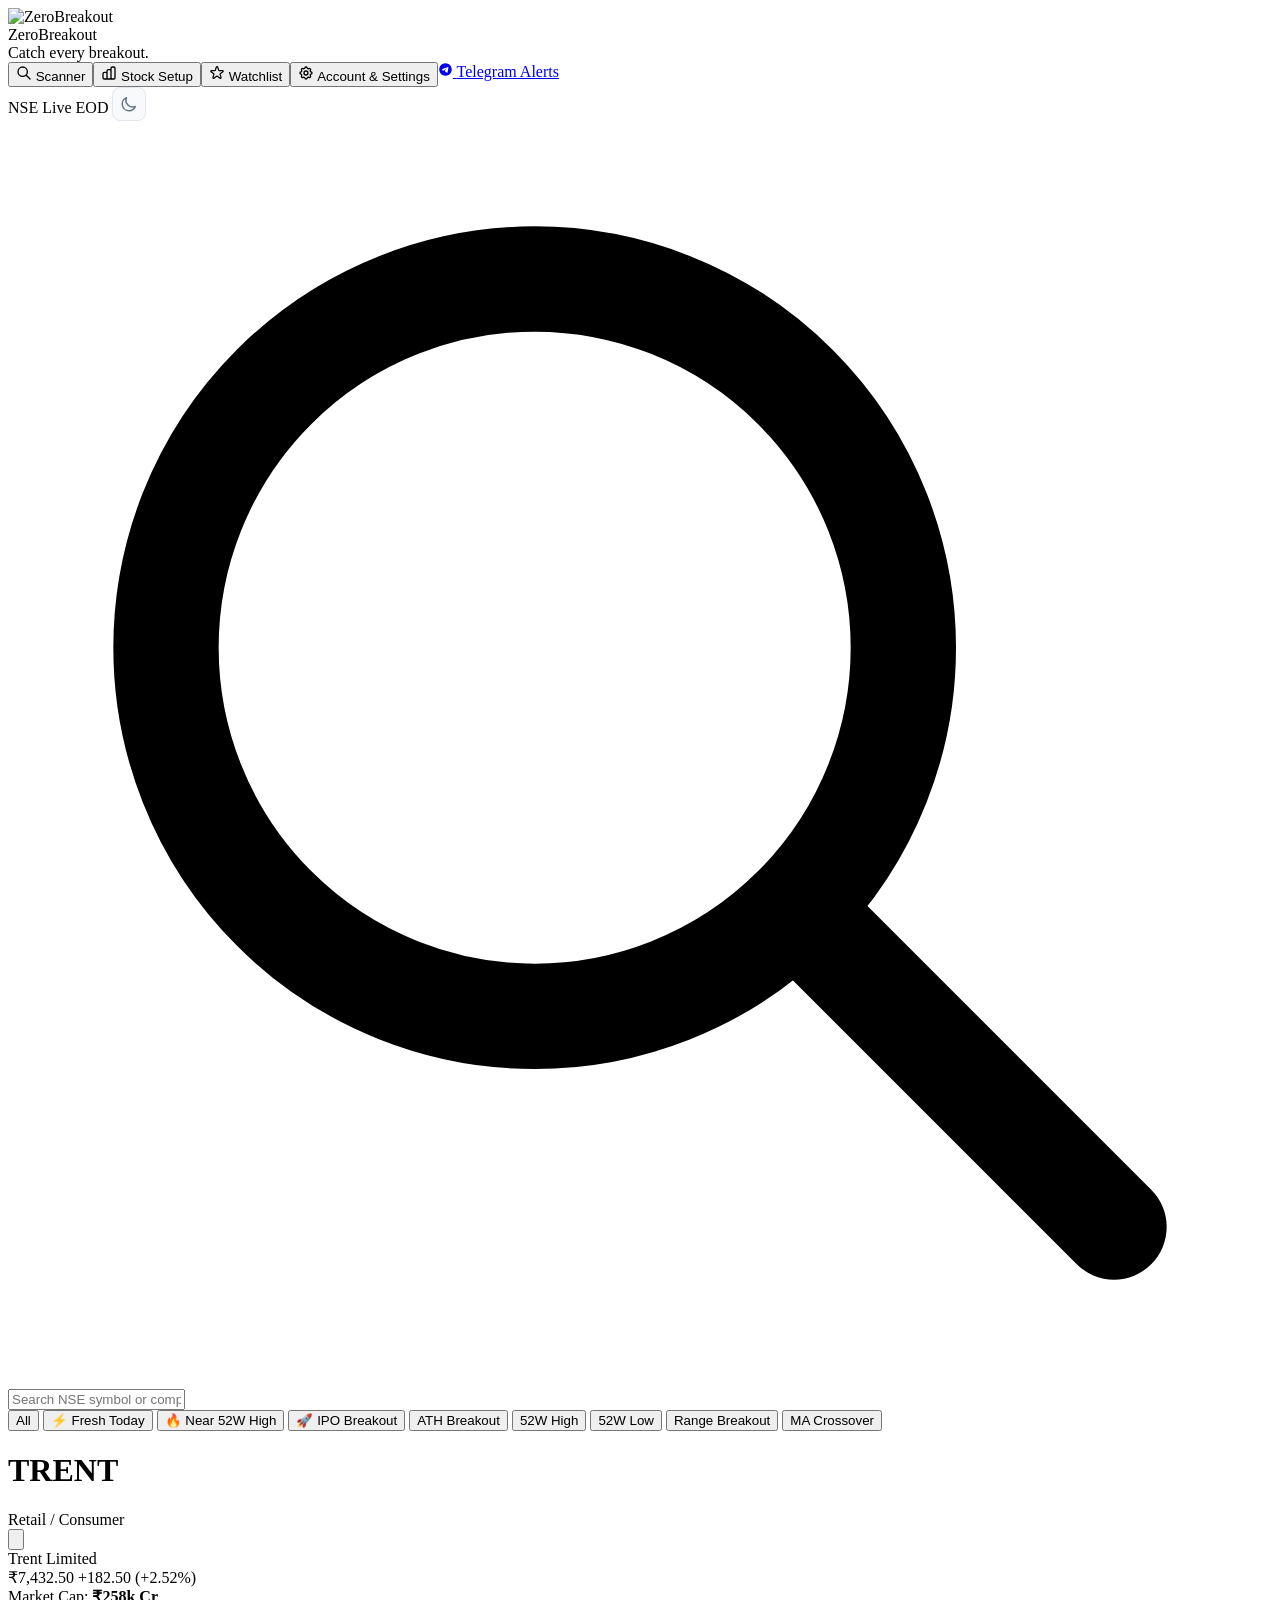
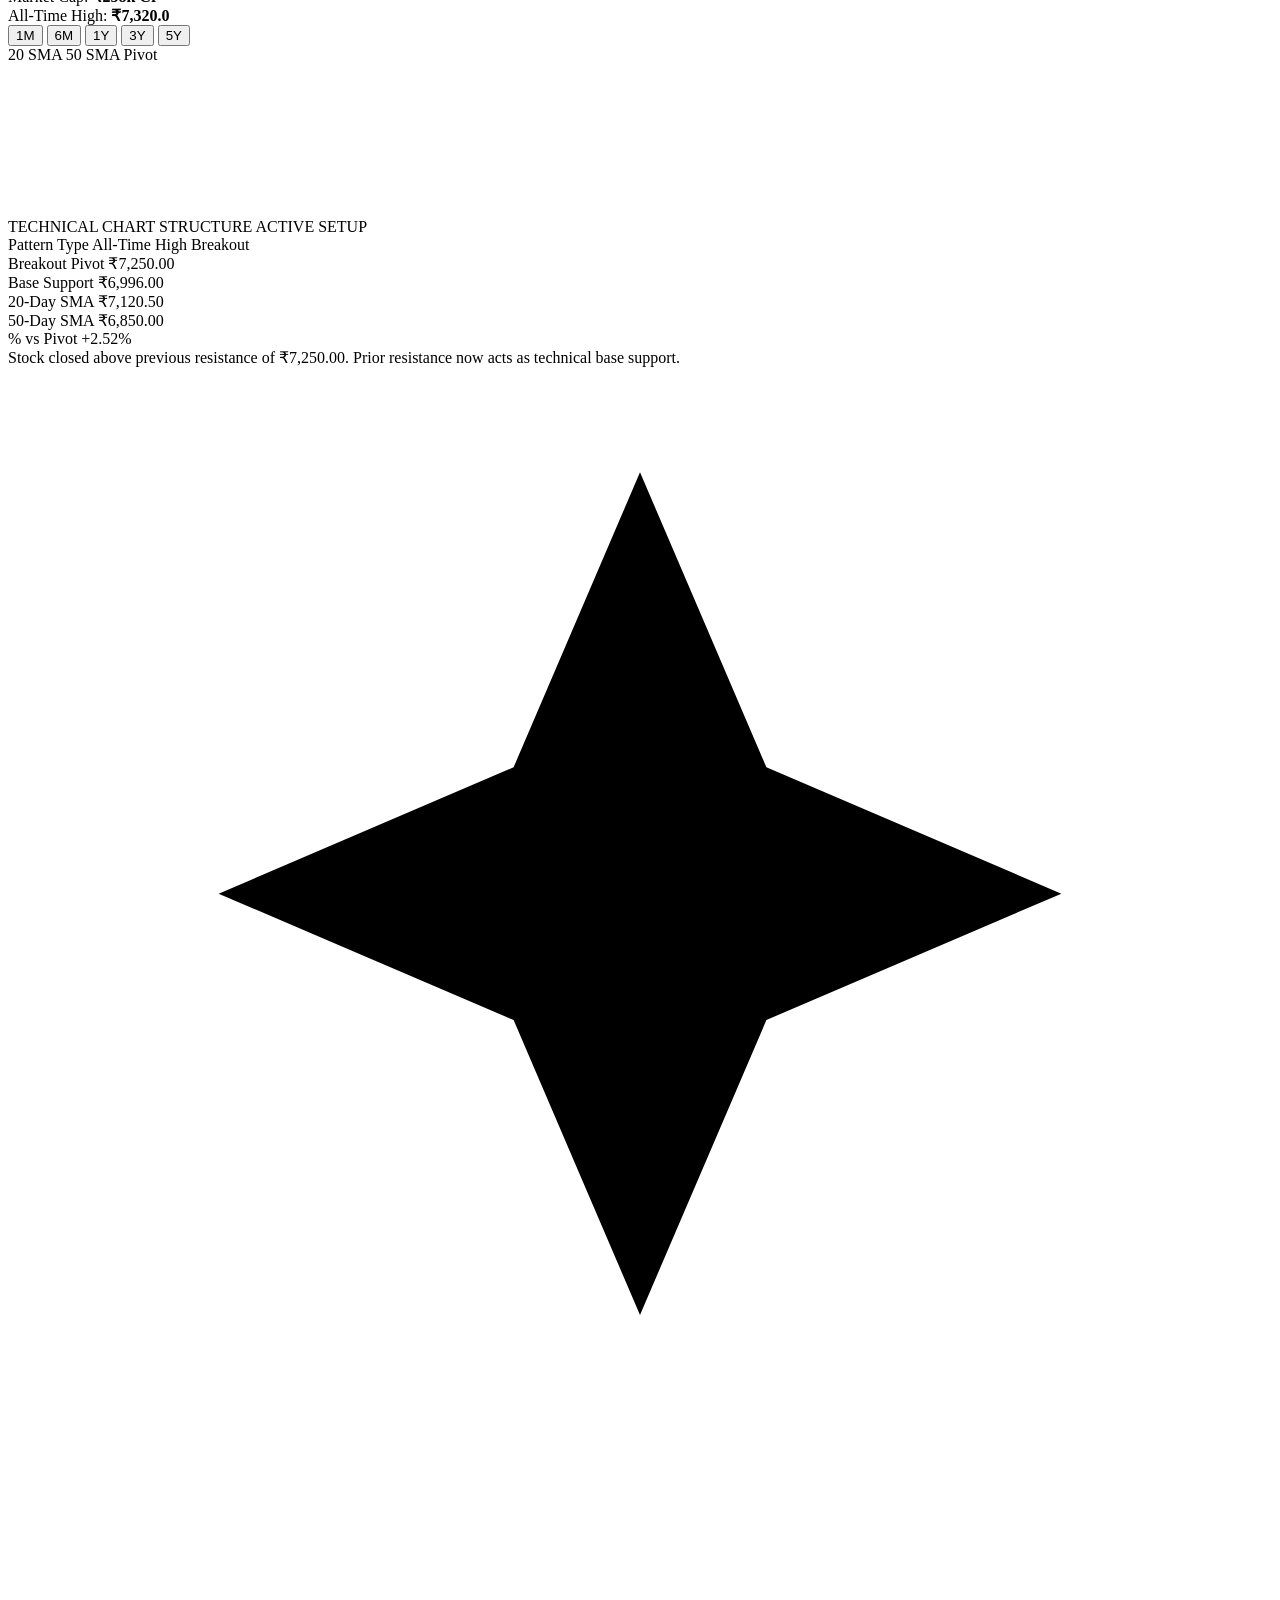
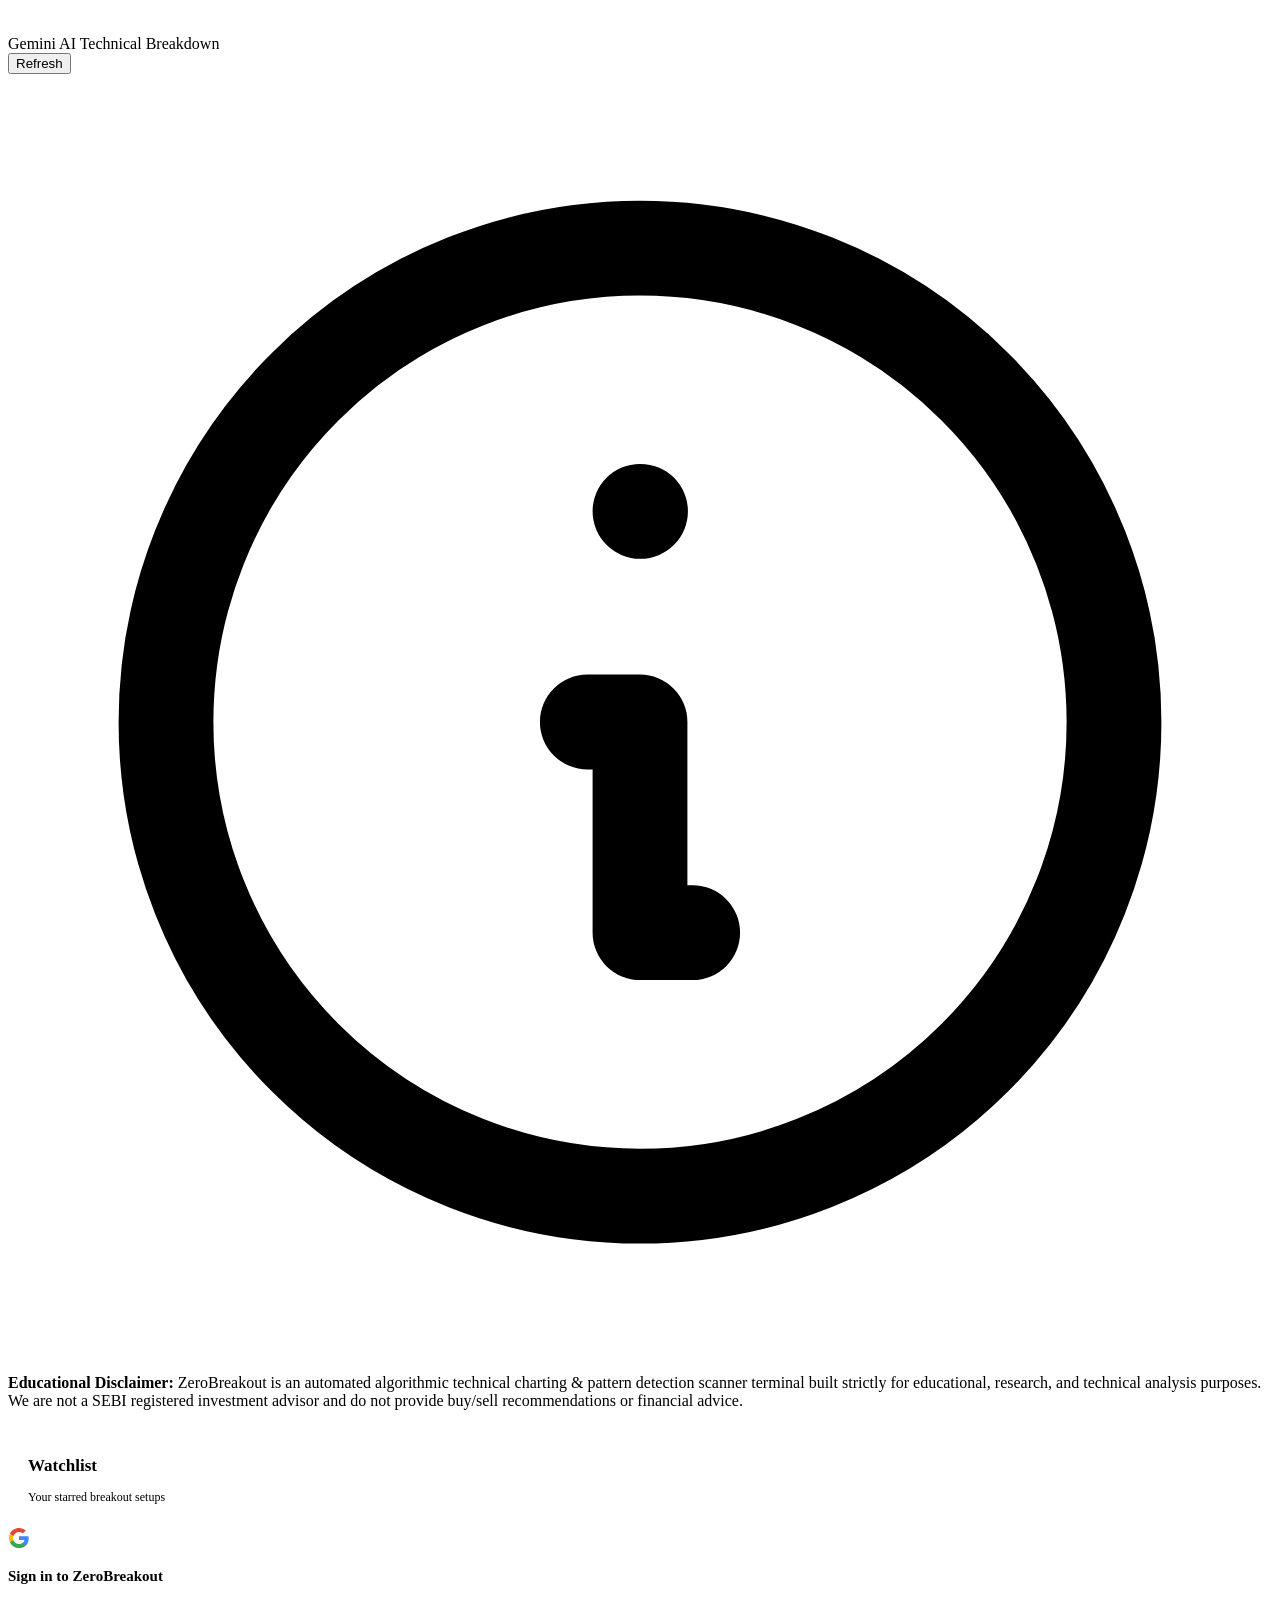
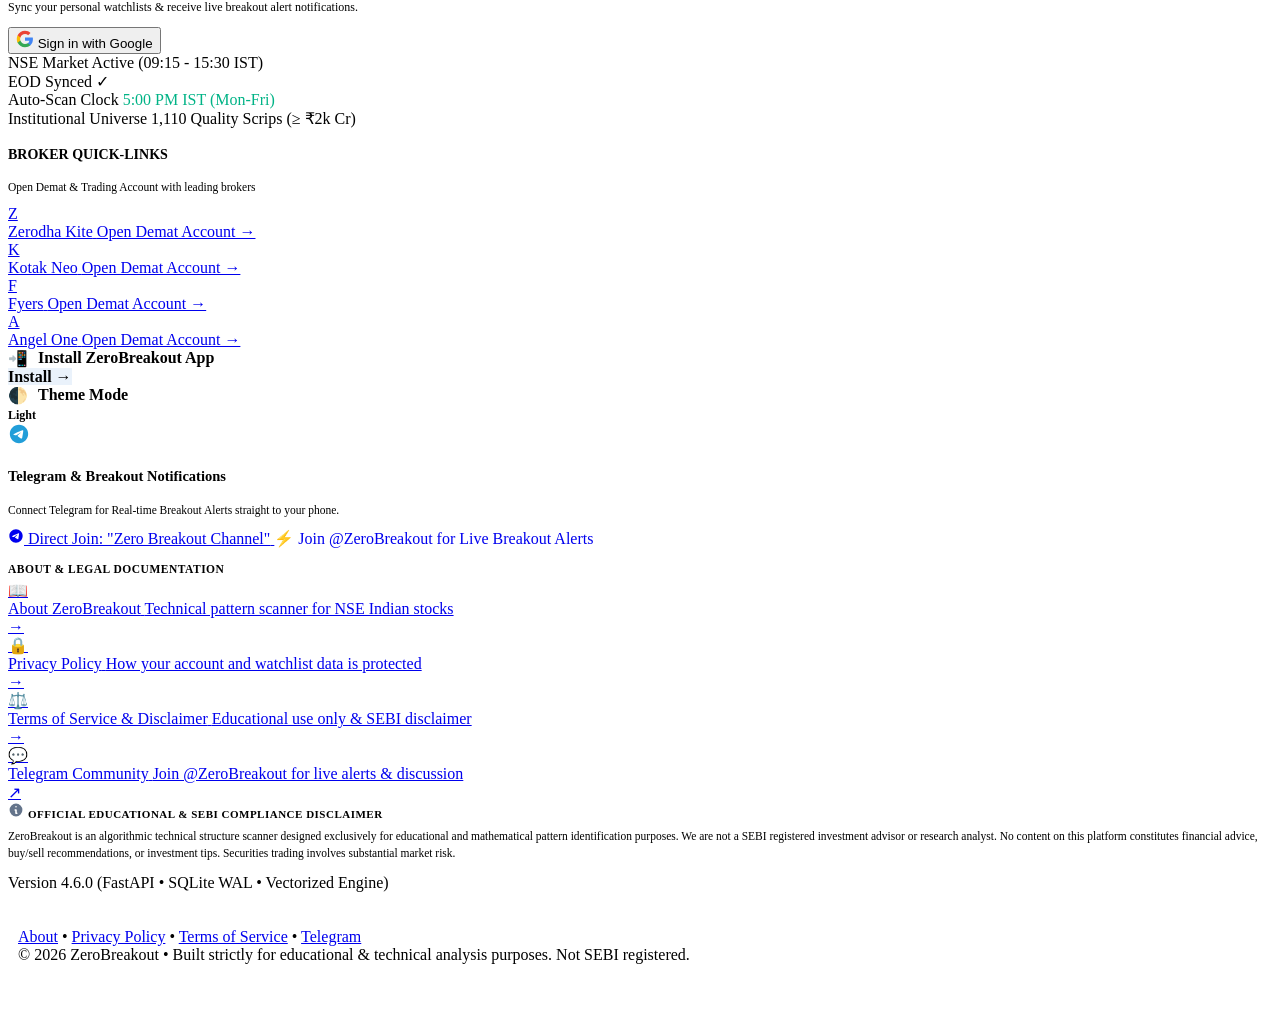
==== commit 99ff4b82: "fix(ui): Add critical CSS fallback in head and bump cache-buster version to v=5.2.0" ====
--- a/frontend/index.html
+++ b/frontend/index.html
@@ -25,10 +25,24 @@
   <link rel="shortcut icon" href="/static/favicon.png?v=3.8.0">
 
   <!-- Styles & Fonts -->
-  <link rel="stylesheet" href="/static/css/style.css?v=4.0.0">
+  <link rel="stylesheet" href="/static/css/style.css?v=5.2.0">
   <link rel="preconnect" href="https://fonts.googleapis.com">
   <link rel="preconnect" href="https://fonts.gstatic.com" crossorigin>
   <link href="https://fonts.googleapis.com/css2?family=Inter:wght@400;500;600;700;800&display=swap" rel="stylesheet">
+
+  <style>
+    /* Critical Responsive Header & Navigation Fallbacks */
+    .desktop-nav-tabs { display: none !important; }
+    .theme-toggle-btn { background: var(--bg-secondary, #F7F9FA); border: 1px solid var(--border-color, #E2E8F0); border-radius: 8px; width: 34px; height: 34px; display: inline-flex; align-items: center; justify-content: center; cursor: pointer; color: var(--text-secondary, #64748B); }
+    .theme-toggle-btn .sun-icon { display: none; }
+    .theme-toggle-btn .moon-icon { display: block; }
+    [data-theme="dark"] .theme-toggle-btn .sun-icon { display: block; color: #F59E0B; }
+    [data-theme="dark"] .theme-toggle-btn .moon-icon { display: none; }
+    @media (min-width: 1024px) {
+      .desktop-nav-tabs { display: flex !important; }
+      .bottom-nav { display: none !important; }
+    }
+  </style>
 </head>
 <body>
   <div class="app-container">
@@ -599,12 +613,12 @@
   <!-- Firebase SDKs (Google CDN) -->
   <script src="https://www.gstatic.com/firebasejs/10.8.0/firebase-app-compat.js"></script>
   <script src="https://www.gstatic.com/firebasejs/10.8.0/firebase-auth-compat.js"></script>
-  <script src="/static/js/firebase-auth.js?v=4.6.0"></script>
+  <script src="/static/js/firebase-auth.js?v=5.2.0"></script>
 
   <!-- App Scripts with Cache Busting -->
-  <script src="/static/js/api.js?v=4.6.0"></script>
-  <script src="/static/js/chart.js?v=4.6.0"></script>
-  <script src="/static/js/app.js?v=4.6.0"></script>
+  <script src="/static/js/api.js?v=5.2.0"></script>
+  <script src="/static/js/chart.js?v=5.2.0"></script>
+  <script src="/static/js/app.js?v=5.2.0"></script>
 
   <!-- PWA Service Worker & Install Controller -->
   <script>
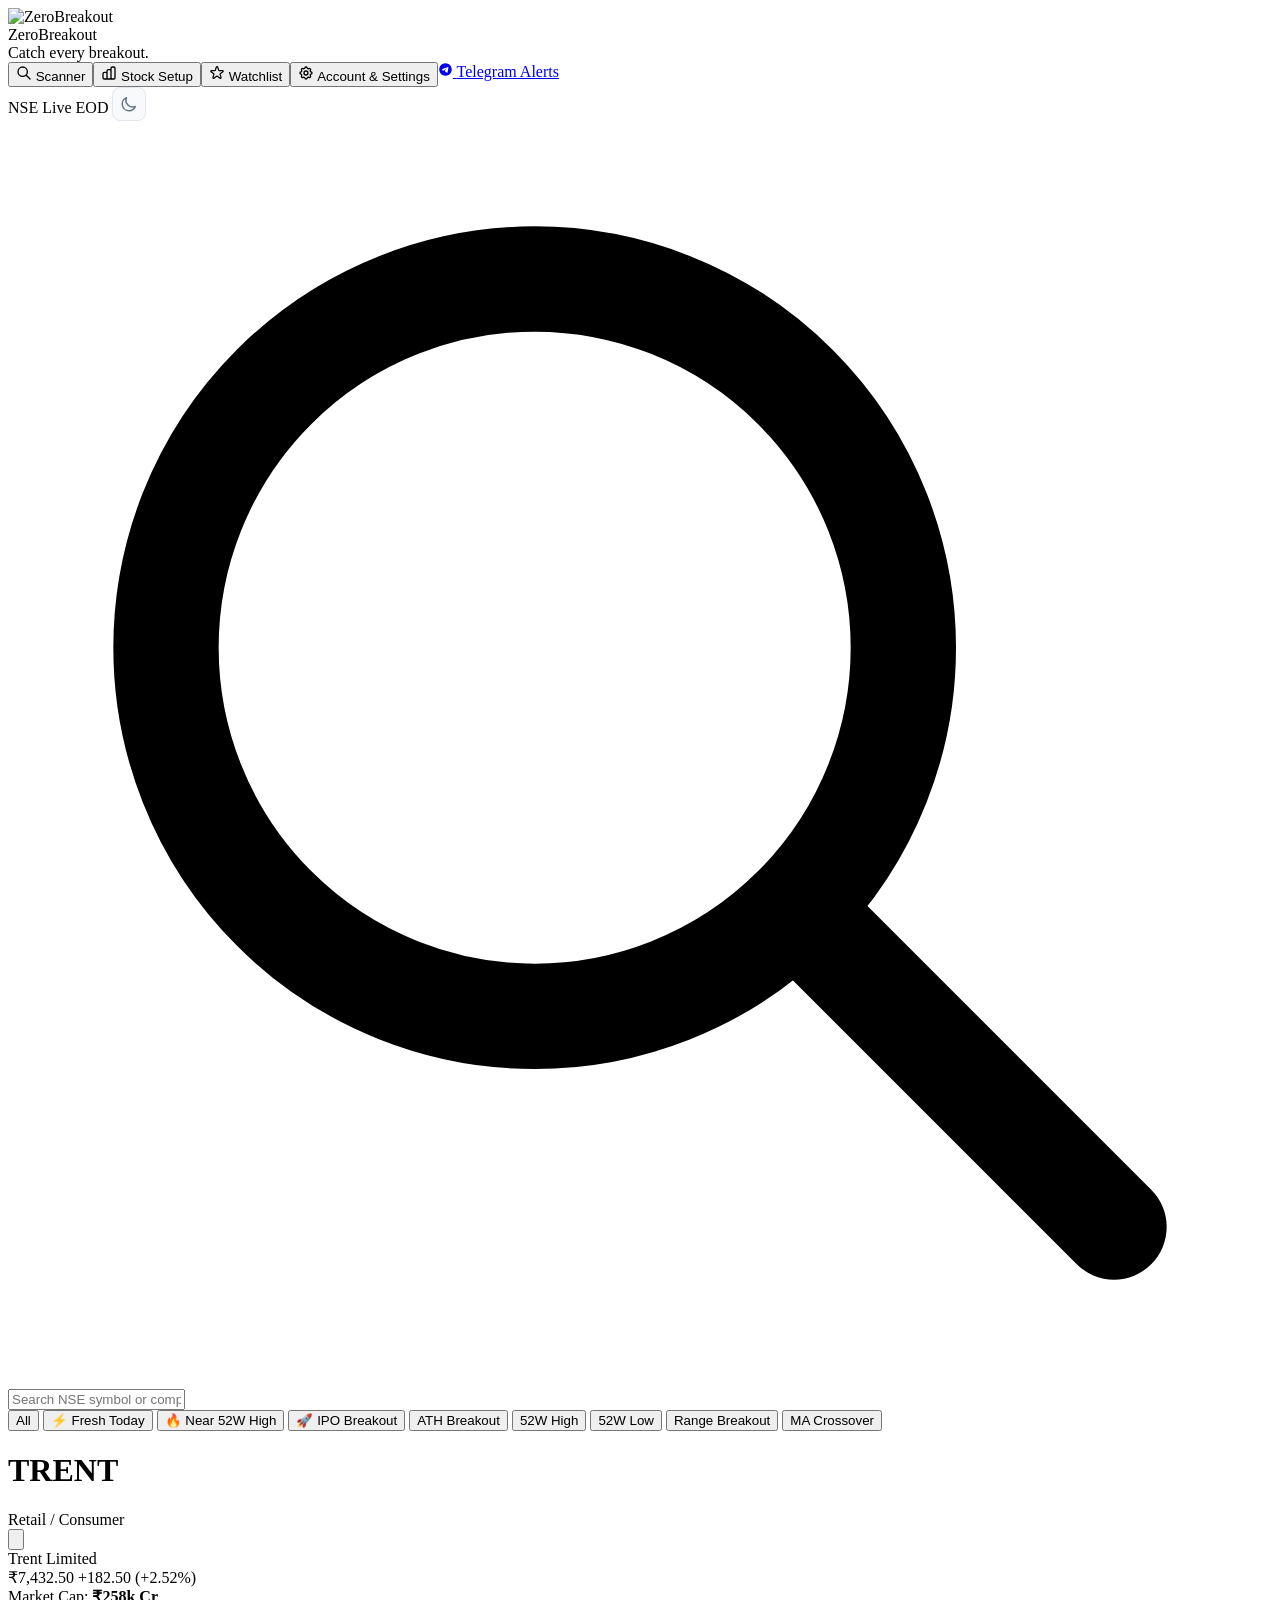
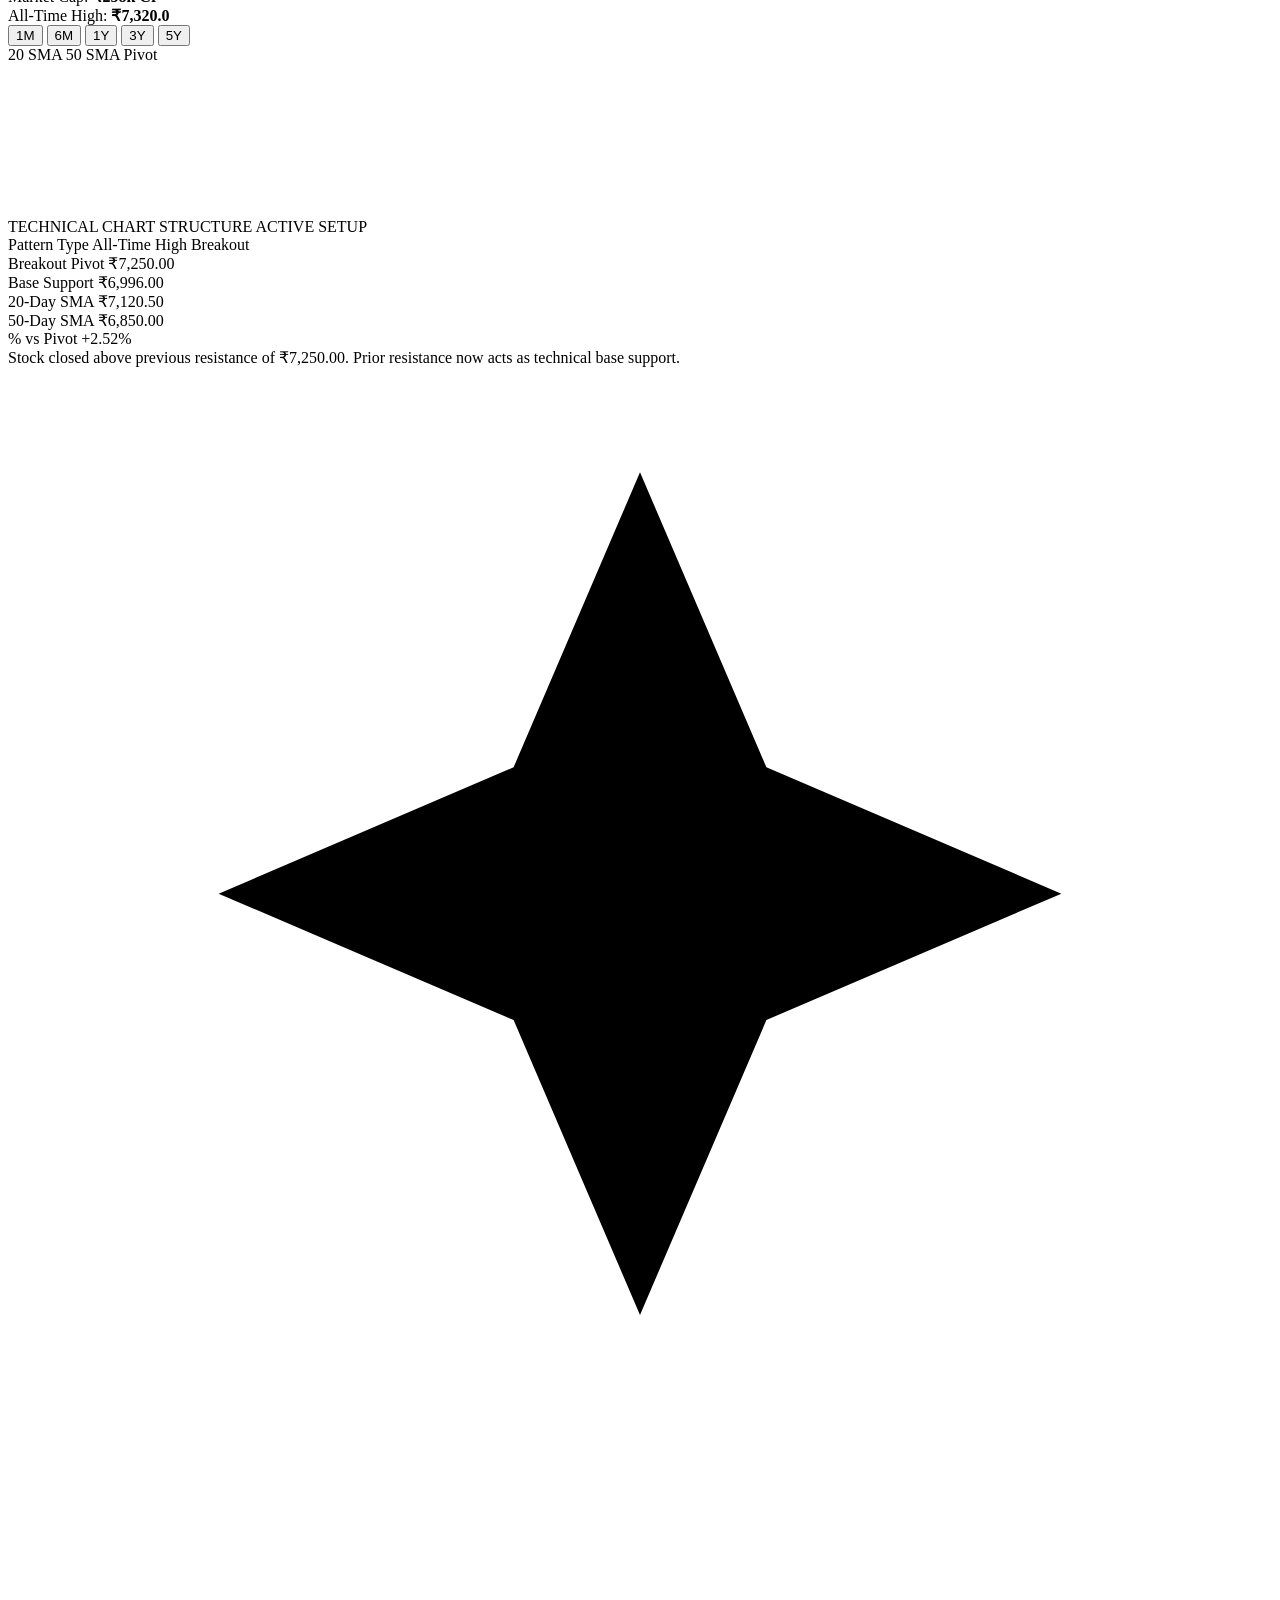
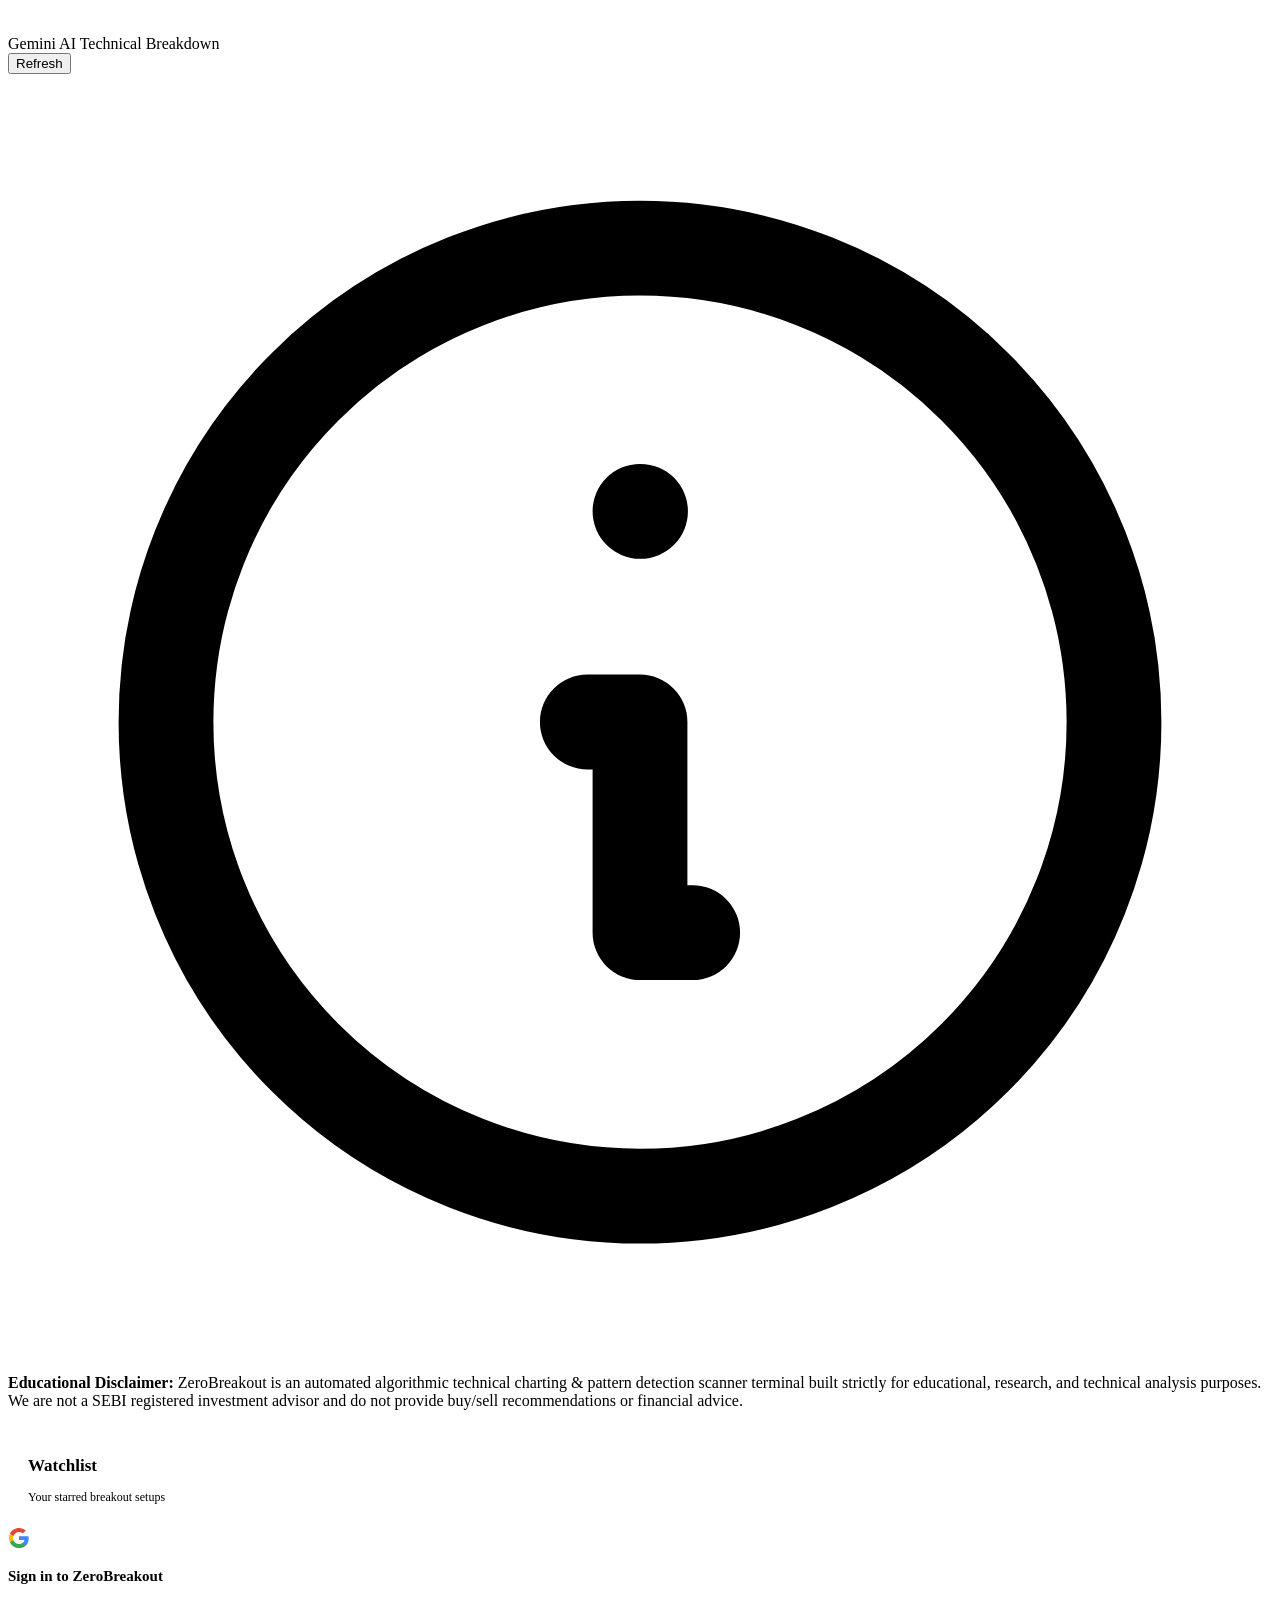
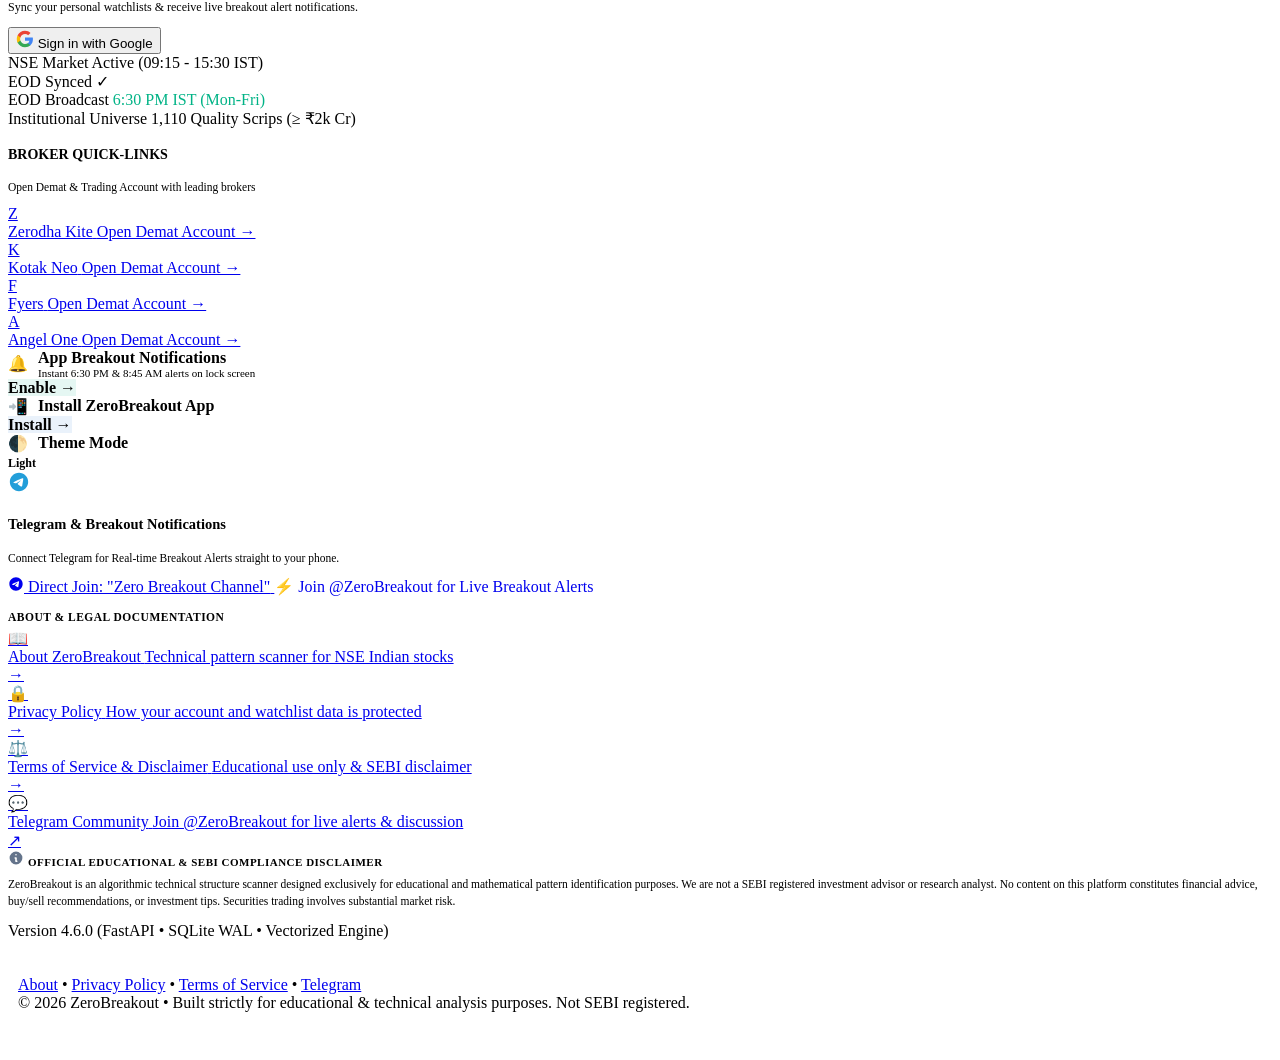
==== commit ef0ebc09: "feat(notifications): Add App Push notifications and consolidate evening alert to single 6:30 PM broa" ====
--- a/frontend/index.html
+++ b/frontend/index.html
@@ -335,8 +335,8 @@
           </div>
           <div class="clock-metrics-grid">
             <div class="clock-metric-box">
-              <span class="cm-label">Auto-Scan Clock</span>
-              <span class="cm-val" style="color: #00B386;">5:00 PM IST (Mon-Fri)</span>
+              <span class="cm-label">EOD Broadcast</span>
+              <span class="cm-val" style="color: #00B386;">6:30 PM IST (Mon-Fri)</span>
             </div>
             <div class="clock-metric-box">
               <span class="cm-label">Institutional Universe</span>
@@ -392,8 +392,18 @@
           </div>
         </div>
 
-        <!-- 4. APP INSTALL & THEME SETTINGS -->
+        <!-- 4. APP NOTIFICATIONS, INSTALL & THEME SETTINGS -->
         <div class="settings-group">
+          <div class="settings-item" id="pushNotificationItem" style="cursor: pointer;">
+            <div style="display: flex; align-items: center; gap: 10px;">
+              <span style="font-size: 16px;">🔔</span>
+              <div>
+                <span style="font-weight: 600; display: block;">App Breakout Notifications</span>
+                <span style="font-size: 11px; color: var(--text-secondary); display: block;">Instant 6:30 PM & 8:45 AM alerts on lock screen</span>
+              </div>
+            </div>
+            <span id="pushStatusBadge" class="badge-eod-sync" style="background: rgba(0, 179, 134, 0.1); color: var(--green-gain); font-weight: 700;">Enable →</span>
+          </div>
           <div class="settings-item" id="pwaInstallItem">
             <div style="display: flex; align-items: center; gap: 10px;">
               <span style="font-size: 16px;">📲</span>
@@ -458,7 +468,7 @@
             </div>
             <div class="metric-col">
               <span class="m-label">Auto Scheduler</span>
-              <span class="m-val" style="color: var(--green-gain);">5:00 PM IST</span>
+              <span class="m-val" style="color: var(--green-gain);">6:30 PM IST</span>
             </div>
           </div>
 
@@ -613,12 +623,12 @@
   <!-- Firebase SDKs (Google CDN) -->
   <script src="https://www.gstatic.com/firebasejs/10.8.0/firebase-app-compat.js"></script>
   <script src="https://www.gstatic.com/firebasejs/10.8.0/firebase-auth-compat.js"></script>
-  <script src="/static/js/firebase-auth.js?v=5.2.0"></script>
+  <script src="/static/js/firebase-auth.js?v=5.3.0"></script>
 
   <!-- App Scripts with Cache Busting -->
-  <script src="/static/js/api.js?v=5.2.0"></script>
-  <script src="/static/js/chart.js?v=5.2.0"></script>
-  <script src="/static/js/app.js?v=5.2.0"></script>
+  <script src="/static/js/api.js?v=5.3.0"></script>
+  <script src="/static/js/chart.js?v=5.3.0"></script>
+  <script src="/static/js/app.js?v=5.3.0"></script>
 
   <!-- PWA Service Worker & Install Controller -->
   <script>
